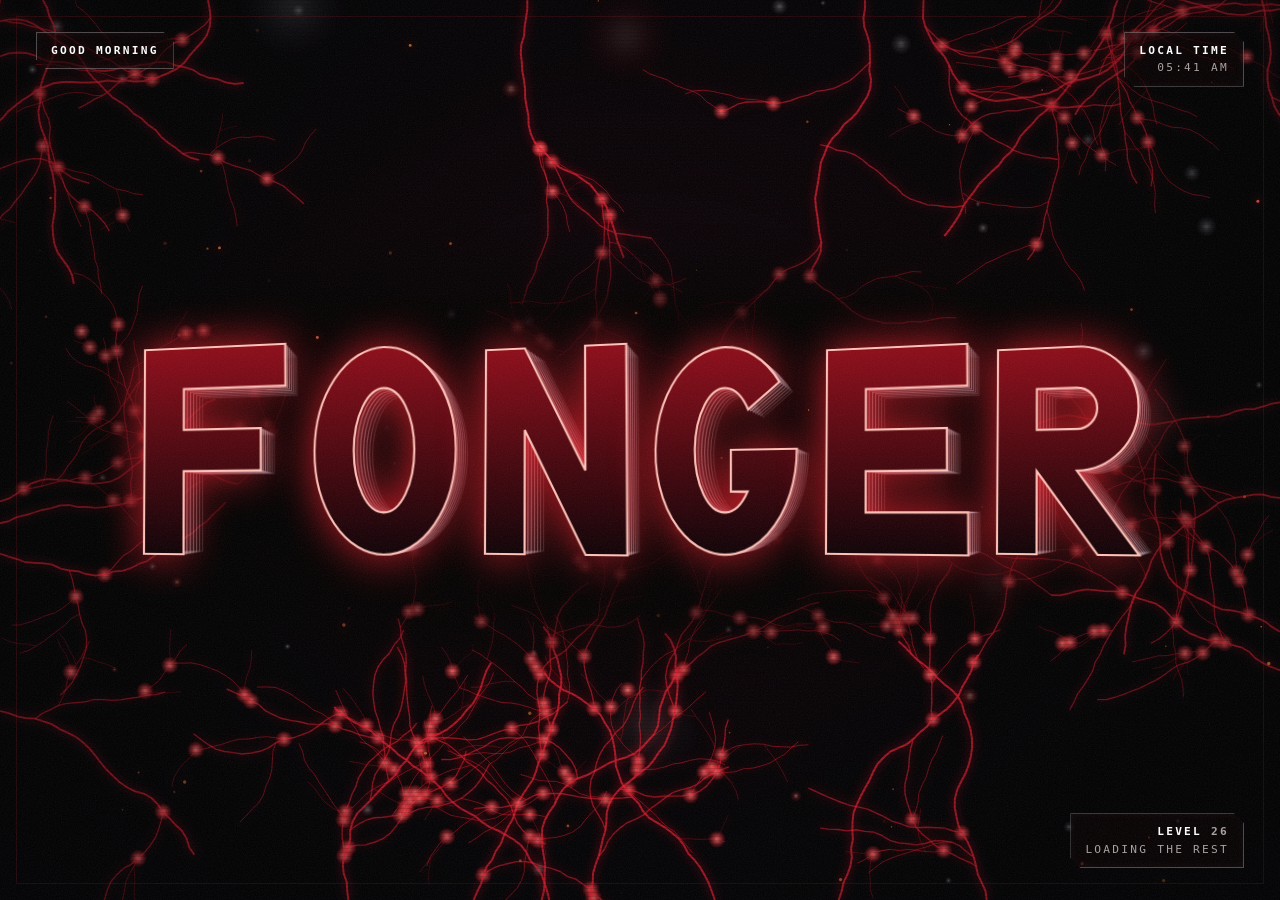
==== index.html @ 4745c88f "Add files via upload" ====
<!DOCTYPE html>
<html lang="cs">
<head>
  <meta charset="UTF-8">
  <meta name="viewport" content="width=device-width, initial-scale=1">
  <title>Fonger</title>
  <link rel="stylesheet" href="style.css">
  <link rel="expect" href="#logo" blocking="render">
  <link rel="prefetch" href="soon.html">
  <link rel="prefetch" href="outings.html">
  <link rel="prefetch" href="reach.html">
  <link rel="prefetch" href="experience.html">
  <link rel="prefetch" href="game.html">
  <script src="transition.js"></script>
  <script src="stats.js"></script>
  <style>
    /* Výška písmen */
    :root { --h: clamp(4rem, 17vw, 13rem); }

    body { overflow: hidden; min-height: 100vh; min-height: 100svh; }

    /* ---------- Světelné orby ---------- */
    .orbs {
      position: fixed;
      inset: 0;
      z-index: 0;
      overflow: hidden;
      pointer-events: none;
      animation: fadeIn 3s ease 1.2s both;
    }

    /* Jeden orb: měkká zářící kulička. Vlastnosti mu nastaví skript dole. */
    .orb {
      position: absolute;
      left: var(--x);
      top: var(--y);
      width: var(--s);
      height: var(--s);
      margin: calc(var(--s) * -0.5) 0 0 calc(var(--s) * -0.5);
      border-radius: 50%;
      background: radial-gradient(circle, var(--c1) 0%, var(--c2) 30%, transparent 70%);
      opacity: var(--o);
      filter: blur(var(--b));
      will-change: transform, translate, opacity;
      /* Tři nezávislé pohyby: do stran, nahoru a dolů, a pulzování jasu */
      animation:
        floatX var(--t) ease-in-out infinite alternate,
        floatY var(--t2) ease-in-out infinite alternate,
        twinkle var(--k) ease-in-out infinite;
      animation-delay: var(--d), var(--d3), var(--d2);
    }

    /* Pohyb do stran a pohyb nahoru a dolů mají různé délky,
       takže orb pluje po plynulých obloucích, ne po přímce */
    @keyframes floatX {
      from { translate: calc(var(--dx) * -0.5) 0; }
      to   { translate: calc(var(--dx) * 0.5) 0; }
    }

    @keyframes floatY {
      from { transform: translateY(calc(var(--dy) * -0.5)); }
      to   { transform: translateY(calc(var(--dy) * 0.5)); }
    }

    /* Jemné pulzování jasu */
    @keyframes twinkle {
      0%, 100% { opacity: var(--o); }
      50%      { opacity: calc(var(--o) * 0.4); }
    }

    /* ---------- Nápis ---------- */

    /* Všech šest písmen vedle sebe */
    .logo {
      position: relative;
      z-index: 2;
      display: flex;
      gap: calc(var(--h) * 0.12);
    }

    /* Jedno písmeno = jeden odkaz. Při načtení se nafoukne od země. */
    .letter {
      position: relative;
      display: block;
      text-decoration: none;
      outline: none;
      transform-origin: 50% 100%;
      animation: inflate 1.15s ease-out both;
      animation-delay: calc(var(--i) * 150ms);
    }

    @keyframes inflate {
      0%   { opacity: 0; transform: translateY(1.2rem) scale(0.2, 0.05); }
      35%  { opacity: 1; transform: translateY(0) scale(0.8, 1.25); }
      55%  { transform: scale(1.18, 0.88); }
      72%  { transform: scale(0.94, 1.08); }
      86%  { transform: scale(1.04, 0.97); }
      100% { opacity: 1; transform: scale(1, 1); }
    }

    /* Při návratu z podstránky se úvodní animace nepřehrávají znovu */
    html.vt .letter,
    html.vt .frame,
    html.vt .meta,
    html.vt .orbs { animation: none; }

    /* 3D písmeno ve stylu velkého E na stránce Experience:
       červená čelní plocha a za ní šedé drátěné vrstvy do hloubky.
       .tilt se naklání, když přes písmeno přejedeš (každé písmeno samo). */
    /* Myš reaguje na pevný čtverec písmene (a), ne na natočený tvar: jinak se písmeno "třese" pod kurzorem */
    .tilt, .tilt * { pointer-events: none; }

    .tilt {
      display: block;
      transform-style: preserve-3d;
      transform: perspective(900px) rotateX(var(--rx, 4deg)) rotateY(var(--ry, -14deg));
    }

    .stack {
      position: relative;
      display: block;
      width: calc(var(--h) * 0.7);
      height: var(--h);
      transform-style: preserve-3d;
      transform-origin: 50% 100%;
    }

    .stack svg {
      position: absolute;
      inset: 0;
      display: block;
      width: 100%;
      height: 100%;
      overflow: visible;
    }

    /* Drátěné vrstvy za písmenem, každá o kus hlouběji a průhlednější */
    .stack svg.w { transform: translateZ(calc(var(--k) * var(--h) * -0.06)); }
    .stack svg.w path {
      fill: rgba(255, 255, 255, 0.012);
      stroke: rgba(205, 205, 214, calc(0.7 - var(--k) * 0.09));
      stroke-width: 1.2px;
      vector-effect: non-scaling-stroke;
    }

    /* Čelní plocha: barevný přechod. Barvu (red / pink / blue) mění atribut data-face. */
    .stack svg.f {
      filter: drop-shadow(0 0 1.1rem rgba(255, 50, 50, 0.38));
      transition: filter 0.3s ease;
    }
    .stack svg.f path {
      fill: url(#fx-red) #b3081a;
      stroke: #ffb4aa;
      stroke-width: 1.4px;
      vector-effect: non-scaling-stroke;
    }
    .letter[data-face="pink"] svg.f path { fill: url(#fx-pink) #ff4fa6; stroke: #ffd6ec; }
    .letter[data-face="blue"] svg.f path { fill: url(#fx-blue) #0b3fb5; stroke: #b9d4ff; }
    .letter[data-face="pink"] svg.f { filter: drop-shadow(0 0 1.1rem rgba(255, 90, 170, 0.5)); }
    .letter[data-face="blue"] svg.f { filter: drop-shadow(0 0 1.1rem rgba(60, 130, 255, 0.5)); }

    /* Barva záře při najetí prozradí, kam písmeno vede */
    .letter { --hov: 255, 60, 60; }
    .letter[data-t="pink"] { --hov: 255, 90, 170; }
    .letter[data-t="blue"] { --hov: 70, 140, 255; }
    .letter[data-t="green"] { --hov: 60, 255, 130; }
    .letter[data-t="gold"] { --hov: 255, 200, 90; }

    .letter:hover svg.f,
    .letter:focus-visible svg.f {
      filter: brightness(1.18) drop-shadow(0 0 1.6rem rgba(var(--hov), 0.7));
    }

    /* Popisek pod písmenem */
    .tag {
      position: absolute;
      top: 100%;
      left: 50%;
      transform: translateX(-50%);
      margin-top: 1.5rem;
      font-size: 1.05rem;
      font-weight: 700;
      letter-spacing: 0.1em;
      white-space: nowrap;
      color: var(--ink);
      text-shadow: 0 1px 10px rgba(0, 0, 0, 0.8);
      opacity: 0;
      transition: opacity 0.25s ease;
    }

    .letter:hover .tag,
    .letter:focus-visible .tag { opacity: 1; color: rgb(var(--hov)); text-shadow: 0 0 14px rgba(var(--hov), 0.55), 0 1px 10px rgba(0, 0, 0, 0.8); }
    .letter[data-t="red"]:hover .tag { color: var(--ink); text-shadow: 0 1px 10px rgba(0, 0, 0, 0.8); }

    /* ---------- Plakátové detaily ---------- */

    /* Tenký rámeček kolem celé stránky */
    .frame {
      position: fixed;
      inset: 16px;
      z-index: 1;
      border: 1px solid rgba(255, 90, 90, 0.16);
      pointer-events: none;
      animation: fadeIn 1.6s ease 1.7s both;
    }

    /* Drobné texty v rozích */
    .meta {
      position: fixed;
      z-index: 2;
      font-size: 0.74rem;
      line-height: 1.55;
      letter-spacing: 0.08em;
      color: rgba(225, 222, 220, 0.5);
      font-variant-numeric: tabular-nums;
      pointer-events: none;
      animation: fadeIn 1.6s ease 1.9s both;
    }

    .meta b {
      display: block;
      font-weight: 600;
      color: rgba(228, 232, 244, 0.88);
    }

    .meta.tl { top: 32px; left: 36px; text-align: left; }
    .meta.tr { top: 32px; right: 36px; text-align: right; }
    .meta.br { bottom: 32px; right: 36px; text-align: right; }

    /* Tečky za "loading the rest" se postupně objevují */
    .dots::after {
      content: "";
      animation: dots 1.8s steps(1) infinite;
    }

    @keyframes dots {
      0%   { content: ""; }
      25%  { content: "."; }
      50%  { content: ".."; }
      75%  { content: "..."; }
    }

    /* Nápověda pod nápisem, ukáže se jen na dotykových zařízeních */
    .hint {
      display: none;
      position: fixed;
      z-index: 2;
      left: 36px;
      bottom: 32px;
      margin: 0;
      font-size: 0.78rem;
      letter-spacing: 0.3em;
      text-transform: uppercase;
      color: rgba(228, 232, 244, 0.7);
      text-shadow: 0 1px 10px rgba(0, 0, 0, 0.8);
      pointer-events: none;
      animation: fadeIn 1.2s ease 2.6s both, hintPulse 2.8s ease-in-out 3.8s infinite;
    }

    @keyframes hintPulse {
      0%, 100% { opacity: 0.3; }
      50%      { opacity: 0.9; }
    }

    /* Dotyková zařízení: žádné popisky pod písmeny. Popisek se ukáže nad písmenem,
       dokud ho držíš prstem, a písmena G, E, R (která někam vedou) jemně svítí. */
    @media (hover: none) {
      .hint { display: block; }

      .tag {
        top: auto;
        bottom: 100%;
        margin: 0 0 0.9rem;
        font-size: 0.95rem;
        letter-spacing: 0.14em;
        opacity: 0;
        transition: opacity 0.12s ease;
      }

      .letter:active .tag { opacity: 1; }

      .letter:nth-child(n+4)::before {
        content: "";
        position: absolute;
        inset: -22% -34%;
        z-index: -1;
        border-radius: 50%;
        background: radial-gradient(closest-side, rgba(255, 70, 70, 0.55), rgba(255, 70, 70, 0));
        pointer-events: none;
        opacity: 0;
        animation: breathe 3.2s ease-in-out infinite;
        animation-delay: calc(var(--i) * 350ms + 1.6s);
      }
    }

    @keyframes breathe {
      0%, 100% { opacity: 0.15; transform: scale(0.9); }
      50%      { opacity: 1;    transform: scale(1.08); }
    }

    @media (max-width: 700px) {
      .meta { font-size: 0.66rem; }
      .meta.tl { left: 28px; top: 28px; }
      .meta.tr { right: 28px; top: 28px; }
      .meta.br { right: 28px; bottom: 28px; }
    }

    /* Kdo má vypnuté animace: orby stojí na místě, tečky jsou prostě vidět */
    @media (prefers-reduced-motion: reduce) {
      .dots::after { animation: none; content: "..."; }
      .orb { animation: none !important; }
      .hint { animation: none !important; opacity: 0.6; }
      .letter:nth-child(n+4)::before { animation: none !important; opacity: 0.6; }
    }
        /* Telefon na výšku: písmena jsou velká a jdou schodištěm zleva nahoře doprava dolů */
    @media (max-width: 700px) and (orientation: portrait) {
      :root {
        --h: min(24vw, 10.6svh);
        --dx: calc((82vw - var(--h) * 0.7) / 5);     /* o kolik je každé další písmeno víc vpravo */
      }

      .logo {
        flex-direction: column;
        align-items: flex-start;
        width: 82vw;
        gap: calc(var(--h) * 0.1);
      }

      .letter { margin-left: calc(var(--i) * var(--dx)); }
      .logo { transform: translateY(10px); }
      .letter:nth-child(2) { margin-top: calc(var(--h) * -0.1); }   /* F je vpravo dole otevřené, mezera mezi F a O by vypadala větší */

      .hint { left: 28px; bottom: 28px; }

      /* Text "Level" přesouváme vlevo dolů, vpravo dole je písmeno R */
      .meta.br { right: auto; left: 28px; bottom: 62px; text-align: left; }
    }

    /* Telefon na výšku: popisek se ukáže vedle písmene, ne nad ním (nahoře by překrýval jiné písmeno).
       F, O, N mají popisek vpravo, G, E, R vlevo, protože tam je místo. */
    @media (hover: none) and (max-width: 700px) and (orientation: portrait) {
      .tag {
        top: 50%;
        bottom: auto;
        left: auto;
        right: 100%;
        margin: 0;
        padding-right: 1rem;
        transform: translateY(-50%);
      }
      .letter:nth-child(-n+3) .tag {
        right: auto;
        left: 100%;
        padding: 0 0 0 1rem;
      }
    }

    /* ---------- Krvavě rudý vzhled ---------- */
    body {
      background-color: #030001 !important;
      background-image: radial-gradient(circle at 50% 42%, #0e0309, #030001 72%) !important;
    }
    .letter svg.f path { stroke: #ffc2b8; stroke-width: 2.2px; }
    .letter[data-face="red"] svg.f { filter: drop-shadow(0 0 1.4rem rgba(255, 30, 44, 0.8)); }
    .letter[data-face="red"]:hover svg.f,
    .letter[data-face="red"]:focus-visible svg.f { filter: brightness(1.18) drop-shadow(0 0 1.8rem rgba(var(--hov), 0.9)) drop-shadow(0 0 4rem rgba(var(--hov), 0.45)); }
    .frame { border-color: rgba(255, 40, 50, 0.12); }
    #bolts { position: fixed; inset: 0; width: 100%; height: 100%; z-index: 3; pointer-events: none; }
    #bgfx, #embers { position: fixed; inset: 0; width: 100%; height: 100%; z-index: 0; pointer-events: none; }

    /* Nápisy v rozích: bílé, v tmavém rámečku se seříznutým rohem a červenou září */
    .meta {
      font-family: ui-monospace, Menlo, Consolas, monospace;
      text-transform: uppercase;
      letter-spacing: 0.2em;
      font-size: 0.7rem;
      color: #aaa0a0;
      padding: 9px 14px;
      border: 1px solid rgba(255, 255, 255, 0.28);
      background: rgba(10, 0, 3, 0.6);
      box-shadow: 0 0 16px rgba(255, 20, 40, 0.3), inset 0 0 10px rgba(255, 255, 255, 0.04);
      clip-path: polygon(0 0, calc(100% - 10px) 0, 100% 10px, 100% 100%, 10px 100%, 0 calc(100% - 10px));
    }
    .meta b { color: #fff; }
    .meta span { color: #aaa0a0; }
    @media (max-width: 700px) and (orientation: portrait) { .meta { font-size: 0.6rem; letter-spacing: 0.14em; padding: 7px 10px; } }

    /* ---------- Popisky: obrys se září, zalévaná výplň, červená čára odkryje slovo ---------- */
    .letter:hover svg.f,
    .letter:focus-visible svg.f { filter: brightness(1.18) drop-shadow(0 0 1.8rem rgba(var(--hov), 0.85)); }
    .tag {
      font-size: 1.7rem; font-weight: 900; text-transform: uppercase; letter-spacing: 0.16em;
      color: transparent !important;
      -webkit-text-stroke: 1.3px rgb(var(--hov));
      text-shadow: 0 0 18px rgba(var(--hov), 0.8), 0 0 40px rgba(var(--hov), 0.4);
      transition: none;
    }
    .letter[data-t="red"] .tag { -webkit-text-stroke: 1.3px #ffc2b8; }
    .tag::before {
      content: attr(data-x); position: absolute; left: 0; top: 0;
      -webkit-text-stroke: 0; text-shadow: 0 0 14px rgba(var(--hov), 0.9);
      color: rgba(var(--hov), 0.9);
      clip-path: inset(58% 0 0 0);
    }
    .letter[data-t="red"] .tag::before { color: rgba(255, 70, 80, 0.9); text-shadow: 0 0 14px rgba(255, 30, 50, 0.9); }
    .tag::after {
      content: ""; position: absolute; top: -4px; bottom: -4px; left: 0; width: 3px;
      background: #ff2a38; box-shadow: 0 0 14px 3px rgba(255, 30, 50, 0.9); opacity: 0;
    }
    @media (hover: hover) {
      .tag { clip-path: inset(-30px 100% -30px 0); }
      .letter:hover .tag, .letter:focus-visible .tag { opacity: 1; animation: tagWipe 0.5s cubic-bezier(0.2, 0.7, 0.2, 1) both; }
      .letter:hover .tag::before, .letter:focus-visible .tag::before { animation: tagFill 0.7s 0.25s cubic-bezier(0.2, 0.7, 0.2, 1) both; }
      .letter:hover .tag::after, .letter:focus-visible .tag::after { animation: tagLine 0.5s cubic-bezier(0.2, 0.7, 0.2, 1) both; }
    }
    @keyframes tagWipe { from { clip-path: inset(-30px 100% -30px 0); } to { clip-path: inset(-30px -20px -30px -20px); } }
    @keyframes tagFill { from { clip-path: inset(100% 0 0 0); } to { clip-path: inset(58% 0 0 0); } }
    @keyframes tagLine { 0% { left: 0; opacity: 1; } 85% { opacity: 1; } 100% { left: 100%; opacity: 0; } }
    @media (hover: none) { .tag { font-size: 1.15rem; letter-spacing: 0.12em; } }
    @media (prefers-reduced-motion: reduce) { .tag, .tag::before, .tag::after { animation: none !important; clip-path: none; } .tag::before { clip-path: inset(58% 0 0 0); } .tag::after { display: none; } }
  </style>
</head>
<body>
  <!-- Světelné orby: vytvoří je skript dole -->
  <div class="orbs" id="orbs" aria-hidden="true"></div>

  <!-- Rámeček a drobné texty v rozích. Texty se vyplňují skriptem dole. -->
  <div class="frame" aria-hidden="true"></div>

  <div class="meta tl"><b id="greet">Hello</b></div>
  <div class="meta tr"><b>Local time</b><span id="clock">--:--</span></div>
  <div class="meta br"><b>Level <span id="level">26</span></b>loading the rest<span class="dots"></span></div>

  <!-- Tvar každého písmene je v atributu d. Můžeš si ho zkusit upravit. -->
  <nav class="logo" id="logo" aria-label="Hlavní menu">
    <a class="letter" style="--i: 0" href="soon.html" data-t="red" data-face="red" aria-label="F, Soon">
      <span class="tilt"><span class="stack"><svg class="f" viewBox="0 0 70 100"><path fill-rule="evenodd" d="M0 0H70V20H20V40H58V60H20V100H0Z"/></svg></span></span>
      <span class="tag" data-x="Soon">Soon</span>
    </a>

    <a class="letter" style="--i: 1" href="outings.html" data-t="gold" data-face="red" aria-label="O, Outings">
      <span class="tilt"><span class="stack"><svg class="f" viewBox="0 0 70 100"><path fill-rule="evenodd" d="M0 50A35 50 0 1 1 70 50A35 50 0 1 1 0 50ZM20 50A15 30 0 1 0 50 50A15 30 0 1 0 20 50Z"/></svg></span></span>
      <span class="tag" data-x="Outings">Outings</span>
    </a>

    <a class="letter" style="--i: 2" href="soon.html" data-t="red" data-face="red" aria-label="N, Soon">
      <span class="tilt"><span class="stack"><svg class="f" viewBox="0 0 70 100"><path fill-rule="evenodd" d="M0 0H20L50 60V0H70V100H50L20 40V100H0Z"/></svg></span></span>
      <span class="tag" data-x="Soon">Soon</span>
    </a>

    <a class="letter" style="--i: 3" href="game.html" data-t="pink" data-face="red" aria-label="G, Game">
      <span class="tilt"><span class="stack"><svg class="f" viewBox="0 0 70 100"><path fill-rule="evenodd" d="M61.8 17.9A35 50 0 1 0 70 50H38V70H46.2A15 30 0 1 1 46.5 30.7Z"/></svg></span></span>
      <span class="tag" data-x="Game">Game</span>
    </a>

    <a class="letter" style="--i: 4" href="experience.html" data-t="blue" data-face="red" aria-label="E, Experience">
      <span class="tilt"><span class="stack"><svg class="f" viewBox="0 0 70 100"><path fill-rule="evenodd" d="M0 0H70V20H20V40H60V60H20V80H70V100H0Z"/></svg></span></span>
      <span class="tag" data-x="Experience">Experience</span>
    </a>

    <a class="letter" style="--i: 5" href="reach.html" data-t="green" data-face="red" aria-label="R, Reach me">
      <span class="tilt"><span class="stack"><svg class="f" viewBox="0 0 70 100"><path fill-rule="evenodd" d="M0 0H40A30 30 0 0 1 40 60L70 100H50L20 60V100H0ZM20 20H40A10 10 0 0 1 40 40H20Z"/></svg></span></span>
      <span class="tag" data-x="Reach me">Reach me</span>
    </a>
  </nav>

  <p class="hint">Tap a letter</p>

  <script>
    const KEY = 'fonger-letter';
    const calm = window.matchMedia('(prefers-reduced-motion: reduce)').matches;

    // Filtr musí existovat dřív, než se stránka poprvé vykreslí
    if (window.fongerEnsureDefs) window.fongerEnsureDefs();

    const root = document.documentElement;
    const logo = document.getElementById('logo');

    // Drátěné vrstvy za písmenem: šest kopií tvaru, každá o kus hlouběji (CSS je posune do hloubky)
    document.querySelectorAll('.stack').forEach(stack => {
      const front = stack.querySelector('svg.f');
      for (let k = 6; k >= 1; k--) {
        const layer = front.cloneNode(true);
        layer.setAttribute('class', 'w');
        layer.setAttribute('aria-hidden', 'true');
        layer.style.setProperty('--k', k);
        stack.insertBefore(layer, front);
      }
    });

    const items = Array.from(document.querySelectorAll('.letter')).map((a, i) => ({
      a: a,
      i: i,
      face: a.querySelector('svg.f'),          // čelní plocha: ta se při přechodu přesune do rohu
      path: a.querySelector('svg.f path'),
      href: a.getAttribute('href'),
      t: a.dataset.t                           // red / pink / blue = barva cílové stránky
    }));

    /* ---------- Naklánění: každé písmeno se samo natáčí za kurzorem (jako velké E na Experience) ---------- */
    const REST = { rx: 4, ry: -14 };           // klidová poloha: lehce natočené, ať je vidět hloubka
    const tiltState = items.map(() => ({ rx: REST.rx, ry: REST.ry, tx: REST.rx, ty: REST.ry }));
    let frozen = false;                          // po kliknutí se naklánění zastaví

    items.forEach((item, i) => {
      const S = tiltState[i];

      const aim = e => {
        const b = item.a.getBoundingClientRect();
        const x = (e.clientX - b.left) / b.width - 0.5;       // -0.5 až 0.5
        const y = (e.clientY - b.top) / b.height - 0.5;
        S.ty = x * 56;                                         // doleva/doprava
        S.tx = -y * 36;                                        // nahoru/dolů
      };
      const rest = () => { S.tx = REST.rx; S.ty = REST.ry; };

      if (!calm) {
        item.a.addEventListener('pointerenter', aim);
        item.a.addEventListener('pointermove', aim);
        item.a.addEventListener('pointerleave', rest);
        item.a.addEventListener('pointercancel', rest);
      }
    });

    if (calm) {
      items.forEach(item => { item.a.style.setProperty('--rx', REST.rx + 'deg'); item.a.style.setProperty('--ry', REST.ry + 'deg'); });
    } else {
      (function loop() {
        if (!frozen) {
          items.forEach((item, i) => {
            const S = tiltState[i];
            S.rx += (S.tx - S.rx) * 0.12;
            S.ry += (S.ty - S.ry) * 0.12;
            item.a.style.setProperty('--rx', S.rx.toFixed(2) + 'deg');
            item.a.style.setProperty('--ry', S.ry.toFixed(2) + 'deg');
          });
        }
        requestAnimationFrame(loop);
      })();
    }

    /* ---------- Klik: zapamatujeme písmeno a necháme prohlížeč udělat přechod ---------- */
    items.forEach(item => {
      item.a.addEventListener('click', e => {
        // Stránka ještě neexistuje: nic se nestane
        if (!item.href || item.href === '#') { e.preventDefault(); return; }

        frozen = true;
        // písmeno se před přechodem srovná do základního tvaru (jinak by se přesunulo nakřivo)
        item.a.style.setProperty('--rx', '0deg');
        item.a.style.setProperty('--ry', '0deg');
        try {
          sessionStorage.setItem(KEY, JSON.stringify({
            i: item.i,
            d: item.path.getAttribute('d'),
            href: item.href
          }));
        } catch (err) {}
        window.__fongerChosen = item.face;
      });
    });

    window.addEventListener('pageshow', e => { if (e.persisted) frozen = false; });

    /* ---------- Světelné orby ---------- */

    /* Tři vrstvy hloubky:
       n = počet, size = velikost (px), op = jas, blur = rozmazání (px),
       drift = jak daleko se vznášejí (px, celkový rozsah pohybu),
       t = doba jednoho pohybu do strany (s), tw = doba pulzování (s) */
    const ORB_LAYERS = [
      { n: 22, size: [5, 12],   op: [0.35, 0.6],  blur: 0,  drift: [70, 150],  t: [12, 22], tw: [4, 8] },
      { n: 14, size: [12, 26],  op: [0.35, 0.55], blur: 1,  drift: [90, 190],  t: [16, 28], tw: [5, 10] },
      { n: 6,  size: [50, 120], op: [0.1, 0.2],   blur: 8,  drift: [130, 280], t: [24, 40], tw: [8, 14] }
    ];

    // Náhoda se vždy stejným výsledkem, ať obloha vypadá pokaždé stejně
    function makeRandom(seed) {
      return function () {
        seed |= 0;
        seed = (seed + 0x6D2B79F5) | 0;
        let t = Math.imul(seed ^ (seed >>> 15), 1 | seed);
        t = (t + Math.imul(t ^ (t >>> 7), 61 | t)) ^ t;
        return ((t ^ (t >>> 14)) >>> 0) / 4294967296;
      };
    }

    (function buildOrbs() {
      const rnd = makeRandom(11);
      const between = (r) => r[0] + rnd() * (r[1] - r[0]);
      const host = document.getElementById('orbs');
      let html = '';

      ORB_LAYERS.forEach(L => {
        for (let i = 0; i < L.n; i++) {
          const warm = rnd() < 0.25;                            // pár teplejších orbů
          const c1 = warm ? 'rgba(255, 190, 180, 0.95)' : 'rgba(232, 232, 236, 0.95)';
          const c2 = warm ? 'rgba(255, 70, 60, 0.38)' : 'rgba(200, 200, 208, 0.40)';
          const dx = between(L.drift);
          const dy = between(L.drift) * 0.8;
          const t = between(L.t);
          const t2 = t * (0.65 + rnd() * 0.3);                  // jiná délka pohybu nahoru a dolů
          const k = between(L.tw);
          html +=
            '<span class="orb" style="' +
            '--x:' + (rnd() * 100).toFixed(1) + 'vw;' +
            '--y:' + (rnd() * 100).toFixed(1) + 'vh;' +
            '--s:' + between(L.size).toFixed(1) + 'px;' +
            '--o:' + between(L.op).toFixed(2) + ';' +
            '--b:' + L.blur + 'px;' +
            '--dx:' + dx.toFixed(0) + 'px;' +
            '--dy:' + dy.toFixed(0) + 'px;' +
            '--t:' + t.toFixed(1) + 's;' +
            '--t2:' + t2.toFixed(1) + 's;' +
            '--k:' + k.toFixed(1) + 's;' +
            '--d:-' + (rnd() * t).toFixed(1) + 's;' +
            '--d3:-' + (rnd() * t2).toFixed(1) + 's;' +
            '--d2:-' + (rnd() * k).toFixed(1) + 's;' +
            '--c1:' + c1 + ';--c2:' + c2 + ';"></span>';
        }
      });

      host.innerHTML = html;
    })();

    /* ---------- Texty v rozích ---------- */
    const BIRTH_YEAR = 2000;    // rok narození
    const BIRTH_MONTH = 6;      // měsíc narození (červen)
    const BIRTH_DAY = 12;       // den narození

    const greet = document.getElementById('greet');
    const clock = document.getElementById('clock');
    const level = document.getElementById('level');

    // Pozdrav podle denní doby návštěvníka
    function greeting(hour) {
      if (hour >= 5 && hour < 12) return 'Good morning';
      if (hour >= 12 && hour < 18) return 'Good afternoon';
      if (hour >= 18) return 'Good evening';
      return 'Up late?';
    }

    // Level = kolik je ti let. Zvedne se každý rok 12. června.
    function currentLevel(now) {
      let age = now.getFullYear() - BIRTH_YEAR;
      const m = now.getMonth() + 1;
      if (m < BIRTH_MONTH || (m === BIRTH_MONTH && now.getDate() < BIRTH_DAY)) age--;
      return age;
    }

    function tick() {
      const now = new Date();
      clock.textContent = now.toLocaleTimeString([], { hour: '2-digit', minute: '2-digit' });
      greet.textContent = greeting(now.getHours());
      level.textContent = currentLevel(now);
    }
    tick();
    setInterval(tick, 10000);
  </script>

  <!-- Elektrické záblesky: drobné jiskry na písmenech, jiskry po kliknutí do pozadí a občas velký rudý záblesk daleko od nápisu -->
  <canvas id="bolts" aria-hidden="true"></canvas>
  <script>
  (function () {
    if (window.matchMedia('(prefers-reduced-motion: reduce)').matches) return;
    var cv = document.getElementById('bolts'), g = cv.getContext('2d'), W, H, dpr, fx = [], running = false;
    function size() { dpr = Math.min(window.devicePixelRatio || 1, 2); W = innerWidth; H = innerHeight; cv.width = W * dpr; cv.height = H * dpr; g.setTransform(dpr, 0, 0, dpr, 0, 0); }
    size(); addEventListener('resize', size);
    var rnd = function (a, b) { return a + Math.random() * (b - a); };
    var letters = function () { return Array.prototype.map.call(document.querySelectorAll('.letter'), function (e) { return e.getBoundingClientRect(); }); };

    /* Klikatá čára z bodu x,y; občas se z ní odštěpí menší větev */
    function bolt(x, y, ang, len, branch) {
      var pts = [[x, y]], n = Math.max(5, Math.round(len / 9)), step = len / n;
      for (var i = 0; i < n; i++) {
        ang += rnd(-0.9, 0.9); x += Math.cos(ang) * step; y += Math.sin(ang) * step; pts.push([x, y]);
      }
      var out = { pts: pts, kids: [] };
      if (branch && len > 50) for (var k = 2; k < pts.length - 1; k++) if (Math.random() < 0.18) out.kids.push(bolt(pts[k][0], pts[k][1], ang + rnd(-1.2, 1.2), len * rnd(0.25, 0.45), false));
      return out;
    }
    function drawBolt(b, a, w) {
      g.beginPath(); g.moveTo(b.pts[0][0], b.pts[0][1]);
      for (var i = 1; i < b.pts.length; i++) g.lineTo(b.pts[i][0], b.pts[i][1]);
      g.strokeStyle = 'rgba(255,70,80,' + a + ')'; g.lineWidth = w; g.shadowColor = 'rgba(255,20,40,' + a + ')'; g.shadowBlur = 12; g.stroke();
      g.strokeStyle = 'rgba(255,215,215,' + a * 0.85 + ')'; g.lineWidth = w * 0.4; g.shadowBlur = 0; g.stroke();
      b.kids.forEach(function (k) { drawBolt(k, a * 0.8, w * 0.7); });
    }
    function add(e) { e.t0 = performance.now(); fx.push(e); if (!running) { running = true; requestAnimationFrame(frame); } }

    /* Drobná jiskra na okraji náhodného písmene */
    function spark() {
      var L = letters(), r = L[Math.floor(Math.random() * L.length)]; if (!r) return;
      var x = r.left + rnd(0, r.width), y = r.top + rnd(0, r.height);
      if (Math.random() < 0.7) { if (Math.random() < 0.5) x = r.left + (Math.random() < 0.5 ? 0 : r.width); else y = r.top + (Math.random() < 0.5 ? 0 : r.height); }
      add({ type: 'bolt', life: rnd(110, 190), w: rnd(1, 1.5), b: bolt(x, y, rnd(0, 6.28), rnd(30, 80), true) });
    }
    /* Jiskry po kliknutí do pozadí */
    function burst(x, y) {
      var n = 3 + Math.floor(Math.random() * 3);
      for (var i = 0; i < n; i++) add({ type: 'bolt', life: rnd(150, 260), w: rnd(1.1, 1.7), b: bolt(x, y, (i / n) * 6.28 + rnd(-0.4, 0.4), rnd(40, 110), true) });
      add({ type: 'glow', x: x, y: y, r: 70, life: 220, a: 0.35 });
    }
    /* Velký rudý záblesk daleko od nápisu: na okraji obrazovky, nikdy za písmeny */
    function flash() {
      var L = letters(), pad = 60;
      for (var tries = 0; tries < 30; tries++) {
        var x = rnd(0, W), y = rnd(0, H), r = rnd(180, 340), ok = true;
        for (var i = 0; i < L.length; i++) {
          var q = L[i];
          if (x > q.left - pad - r * 0.5 && x < q.right + pad + r * 0.5 && y > q.top - pad - r * 0.5 && y < q.bottom + pad + r * 0.5) { ok = false; break; }
        }
        if (ok) { add({ type: 'glow', x: x, y: y, r: r, life: rnd(520, 800), a: 0.42, flick: true }); return; }
      }
    }

    function frame(now) {
      g.clearRect(0, 0, W, H);
      fx = fx.filter(function (e) {
        var p = (now - e.t0) / e.life; if (p >= 1) return false;
        g.save();
        if (e.type === 'glow') {
          var a = e.a * (1 - p) * (e.flick ? (0.55 + 0.45 * Math.abs(Math.sin(p * 17))) : 1);
          var gr = g.createRadialGradient(e.x, e.y, 0, e.x, e.y, e.r);
          gr.addColorStop(0, 'rgba(255,30,50,' + a + ')'); gr.addColorStop(0.45, 'rgba(190,10,30,' + a * 0.4 + ')'); gr.addColorStop(1, 'rgba(120,0,15,0)');
          g.fillStyle = gr; g.fillRect(e.x - e.r, e.y - e.r, e.r * 2, e.r * 2);
        } else {
          var on = Math.floor(p * 6) % 2 === 0 || p < 0.25;      // bliká, ne plynule
          if (on) drawBolt(e.b, 1 - p * 0.5, e.w);
        }
        g.restore();
        return true;
      });
      if (fx.length) requestAnimationFrame(frame); else { running = false; g.clearRect(0, 0, W, H); }
    }

    (function loopFlash() { setTimeout(function () { if (!document.hidden) flash(); loopFlash(); }, rnd(4500, 9500)); })();
    addEventListener('pointerdown', function (e) { if (!e.target.closest('.letter')) burst(e.clientX, e.clientY); });
    window.__bolts = { spark: spark, flash: flash, burst: burst };
  })();
  </script>

  <!-- Pozadí: žilky, jiskry a skenovací linky. Nikdy nejdou přes nápis. -->
  <canvas id="bgfx" aria-hidden="true"></canvas>
  <canvas id="embers" aria-hidden="true"></canvas>
  <script>
  (function () {
    var still = window.matchMedia('(prefers-reduced-motion: reduce)').matches;
    var bg = document.getElementById('bgfx'), em = document.getElementById('embers');
    var g = bg.getContext('2d'), e = em.getContext('2d'), W, H, dpr, veins = [], parts = [], clear;
    var seed = 7; function R() { seed = (seed * 16807) % 2147483647; return seed / 2147483647; }
    var Q = function (a, b) { return a + Math.random() * (b - a); };

    function titleBox() {
      var L = document.querySelectorAll('.letter'), x0 = 1e9, y0 = 1e9, x1 = 0, y1 = 0;
      Array.prototype.forEach.call(L, function (el) { var r = el.getBoundingClientRect(); x0 = Math.min(x0, r.left); y0 = Math.min(y0, r.top); x1 = Math.max(x1, r.right); y1 = Math.max(y1, r.bottom); });
      if (x0 > x1) { x0 = W * .1; x1 = W * .9; y0 = H * .35; y1 = H * .65; }
      return { x: x0, y: y0, w: x1 - x0, h: y1 - y0 };
    }
    function vein(x, y, a, len, w) {
      if (len < 8 || w < 0.3) return;
      var pts = [[x, y]], k = Math.floor(len / 9), px = x, py = y;
      for (var i = 0; i < k; i++) {
        a += (R() - .5) * .6; px += Math.cos(a) * 9; py += Math.sin(a) * 9; pts.push([px, py]);
        if (R() < .1) { veins.push({ node: [px, py] }); vein(px, py, a + (R() < .5 ? -1 : 1) * (.5 + R() * .5), len * .55, w * .7); }
      }
      veins.push({ pts: pts, w: w });
    }
    function paint() {
      dpr = Math.min(window.devicePixelRatio || 1, 2); W = innerWidth; H = innerHeight;
      [bg, em].forEach(function (c) { c.width = W * dpr; c.height = H * dpr; });
      g.setTransform(dpr, 0, 0, dpr, 0, 0); e.setTransform(dpr, 0, 0, dpr, 0, 0);
      seed = 7; veins = []; clear = titleBox();
      var sc = Math.max(.6, Math.min(1, W / 1280)), cnt = W < 700 ? 5 : 8;
      for (var i = 0; i < cnt; i++) { vein(R() * W, 0, 1.57 + (R() - .5) * .8, 300 * sc, 2); vein(R() * W, H, -1.57 + (R() - .5) * .8, 300 * sc, 2); }
      for (i = 0; i < 6; i++) { vein(0, R() * H, (R() - .5) * .8, 260 * sc, 1.8); vein(W, R() * H, 3.14 + (R() - .5) * .8, 260 * sc, 1.8); }
      g.clearRect(0, 0, W, H);
      veins.forEach(function (v) {
        if (v.node) { if (R() < .5) { var gr = g.createRadialGradient(v.node[0], v.node[1], 0, v.node[0], v.node[1], 9); gr.addColorStop(0, 'rgba(255,120,120,.9)'); gr.addColorStop(1, 'rgba(255,30,40,0)'); g.fillStyle = gr; g.beginPath(); g.arc(v.node[0], v.node[1], 9, 0, 6.28); g.fill(); } return; }
        g.beginPath(); v.pts.forEach(function (p, i) { i ? g.lineTo(p[0], p[1]) : g.moveTo(p[0], p[1]); });
        g.strokeStyle = 'rgba(230,30,48,' + (.25 + v.w * .22) + ')'; g.lineWidth = v.w; g.shadowColor = 'rgba(255,20,40,.9)'; g.shadowBlur = 10; g.stroke(); g.shadowBlur = 0;
      });
      /* tmavý pás za nápisem, ať žilky nejdou přes písmena */
      var cx = clear.x + clear.w / 2, cy = clear.y + clear.h / 2, rx = clear.w * .62 + 40, ry = clear.h * .95 + 30;
      var gg = g.createRadialGradient(0, 0, 10, 0, 0, rx);
      gg.addColorStop(0, 'rgba(2,0,1,.96)'); gg.addColorStop(.6, 'rgba(2,0,1,.78)'); gg.addColorStop(1, 'rgba(2,0,1,0)');
      g.save(); g.translate(cx, cy); g.scale(1, ry / rx); g.fillStyle = gg; g.fillRect(-rx, -rx, rx * 2, rx * 2); g.restore();
      var vg = g.createRadialGradient(W / 2, H / 2, H * .4, W / 2, H / 2, H * 1.05); vg.addColorStop(0, 'rgba(0,0,0,0)'); vg.addColorStop(1, 'rgba(0,0,0,.6)');
      g.fillStyle = vg; g.fillRect(0, 0, W, H);
      g.fillStyle = 'rgba(0,0,0,.14)'; for (var y = 0; y < H; y += 4) g.fillRect(0, y, W, 1);
      e.clearRect(0, 0, W, H);
      if (still) return;
    }
    function inClear(x, y) { return x > clear.x - 20 && x < clear.x + clear.w + 20 && y > clear.y - 30 && y < clear.y + clear.h + 30; }
    function spawn(init) {
      var x, y, t = 0; do { x = Q(0, W); y = init ? Q(0, H) : H + 10; t++; } while (inClear(x, y) && t < 8);
      parts.push({ x: x, y: y, r: Q(.6, 1.8), vy: Q(.12, .4), ph: Q(0, 6.28), a: Q(.3, .8), g: Q(0, 90) | 0 });
    }
    var pulse = null;
    function run() {
      e.clearRect(0, 0, W, H);
      parts.forEach(function (p) {
        p.y -= p.vy; p.x += Math.sin(p.ph += .02) * .3;
        var f = .55 + .45 * Math.sin(p.ph * 2.3);
        e.fillStyle = 'rgba(255,' + (90 + p.g) + ',70,' + (p.a * f) + ')'; e.shadowColor = 'rgba(255,40,40,1)'; e.shadowBlur = 8;
        e.beginPath(); e.arc(p.x, p.y, p.r, 0, 6.28); e.fill();
      });
      e.shadowBlur = 0;
      parts = parts.filter(function (p) { return p.y > -10; }); while (parts.length < 70) spawn(false);
      /* světelný puls putující po žilce */
      if (!pulse && Math.random() < .01) { var c = veins.filter(function (v) { return v.pts && v.pts.length > 14; }); if (c.length) pulse = { v: c[Math.floor(Math.random() * c.length)], i: 0 }; }
      if (pulse) {
        var P = pulse.v.pts, hi = Math.min(P.length - 1, Math.floor(pulse.i)), lo = Math.max(0, hi - 6); e.beginPath(); for (var k = lo; k <= hi; k++) k === lo ? e.moveTo(P[k][0], P[k][1]) : e.lineTo(P[k][0], P[k][1]);
        e.strokeStyle = 'rgba(255,170,170,.9)'; e.lineWidth = 2; e.shadowColor = 'rgba(255,40,50,1)'; e.shadowBlur = 14; e.stroke(); e.shadowBlur = 0;
        pulse.i += .7; if (pulse.i > P.length + 6) pulse = null;
      }
      if (!document.hidden) requestAnimationFrame(run); else document.addEventListener('visibilitychange', function f() { if (!document.hidden) { document.removeEventListener('visibilitychange', f); requestAnimationFrame(run); } });
    }
    paint(); addEventListener('resize', function () { paint(); });
    if (document.fonts && document.fonts.ready) document.fonts.ready.then(paint);
    setTimeout(paint, 1500);
    if (!still) { for (var i = 0; i < 70; i++) spawn(true); requestAnimationFrame(run); }
  })();
  </script>
</body>
</html>
---- style.css ----
/* Barvy celého webu. Změníš je tady a změní se na všech stránkách */
:root {
  --bg: #060606;        /* téměř černé pozadí */
  --bg-2: #1a0b0d;      /* tmavě rudý střed pozadí */
  --ink: #e9e6e4;       /* hlavní barva textu: teplá šedobílá */
  --ink-2: #2a2426;     /* tmavá šedá (stíny) */
  --accent: #ffffff;    /* nejsvětlejší odstín pro odkazy a zvýraznění */

  /* Barva značky (písmene) vlevo nahoře na podstránkách. Každá stránka si ji přepíše:
     url(#fx-red) červená, url(#fx-pink) růžová, url(#fx-blue) modrá */
  --mark-fill: url(#fx-red);
  --mark-glow: 255, 60, 60;
  --mark-edge: #3a0509;
  --gl-hue: 0deg;       /* o kolik se při glitch přechodu posune odstín */
}

/* Zapne plynulé přechody mezi stránkami (kdo má vypnuté animace, nic neuvidí) */
@media (prefers-reduced-motion: no-preference) {
  @view-transition {
    navigation: auto;
  }
}

body {
  margin: 0;
  min-height: 100vh;
  display: grid;
  place-items: center;
  background-color: var(--bg);
  background-image: radial-gradient(circle at 50% 40%, var(--bg-2), var(--bg) 70%);
  color: var(--ink);
  font-family: system-ui, sans-serif;
  text-align: center;
}

/* ---------- Pozadí: mráčky ve čtyřech vrstvách (vloží je transition.js) ---------- */
.mist {
  position: fixed;
  inset: 0;
  z-index: -1;
  overflow: hidden;
  pointer-events: none;
}

/* Jedna vrstva je dvakrát tak široká než obrazovka a plave zleva doprava.
   Uvnitř jsou dvě stejné poloviny, takže se pohyb nikdy nepřetrhne. */
.mist .layer {
  position: absolute;
  top: 0;
  left: 0;
  width: 200vw;
  height: 100%;
  opacity: var(--o);                  /* průhlednost celé vrstvy */
  will-change: transform;
  animation: slide var(--t) linear infinite;
}

.mist .set {
  position: absolute;
  top: 0;
  width: 100vw;
  height: 100%;
}
.mist .set:nth-child(1) { left: 0; }
.mist .set:nth-child(2) { left: 100vw; }

@keyframes slide {
  from { transform: translateX(-100vw); }
  to   { transform: translateX(0); }
}

/* Jeden mráček. Polohu, velikost a odstín mu nastaví transition.js */
.mist .cloud {
  position: absolute;
  left: var(--x);
  top: var(--y);
  width: var(--w);
  height: auto;
  overflow: visible;
  stroke-width: var(--sw, 1);         /* tloušťka obrysu */
  stroke-opacity: 0.8;
}

/* Pět odstínů jedné ocelové šedomodré */
.mist .cloud.c0 { fill: url(#cg0); stroke: #c9d3ea; }
.mist .cloud.c1 { fill: url(#cg1); stroke: #9fb4d9; }
.mist .cloud.c2 { fill: url(#cg2); stroke: #8aa0c8; }
.mist .cloud.c3 { fill: url(#cg3); stroke: #b4c0dc; }
.mist .cloud.c4 { fill: url(#cg4); stroke: #7e92bd; }

/* Ztmavení okrajů, ať pozornost zůstane uprostřed */
.mist::after {
  content: "";
  position: absolute;
  inset: 0;
  background: radial-gradient(ellipse at 50% 45%, transparent 30%, rgba(2, 4, 10, 0.65) 100%);
}

/* Jemné zrno přes celý web, to dělá matný dojem */
body::before {
  content: "";
  position: fixed;
  inset: 0;
  z-index: 100;
  pointer-events: none;
  opacity: 0.08;
  background-image: url("data:image/svg+xml,%3Csvg xmlns='http://www.w3.org/2000/svg' width='220' height='220'%3E%3Cfilter id='n'%3E%3CfeTurbulence type='fractalNoise' baseFrequency='.85' numOctaves='2' stitchTiles='stitch'/%3E%3CfeColorMatrix type='saturate' values='0'/%3E%3C/filter%3E%3Crect width='100%25' height='100%25' filter='url(%23n)'/%3E%3C/svg%3E");
}

@keyframes fadeIn {
  from { opacity: 0; }
  to   { opacity: 1; }
}

/* Nadpisy: stříbrný chromový přechod s jemným stínem */
.riso {
  background-image: linear-gradient(180deg, #ffffff 0%, #c4c8d8 50%, #6f7590 100%);
  -webkit-background-clip: text;
  background-clip: text;
  color: transparent;
  filter: drop-shadow(0 0.12em 0.18em rgba(0, 0, 0, 0.6));
}

/* Značka vlevo nahoře na podstránkách. Zpočátku domeček,
   po příchodu z hlavní stránky písmeno, které jsi kliknul */
.home {
  position: fixed;
  top: 20px;
  left: 20px;
  z-index: 10;
  display: block;
  width: 32px;
  height: 32px;
  color: var(--ink);
  transition: transform 0.2s ease, color 0.2s ease;
  view-transition-name: letter;      /* díky tomu se písmeno z hlavní stránky přesune sem */
}

.home.is-letter {
  width: 28px;
  height: 40px;
  filter: drop-shadow(0 0 8px rgba(var(--mark-glow), 0.55));
}

.home:hover,
.home:focus-visible {
  color: var(--accent);
  transform: scale(1.12);
  outline: none;
}

.home svg {
  display: block;
  width: 100%;
  height: 100%;
  overflow: visible;
}

/* Z domečku se stane stejné 3D písmeno jako na hlavní stránce, v barvě té stránky */
.home.is-letter svg {
  fill: none;
  stroke: none;
  /* tvrdé stíny dolů doprava = tloušťka písmene */
  filter: drop-shadow(1px 1px 0 var(--mark-edge)) drop-shadow(2px 2px 0 var(--mark-edge)) drop-shadow(3px 3px 0 #000);
}

.home.is-letter path {
  fill: var(--mark-fill, url(#fx-red));
  stroke: rgba(255, 255, 255, 0.55);
  stroke-width: 1px;
  vector-effect: non-scaling-stroke;
}

/* Jak se přechody animují */
::view-transition-old(root),
::view-transition-new(root) {
  animation-duration: 0.45s;
  animation-timing-function: ease;
}

::view-transition-group(letter) {
  animation-duration: 0.75s;
  animation-timing-function: cubic-bezier(0.65, 0, 0.2, 1);
}

/* ---------- Glitch jen kolem písmene, které letí do rohu ----------
   Písmeno nejdřív chvíli "glitchuje" na místě (červená přeblikává do barvy cíle,
   kolem jsou posunuté barevné okraje a pruhy), pak odletí do rohu. Zbytek stránky se nehýbe. */
@media (prefers-reduced-motion: no-preference) {
    /* Stránka se prolne až po glitchi písmene, ať se glitch neodehrává přes obsah nové stránky */
  html[data-vt="game"]::view-transition-old(root),
  html[data-vt="game"]::view-transition-new(root),
  html[data-vt="experience"]::view-transition-old(root),
  html[data-vt="experience"]::view-transition-new(root) {
    animation-delay: 0.5s;
    animation-fill-mode: both;
  }
  html[data-vt="game"]::view-transition-group(letter),
  html[data-vt="experience"]::view-transition-group(letter) {
    animation-duration: 0.75s;
    animation-delay: 0.5s;
  }
  html[data-vt="game"]::view-transition-image-pair(letter),
  html[data-vt="experience"]::view-transition-image-pair(letter) {
    animation: gl-pair 1.25s step-end both;
  }
  html[data-vt="game"]::view-transition-old(letter),
  html[data-vt="experience"]::view-transition-old(letter) {
    animation: gl-old 1.25s step-end both;
    mix-blend-mode: normal;
  }
  html[data-vt="game"]::view-transition-new(letter),
  html[data-vt="experience"]::view-transition-new(letter) {
    animation: gl-new 1.25s step-end both;
    mix-blend-mode: normal;
  }
}

/* Chvění, pruhy a rozdělené barvy (azurová + purpurová) okolo písmene */
@keyframes gl-pair {
  0%   { transform: none; filter: none; clip-path: none; }
  4%   { transform: translate(-14px, 2px); clip-path: inset(0 0 55% 0);
         filter: drop-shadow(11px 0 0 rgba(0,255,255,.85)) drop-shadow(-11px 0 0 rgba(255,0,110,.85)); }
  9%   { transform: translate(16px, -3px); clip-path: inset(38% 0 20% 0);
         filter: drop-shadow(-12px 0 0 rgba(0,255,255,.85)) drop-shadow(12px 0 0 rgba(255,0,110,.85)); }
  14%  { transform: translate(-10px, 0); clip-path: inset(70% 0 0 0);
         filter: drop-shadow(9px 0 0 rgba(0,255,255,.85)) drop-shadow(-9px 0 0 rgba(255,0,110,.85)); }
  19%  { transform: translate(12px, 2px) skewX(-9deg); clip-path: none;
         filter: drop-shadow(-10px 0 0 rgba(0,255,255,.8)) drop-shadow(10px 0 0 rgba(255,0,110,.8)); }
  25%  { transform: translate(-8px, -2px); clip-path: inset(0 0 0 42%);
         filter: drop-shadow(8px 0 0 rgba(0,255,255,.8)) drop-shadow(-8px 0 0 rgba(255,0,110,.8)); }
  31%  { transform: translate(7px, 1px); clip-path: inset(20% 0 48% 0);
         filter: drop-shadow(-8px 0 0 rgba(0,255,255,.75)) drop-shadow(8px 0 0 rgba(255,0,110,.75)); }
  38%  { transform: translate(-5px, 0); clip-path: none;
         filter: drop-shadow(6px 0 0 rgba(0,255,255,.7)) drop-shadow(-6px 0 0 rgba(255,0,110,.7)); }
  46%  { transform: translate(4px, 0); clip-path: inset(55% 0 0 0);
         filter: drop-shadow(-5px 0 0 rgba(0,255,255,.6)) drop-shadow(5px 0 0 rgba(255,0,110,.6)); }
  55%  { transform: none; clip-path: none;
         filter: drop-shadow(4px 0 0 rgba(0,255,255,.5)) drop-shadow(-4px 0 0 rgba(255,0,110,.5)); }
  75%  { transform: none; filter: drop-shadow(2px 0 0 rgba(0,255,255,.35)) drop-shadow(-2px 0 0 rgba(255,0,110,.35)); }
  100% { transform: none; filter: none; clip-path: none; }
}

/* Barva uvnitř písmene přeskakuje mezi červenou (stará) a cílovou (nová) a nakonec zůstane cílová */
@keyframes gl-old {
  0%   { opacity: 1; }
  8%   { opacity: 0; }
  16%  { opacity: 1; }
  24%  { opacity: 0; }
  32%  { opacity: 1; }
  38%  { opacity: 0; }
  100% { opacity: 0; }
}

@keyframes gl-new {
  0%   { opacity: 0; }
  8%   { opacity: 1; }
  16%  { opacity: 0; }
  24%  { opacity: 1; }
  32%  { opacity: 0; }
  38%  { opacity: 1; }
  100% { opacity: 1; }
}

/* Kdo má v systému vypnuté animace, nic se nehýbe (mráčky stojí na svých místech) */
@media (prefers-reduced-motion: reduce) {
  *, *::before, *::after {
    animation-duration: 0.01ms !important;
    animation-delay: 0s !important;
    transition-duration: 0.01ms !important;
  }

  .mist .layer {
    animation: none !important;
    transform: translateX(-100vw);
  }
}

/* G: starý (červený) snímek přeblikává do růžové, malé nové písmeno se objeví až při letu */
@keyframes gl-old-g {
  0%   { opacity: 1; filter: none; }
  8%   { opacity: 1; filter: hue-rotate(-38deg) saturate(1.3); }
  16%  { opacity: 1; filter: none; }
  24%  { opacity: 1; filter: hue-rotate(-38deg) saturate(1.3); }
  32%  { opacity: 1; filter: none; }
  40%  { opacity: 1; filter: hue-rotate(-38deg) saturate(1.3); }
  75%  { opacity: 1; filter: hue-rotate(-38deg) saturate(1.3); }
  100% { opacity: 0; filter: hue-rotate(-38deg) saturate(1.3); }
}
@keyframes gl-new-g {
  0%   { opacity: 0; }
  75%  { opacity: 1; }
  100% { opacity: 1; }
}
@media (prefers-reduced-motion: no-preference) {
  html[data-vt="game"]::view-transition-old(letter) { animation: gl-old-g 1.25s step-end both; }
  html[data-vt="game"]::view-transition-new(letter) { animation: gl-new-g 1.25s step-end both; }
}
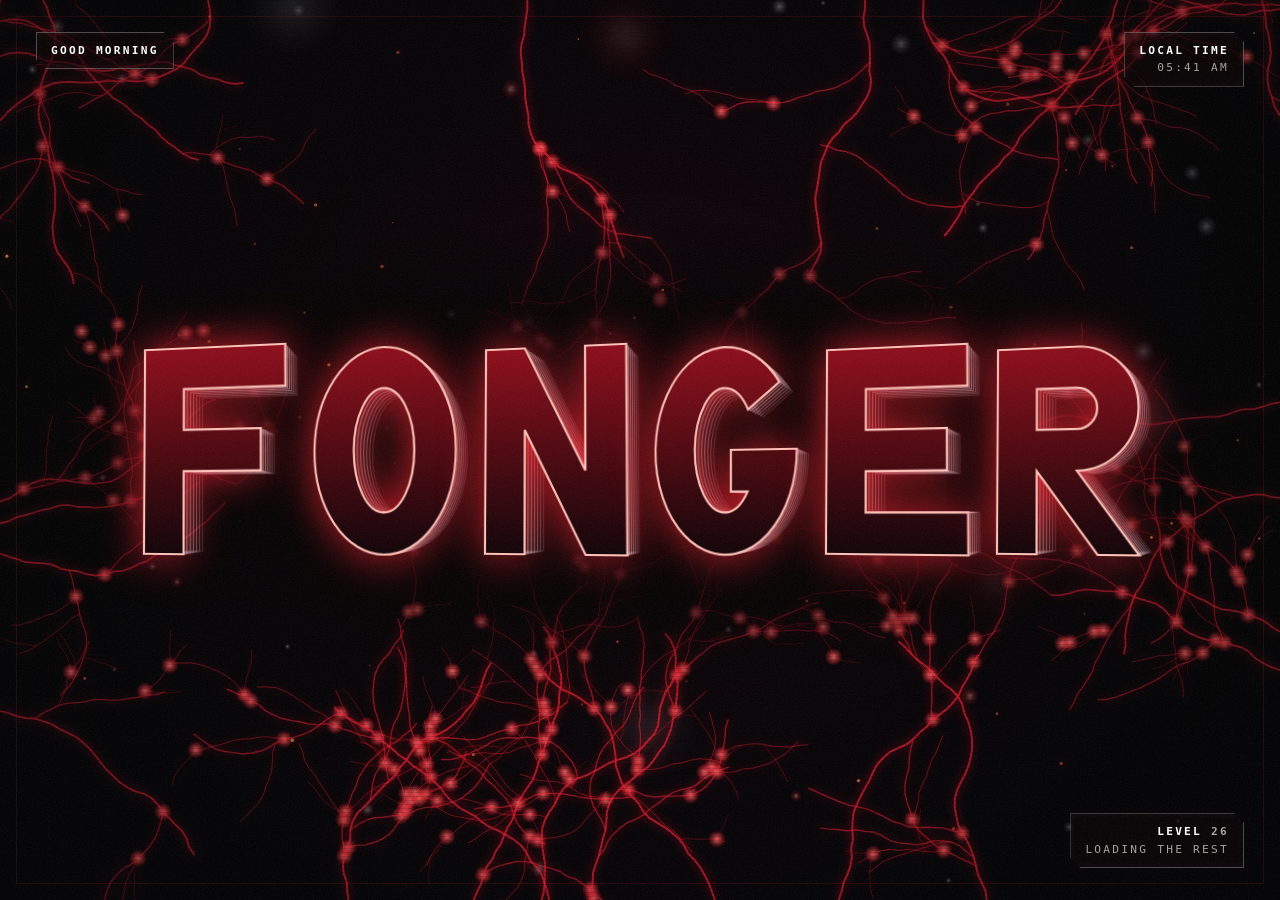
==== commit 8e65039f: "Add files via upload" ====
--- a/index.html
+++ b/index.html
@@ -4,6 +4,20 @@
   <meta charset="UTF-8">
   <meta name="viewport" content="width=device-width, initial-scale=1">
   <title>Fonger</title>
+  <meta name="description" content="Portfolio of Adam Vávra: websites, games and experiments. Click the letters to explore.">
+  <link rel="icon" href="favicon.svg" type="image/svg+xml">
+  <link rel="alternate icon" href="favicon-32.png" type="image/png" sizes="32x32">
+  <link rel="apple-touch-icon" href="apple-touch-icon.png">
+  <meta property="og:type" content="website">
+  <meta property="og:site_name" content="Fonger">
+  <meta property="og:title" content="Fonger">
+  <meta property="og:description" content="Portfolio of Adam Vávra: websites, games and experiments. Click the letters to explore.">
+  <meta property="og:url" content="https://fongerproject.vercel.app/">
+  <meta property="og:image" content="https://fongerproject.vercel.app/og-image.jpg">
+  <meta property="og:image:width" content="1200">
+  <meta property="og:image:height" content="630">
+  <meta name="twitter:card" content="summary_large_image">
+  <meta name="twitter:image" content="https://fongerproject.vercel.app/og-image.jpg">
   <link rel="stylesheet" href="style.css">
   <link rel="expect" href="#logo" blocking="render">
   <link rel="prefetch" href="soon.html">
--- a/style.css
+++ b/style.css
@@ -1,298 +1,314 @@
-/* Barvy celého webu. Změníš je tady a změní se na všech stránkách */
-:root {
-  --bg: #060606;        /* téměř černé pozadí */
-  --bg-2: #1a0b0d;      /* tmavě rudý střed pozadí */
-  --ink: #e9e6e4;       /* hlavní barva textu: teplá šedobílá */
-  --ink-2: #2a2426;     /* tmavá šedá (stíny) */
-  --accent: #ffffff;    /* nejsvětlejší odstín pro odkazy a zvýraznění */
-
-  /* Barva značky (písmene) vlevo nahoře na podstránkách. Každá stránka si ji přepíše:
-     url(#fx-red) červená, url(#fx-pink) růžová, url(#fx-blue) modrá */
-  --mark-fill: url(#fx-red);
-  --mark-glow: 255, 60, 60;
-  --mark-edge: #3a0509;
-  --gl-hue: 0deg;       /* o kolik se při glitch přechodu posune odstín */
-}
-
-/* Zapne plynulé přechody mezi stránkami (kdo má vypnuté animace, nic neuvidí) */
-@media (prefers-reduced-motion: no-preference) {
-  @view-transition {
-    navigation: auto;
-  }
-}
-
-body {
-  margin: 0;
-  min-height: 100vh;
-  display: grid;
-  place-items: center;
-  background-color: var(--bg);
-  background-image: radial-gradient(circle at 50% 40%, var(--bg-2), var(--bg) 70%);
-  color: var(--ink);
-  font-family: system-ui, sans-serif;
-  text-align: center;
-}
-
-/* ---------- Pozadí: mráčky ve čtyřech vrstvách (vloží je transition.js) ---------- */
-.mist {
-  position: fixed;
-  inset: 0;
-  z-index: -1;
-  overflow: hidden;
-  pointer-events: none;
-}
-
-/* Jedna vrstva je dvakrát tak široká než obrazovka a plave zleva doprava.
-   Uvnitř jsou dvě stejné poloviny, takže se pohyb nikdy nepřetrhne. */
-.mist .layer {
-  position: absolute;
-  top: 0;
-  left: 0;
-  width: 200vw;
-  height: 100%;
-  opacity: var(--o);                  /* průhlednost celé vrstvy */
-  will-change: transform;
-  animation: slide var(--t) linear infinite;
-}
-
-.mist .set {
-  position: absolute;
-  top: 0;
-  width: 100vw;
-  height: 100%;
-}
-.mist .set:nth-child(1) { left: 0; }
-.mist .set:nth-child(2) { left: 100vw; }
-
-@keyframes slide {
-  from { transform: translateX(-100vw); }
-  to   { transform: translateX(0); }
-}
-
-/* Jeden mráček. Polohu, velikost a odstín mu nastaví transition.js */
-.mist .cloud {
-  position: absolute;
-  left: var(--x);
-  top: var(--y);
-  width: var(--w);
-  height: auto;
-  overflow: visible;
-  stroke-width: var(--sw, 1);         /* tloušťka obrysu */
-  stroke-opacity: 0.8;
-}
-
-/* Pět odstínů jedné ocelové šedomodré */
-.mist .cloud.c0 { fill: url(#cg0); stroke: #c9d3ea; }
-.mist .cloud.c1 { fill: url(#cg1); stroke: #9fb4d9; }
-.mist .cloud.c2 { fill: url(#cg2); stroke: #8aa0c8; }
-.mist .cloud.c3 { fill: url(#cg3); stroke: #b4c0dc; }
-.mist .cloud.c4 { fill: url(#cg4); stroke: #7e92bd; }
-
-/* Ztmavení okrajů, ať pozornost zůstane uprostřed */
-.mist::after {
-  content: "";
-  position: absolute;
-  inset: 0;
-  background: radial-gradient(ellipse at 50% 45%, transparent 30%, rgba(2, 4, 10, 0.65) 100%);
-}
-
-/* Jemné zrno přes celý web, to dělá matný dojem */
-body::before {
-  content: "";
-  position: fixed;
-  inset: 0;
-  z-index: 100;
-  pointer-events: none;
-  opacity: 0.08;
-  background-image: url("data:image/svg+xml,%3Csvg xmlns='http://www.w3.org/2000/svg' width='220' height='220'%3E%3Cfilter id='n'%3E%3CfeTurbulence type='fractalNoise' baseFrequency='.85' numOctaves='2' stitchTiles='stitch'/%3E%3CfeColorMatrix type='saturate' values='0'/%3E%3C/filter%3E%3Crect width='100%25' height='100%25' filter='url(%23n)'/%3E%3C/svg%3E");
-}
-
-@keyframes fadeIn {
-  from { opacity: 0; }
-  to   { opacity: 1; }
-}
-
-/* Nadpisy: stříbrný chromový přechod s jemným stínem */
-.riso {
-  background-image: linear-gradient(180deg, #ffffff 0%, #c4c8d8 50%, #6f7590 100%);
-  -webkit-background-clip: text;
-  background-clip: text;
-  color: transparent;
-  filter: drop-shadow(0 0.12em 0.18em rgba(0, 0, 0, 0.6));
-}
-
-/* Značka vlevo nahoře na podstránkách. Zpočátku domeček,
-   po příchodu z hlavní stránky písmeno, které jsi kliknul */
-.home {
-  position: fixed;
-  top: 20px;
-  left: 20px;
-  z-index: 10;
-  display: block;
-  width: 32px;
-  height: 32px;
-  color: var(--ink);
-  transition: transform 0.2s ease, color 0.2s ease;
-  view-transition-name: letter;      /* díky tomu se písmeno z hlavní stránky přesune sem */
-}
-
-.home.is-letter {
-  width: 28px;
-  height: 40px;
-  filter: drop-shadow(0 0 8px rgba(var(--mark-glow), 0.55));
-}
-
-.home:hover,
-.home:focus-visible {
-  color: var(--accent);
-  transform: scale(1.12);
-  outline: none;
-}
-
-.home svg {
-  display: block;
-  width: 100%;
-  height: 100%;
-  overflow: visible;
-}
-
-/* Z domečku se stane stejné 3D písmeno jako na hlavní stránce, v barvě té stránky */
-.home.is-letter svg {
-  fill: none;
-  stroke: none;
-  /* tvrdé stíny dolů doprava = tloušťka písmene */
-  filter: drop-shadow(1px 1px 0 var(--mark-edge)) drop-shadow(2px 2px 0 var(--mark-edge)) drop-shadow(3px 3px 0 #000);
-}
-
-.home.is-letter path {
-  fill: var(--mark-fill, url(#fx-red));
-  stroke: rgba(255, 255, 255, 0.55);
-  stroke-width: 1px;
-  vector-effect: non-scaling-stroke;
-}
-
-/* Jak se přechody animují */
-::view-transition-old(root),
-::view-transition-new(root) {
-  animation-duration: 0.45s;
-  animation-timing-function: ease;
-}
-
-::view-transition-group(letter) {
-  animation-duration: 0.75s;
-  animation-timing-function: cubic-bezier(0.65, 0, 0.2, 1);
-}
-
-/* ---------- Glitch jen kolem písmene, které letí do rohu ----------
-   Písmeno nejdřív chvíli "glitchuje" na místě (červená přeblikává do barvy cíle,
-   kolem jsou posunuté barevné okraje a pruhy), pak odletí do rohu. Zbytek stránky se nehýbe. */
-@media (prefers-reduced-motion: no-preference) {
-    /* Stránka se prolne až po glitchi písmene, ať se glitch neodehrává přes obsah nové stránky */
-  html[data-vt="game"]::view-transition-old(root),
-  html[data-vt="game"]::view-transition-new(root),
-  html[data-vt="experience"]::view-transition-old(root),
-  html[data-vt="experience"]::view-transition-new(root) {
-    animation-delay: 0.5s;
-    animation-fill-mode: both;
-  }
-  html[data-vt="game"]::view-transition-group(letter),
-  html[data-vt="experience"]::view-transition-group(letter) {
-    animation-duration: 0.75s;
-    animation-delay: 0.5s;
-  }
-  html[data-vt="game"]::view-transition-image-pair(letter),
-  html[data-vt="experience"]::view-transition-image-pair(letter) {
-    animation: gl-pair 1.25s step-end both;
-  }
-  html[data-vt="game"]::view-transition-old(letter),
-  html[data-vt="experience"]::view-transition-old(letter) {
-    animation: gl-old 1.25s step-end both;
-    mix-blend-mode: normal;
-  }
-  html[data-vt="game"]::view-transition-new(letter),
-  html[data-vt="experience"]::view-transition-new(letter) {
-    animation: gl-new 1.25s step-end both;
-    mix-blend-mode: normal;
-  }
-}
-
-/* Chvění, pruhy a rozdělené barvy (azurová + purpurová) okolo písmene */
-@keyframes gl-pair {
-  0%   { transform: none; filter: none; clip-path: none; }
-  4%   { transform: translate(-14px, 2px); clip-path: inset(0 0 55% 0);
-         filter: drop-shadow(11px 0 0 rgba(0,255,255,.85)) drop-shadow(-11px 0 0 rgba(255,0,110,.85)); }
-  9%   { transform: translate(16px, -3px); clip-path: inset(38% 0 20% 0);
-         filter: drop-shadow(-12px 0 0 rgba(0,255,255,.85)) drop-shadow(12px 0 0 rgba(255,0,110,.85)); }
-  14%  { transform: translate(-10px, 0); clip-path: inset(70% 0 0 0);
-         filter: drop-shadow(9px 0 0 rgba(0,255,255,.85)) drop-shadow(-9px 0 0 rgba(255,0,110,.85)); }
-  19%  { transform: translate(12px, 2px) skewX(-9deg); clip-path: none;
-         filter: drop-shadow(-10px 0 0 rgba(0,255,255,.8)) drop-shadow(10px 0 0 rgba(255,0,110,.8)); }
-  25%  { transform: translate(-8px, -2px); clip-path: inset(0 0 0 42%);
-         filter: drop-shadow(8px 0 0 rgba(0,255,255,.8)) drop-shadow(-8px 0 0 rgba(255,0,110,.8)); }
-  31%  { transform: translate(7px, 1px); clip-path: inset(20% 0 48% 0);
-         filter: drop-shadow(-8px 0 0 rgba(0,255,255,.75)) drop-shadow(8px 0 0 rgba(255,0,110,.75)); }
-  38%  { transform: translate(-5px, 0); clip-path: none;
-         filter: drop-shadow(6px 0 0 rgba(0,255,255,.7)) drop-shadow(-6px 0 0 rgba(255,0,110,.7)); }
-  46%  { transform: translate(4px, 0); clip-path: inset(55% 0 0 0);
-         filter: drop-shadow(-5px 0 0 rgba(0,255,255,.6)) drop-shadow(5px 0 0 rgba(255,0,110,.6)); }
-  55%  { transform: none; clip-path: none;
-         filter: drop-shadow(4px 0 0 rgba(0,255,255,.5)) drop-shadow(-4px 0 0 rgba(255,0,110,.5)); }
-  75%  { transform: none; filter: drop-shadow(2px 0 0 rgba(0,255,255,.35)) drop-shadow(-2px 0 0 rgba(255,0,110,.35)); }
-  100% { transform: none; filter: none; clip-path: none; }
-}
-
-/* Barva uvnitř písmene přeskakuje mezi červenou (stará) a cílovou (nová) a nakonec zůstane cílová */
-@keyframes gl-old {
-  0%   { opacity: 1; }
-  8%   { opacity: 0; }
-  16%  { opacity: 1; }
-  24%  { opacity: 0; }
-  32%  { opacity: 1; }
-  38%  { opacity: 0; }
-  100% { opacity: 0; }
-}
-
-@keyframes gl-new {
-  0%   { opacity: 0; }
-  8%   { opacity: 1; }
-  16%  { opacity: 0; }
-  24%  { opacity: 1; }
-  32%  { opacity: 0; }
-  38%  { opacity: 1; }
-  100% { opacity: 1; }
-}
-
-/* Kdo má v systému vypnuté animace, nic se nehýbe (mráčky stojí na svých místech) */
-@media (prefers-reduced-motion: reduce) {
-  *, *::before, *::after {
-    animation-duration: 0.01ms !important;
-    animation-delay: 0s !important;
-    transition-duration: 0.01ms !important;
-  }
-
-  .mist .layer {
-    animation: none !important;
-    transform: translateX(-100vw);
-  }
-}
-
-/* G: starý (červený) snímek přeblikává do růžové, malé nové písmeno se objeví až při letu */
-@keyframes gl-old-g {
-  0%   { opacity: 1; filter: none; }
-  8%   { opacity: 1; filter: hue-rotate(-38deg) saturate(1.3); }
-  16%  { opacity: 1; filter: none; }
-  24%  { opacity: 1; filter: hue-rotate(-38deg) saturate(1.3); }
-  32%  { opacity: 1; filter: none; }
-  40%  { opacity: 1; filter: hue-rotate(-38deg) saturate(1.3); }
-  75%  { opacity: 1; filter: hue-rotate(-38deg) saturate(1.3); }
-  100% { opacity: 0; filter: hue-rotate(-38deg) saturate(1.3); }
-}
-@keyframes gl-new-g {
-  0%   { opacity: 0; }
-  75%  { opacity: 1; }
-  100% { opacity: 1; }
-}
-@media (prefers-reduced-motion: no-preference) {
-  html[data-vt="game"]::view-transition-old(letter) { animation: gl-old-g 1.25s step-end both; }
-  html[data-vt="game"]::view-transition-new(letter) { animation: gl-new-g 1.25s step-end both; }
+/* Barvy celého webu. Změníš je tady a změní se na všech stránkách */
+:root {
+  --bg: #060606;        /* téměř černé pozadí */
+  --bg-2: #1a0b0d;      /* tmavě rudý střed pozadí */
+  --ink: #e9e6e4;       /* hlavní barva textu: teplá šedobílá */
+  --ink-2: #2a2426;     /* tmavá šedá (stíny) */
+  --accent: #ffffff;    /* nejsvětlejší odstín pro odkazy a zvýraznění */
+
+  /* Barva značky (písmene) vlevo nahoře na podstránkách. Každá stránka si ji přepíše:
+     url(#fx-red) červená, url(#fx-pink) růžová, url(#fx-blue) modrá */
+  --mark-fill: url(#fx-red);
+  --mark-glow: 255, 60, 60;
+  --mark-edge: #3a0509;
+}
+
+/* Zapne plynulé přechody mezi stránkami (kdo má vypnuté animace, nic neuvidí) */
+@media (prefers-reduced-motion: no-preference) {
+  @view-transition {
+    navigation: auto;
+  }
+}
+
+body {
+  margin: 0;
+  min-height: 100vh;
+  display: grid;
+  place-items: center;
+  background-color: var(--bg);
+  background-image: radial-gradient(circle at 50% 40%, var(--bg-2), var(--bg) 70%);
+  color: var(--ink);
+  font-family: system-ui, sans-serif;
+  text-align: center;
+}
+
+/* ---------- Pozadí: mráčky ve čtyřech vrstvách (vloží je transition.js) ---------- */
+.mist {
+  position: fixed;
+  inset: 0;
+  z-index: -1;
+  overflow: hidden;
+  pointer-events: none;
+}
+
+/* Jedna vrstva je dvakrát tak široká než obrazovka a plave zleva doprava.
+   Uvnitř jsou dvě stejné poloviny, takže se pohyb nikdy nepřetrhne. */
+.mist .layer {
+  position: absolute;
+  top: 0;
+  left: 0;
+  width: 200vw;
+  height: 100%;
+  opacity: var(--o);                  /* průhlednost celé vrstvy */
+  will-change: transform;
+  animation: slide var(--t) linear infinite;
+}
+
+.mist .set {
+  position: absolute;
+  top: 0;
+  width: 100vw;
+  height: 100%;
+}
+.mist .set:nth-child(1) { left: 0; }
+.mist .set:nth-child(2) { left: 100vw; }
+
+@keyframes slide {
+  from { transform: translateX(-100vw); }
+  to   { transform: translateX(0); }
+}
+
+/* Jeden mráček. Polohu, velikost a odstín mu nastaví transition.js */
+.mist .cloud {
+  position: absolute;
+  left: var(--x);
+  top: var(--y);
+  width: var(--w);
+  height: auto;
+  overflow: visible;
+  stroke-width: var(--sw, 1);         /* tloušťka obrysu */
+  stroke-opacity: 0.8;
+}
+
+/* Pět odstínů jedné ocelové šedomodré */
+.mist .cloud.c0 { fill: url(#cg0); stroke: #c9d3ea; }
+.mist .cloud.c1 { fill: url(#cg1); stroke: #9fb4d9; }
+.mist .cloud.c2 { fill: url(#cg2); stroke: #8aa0c8; }
+.mist .cloud.c3 { fill: url(#cg3); stroke: #b4c0dc; }
+.mist .cloud.c4 { fill: url(#cg4); stroke: #7e92bd; }
+
+/* Ztmavení okrajů, ať pozornost zůstane uprostřed */
+.mist::after {
+  content: "";
+  position: absolute;
+  inset: 0;
+  background: radial-gradient(ellipse at 50% 45%, transparent 30%, rgba(2, 4, 10, 0.65) 100%);
+}
+
+/* Jemné zrno přes celý web, to dělá matný dojem */
+body::before {
+  content: "";
+  position: fixed;
+  inset: 0;
+  z-index: 100;
+  pointer-events: none;
+  opacity: 0.08;
+  background-image: url("data:image/svg+xml,%3Csvg xmlns='http://www.w3.org/2000/svg' width='220' height='220'%3E%3Cfilter id='n'%3E%3CfeTurbulence type='fractalNoise' baseFrequency='.85' numOctaves='2' stitchTiles='stitch'/%3E%3CfeColorMatrix type='saturate' values='0'/%3E%3C/filter%3E%3Crect width='100%25' height='100%25' filter='url(%23n)'/%3E%3C/svg%3E");
+}
+
+@keyframes fadeIn {
+  from { opacity: 0; }
+  to   { opacity: 1; }
+}
+
+/* Nadpisy: stříbrný chromový přechod s jemným stínem */
+.riso {
+  background-image: linear-gradient(180deg, #ffffff 0%, #c4c8d8 50%, #6f7590 100%);
+  -webkit-background-clip: text;
+  background-clip: text;
+  color: transparent;
+  filter: drop-shadow(0 0.12em 0.18em rgba(0, 0, 0, 0.6));
+}
+
+/* Značka vlevo nahoře na podstránkách. Zpočátku domeček,
+   po příchodu z hlavní stránky písmeno, které jsi kliknul */
+.home {
+  position: fixed;
+  top: 20px;
+  left: 20px;
+  z-index: 10;
+  display: block;
+  width: 32px;
+  height: 32px;
+  color: var(--ink);
+  transition: transform 0.2s ease, color 0.2s ease;
+  view-transition-name: letter;      /* díky tomu se písmeno z hlavní stránky přesune sem */
+}
+
+.home.is-letter {
+  width: 28px;
+  height: 40px;
+  filter: drop-shadow(0 0 8px rgba(var(--mark-glow), 0.55));
+}
+
+.home:hover,
+.home:focus-visible {
+  color: var(--accent);
+  transform: scale(1.12);
+  outline: none;
+}
+
+.home svg {
+  display: block;
+  width: 100%;
+  height: 100%;
+  overflow: visible;
+}
+
+/* Z domečku se stane stejné červené 3D písmeno jako na hlavní stránce */
+.home.is-letter svg {
+  fill: none;
+  stroke: none;
+}
+
+.home.is-letter path {
+  fill: var(--mark-fill, url(#fx-red));
+  stroke: rgba(255, 255, 255, 0.55);
+  stroke-width: 1px;
+  vector-effect: non-scaling-stroke;
+  /* tvrdý stín dolů doprava = tloušťka písmene */
+  transform: none;
+}
+
+.home.is-letter svg {
+  filter: drop-shadow(1px 1px 0 var(--mark-edge)) drop-shadow(2px 2px 0 var(--mark-edge)) drop-shadow(3px 3px 0 #000);
+}
+
+/* Jak se přechody animují */
+::view-transition-old(root),
+::view-transition-new(root) {
+  animation-duration: 0.45s;
+  animation-timing-function: ease;
+}
+
+::view-transition-group(letter) {
+  animation-duration: 0.75s;
+  animation-timing-function: cubic-bezier(0.65, 0, 0.2, 1);
+}
+
+/* ---------- Glitch jen kolem písmene, které letí do rohu ----------
+   Písmeno nejdřív chvíli "glitchuje" na místě (červená přeblikává do barvy cíle,
+   kolem jsou posunuté barevné okraje a pruhy), pak odletí do rohu. Zbytek stránky se nehýbe. */
+@media (prefers-reduced-motion: no-preference) {
+  /* Stránka se prolne až po glitchi písmene, ať se glitch neodehrává přes obsah nové stránky (třeba přes automat) */
+  html[data-vt="game"]::view-transition-old(root),
+  html[data-vt="game"]::view-transition-new(root),
+  html[data-vt="experience"]::view-transition-old(root),
+  html[data-vt="reach"]::view-transition-old(root),
+  html[data-vt="outings"]::view-transition-old(root),
+  html[data-vt="experience"]::view-transition-new(root),
+  html[data-vt="reach"]::view-transition-new(root),
+  html[data-vt="outings"]::view-transition-new(root) {
+    animation-delay: 0.5s;
+    animation-fill-mode: both;
+  }
+  html[data-vt="game"]::view-transition-group(letter),
+  html[data-vt="experience"]::view-transition-group(letter),
+  html[data-vt="reach"]::view-transition-group(letter),
+  html[data-vt="outings"]::view-transition-group(letter) {
+    animation-duration: 0.75s;
+    animation-delay: 0.5s;
+  }
+  html[data-vt="game"]::view-transition-image-pair(letter),
+  html[data-vt="experience"]::view-transition-image-pair(letter),
+  html[data-vt="reach"]::view-transition-image-pair(letter),
+  html[data-vt="outings"]::view-transition-image-pair(letter) {
+    animation: gl-pair 1.25s step-end both;
+  }
+  html[data-vt="game"]::view-transition-old(letter),
+  html[data-vt="experience"]::view-transition-old(letter),
+  html[data-vt="reach"]::view-transition-old(letter),
+  html[data-vt="outings"]::view-transition-old(letter) {
+    animation: gl-old 1.25s step-end both;
+    mix-blend-mode: normal;
+  }
+  html[data-vt="game"]::view-transition-new(letter),
+  html[data-vt="experience"]::view-transition-new(letter),
+  html[data-vt="reach"]::view-transition-new(letter),
+  html[data-vt="outings"]::view-transition-new(letter) {
+    animation: gl-new 1.25s step-end both;
+    mix-blend-mode: normal;
+  }
+}
+
+/* Chvění, pruhy a rozdělené barvy (azurová + purpurová) okolo písmene */
+@keyframes gl-pair {
+  0%   { transform: none; filter: none; clip-path: none; }
+  4%   { transform: translate(-14px, 2px); clip-path: inset(0 0 55% 0);
+         filter: drop-shadow(11px 0 0 rgba(0,255,255,.85)) drop-shadow(-11px 0 0 rgba(255,0,110,.85)); }
+  9%   { transform: translate(16px, -3px); clip-path: inset(38% 0 20% 0);
+         filter: drop-shadow(-12px 0 0 rgba(0,255,255,.85)) drop-shadow(12px 0 0 rgba(255,0,110,.85)); }
+  14%  { transform: translate(-10px, 0); clip-path: inset(70% 0 0 0);
+         filter: drop-shadow(9px 0 0 rgba(0,255,255,.85)) drop-shadow(-9px 0 0 rgba(255,0,110,.85)); }
+  19%  { transform: translate(12px, 2px) skewX(-9deg); clip-path: none;
+         filter: drop-shadow(-10px 0 0 rgba(0,255,255,.8)) drop-shadow(10px 0 0 rgba(255,0,110,.8)); }
+  25%  { transform: translate(-8px, -2px); clip-path: inset(0 0 0 42%);
+         filter: drop-shadow(8px 0 0 rgba(0,255,255,.8)) drop-shadow(-8px 0 0 rgba(255,0,110,.8)); }
+  31%  { transform: translate(7px, 1px); clip-path: inset(20% 0 48% 0);
+         filter: drop-shadow(-8px 0 0 rgba(0,255,255,.75)) drop-shadow(8px 0 0 rgba(255,0,110,.75)); }
+  38%  { transform: translate(-5px, 0); clip-path: none;
+         filter: drop-shadow(6px 0 0 rgba(0,255,255,.7)) drop-shadow(-6px 0 0 rgba(255,0,110,.7)); }
+  46%  { transform: translate(4px, 0); clip-path: inset(55% 0 0 0);
+         filter: drop-shadow(-5px 0 0 rgba(0,255,255,.6)) drop-shadow(5px 0 0 rgba(255,0,110,.6)); }
+  55%  { transform: none; clip-path: none;
+         filter: drop-shadow(4px 0 0 rgba(0,255,255,.5)) drop-shadow(-4px 0 0 rgba(255,0,110,.5)); }
+  75%  { transform: none; filter: drop-shadow(2px 0 0 rgba(0,255,255,.35)) drop-shadow(-2px 0 0 rgba(255,0,110,.35)); }
+  100% { transform: none; filter: none; clip-path: none; }
+}
+
+/* Barva uvnitř písmene přeskakuje mezi červenou (stará) a cílovou (nová) a nakonec zůstane cílová */
+@keyframes gl-old {
+  0%   { opacity: 1; }
+  8%   { opacity: 0; }
+  16%  { opacity: 1; }
+  24%  { opacity: 0; }
+  32%  { opacity: 1; }
+  38%  { opacity: 0; }
+  100% { opacity: 0; }
+}
+
+@keyframes gl-new {
+  0%   { opacity: 0; }
+  8%   { opacity: 1; }
+  16%  { opacity: 0; }
+  24%  { opacity: 1; }
+  32%  { opacity: 0; }
+  38%  { opacity: 1; }
+  100% { opacity: 1; }
+}
+
+/* G: starý (červený) snímek přeblikává do růžové barvy, malé nové písmeno se objeví až když letí.
+   Tím se nenatahuje malé písmeno s tmavým stínem do velkého rámečku. */
+@keyframes gl-old-g {
+  0%   { opacity: 1; filter: none; }
+  8%   { opacity: 1; filter: hue-rotate(-38deg) saturate(1.3); }
+  16%  { opacity: 1; filter: none; }
+  24%  { opacity: 1; filter: hue-rotate(-38deg) saturate(1.3); }
+  32%  { opacity: 1; filter: none; }
+  40%  { opacity: 1; filter: hue-rotate(-38deg) saturate(1.3); }
+  75%  { opacity: 1; filter: hue-rotate(-38deg) saturate(1.3); }
+  100% { opacity: 0; filter: hue-rotate(-38deg) saturate(1.3); }
+}
+@keyframes gl-new-g {
+  0%   { opacity: 0; }
+  75%  { opacity: 1; }
+  100% { opacity: 1; }
+}
+@media (prefers-reduced-motion: no-preference) {
+  html[data-vt="game"]::view-transition-old(letter) { animation: gl-old-g 1.25s step-end both; }
+  html[data-vt="game"]::view-transition-new(letter) { animation: gl-new-g 1.25s step-end both; }
+}
+
+/* Kdo má v systému vypnuté animace, nic se nehýbe (mráčky stojí na svých místech) */
+@media (prefers-reduced-motion: reduce) {
+  *, *::before, *::after {
+    animation-duration: 0.01ms !important;
+    animation-delay: 0s !important;
+    transition-duration: 0.01ms !important;
+  }
+
+  .mist .layer {
+    animation: none !important;
+    transform: translateX(-100vw);
+  }
 }
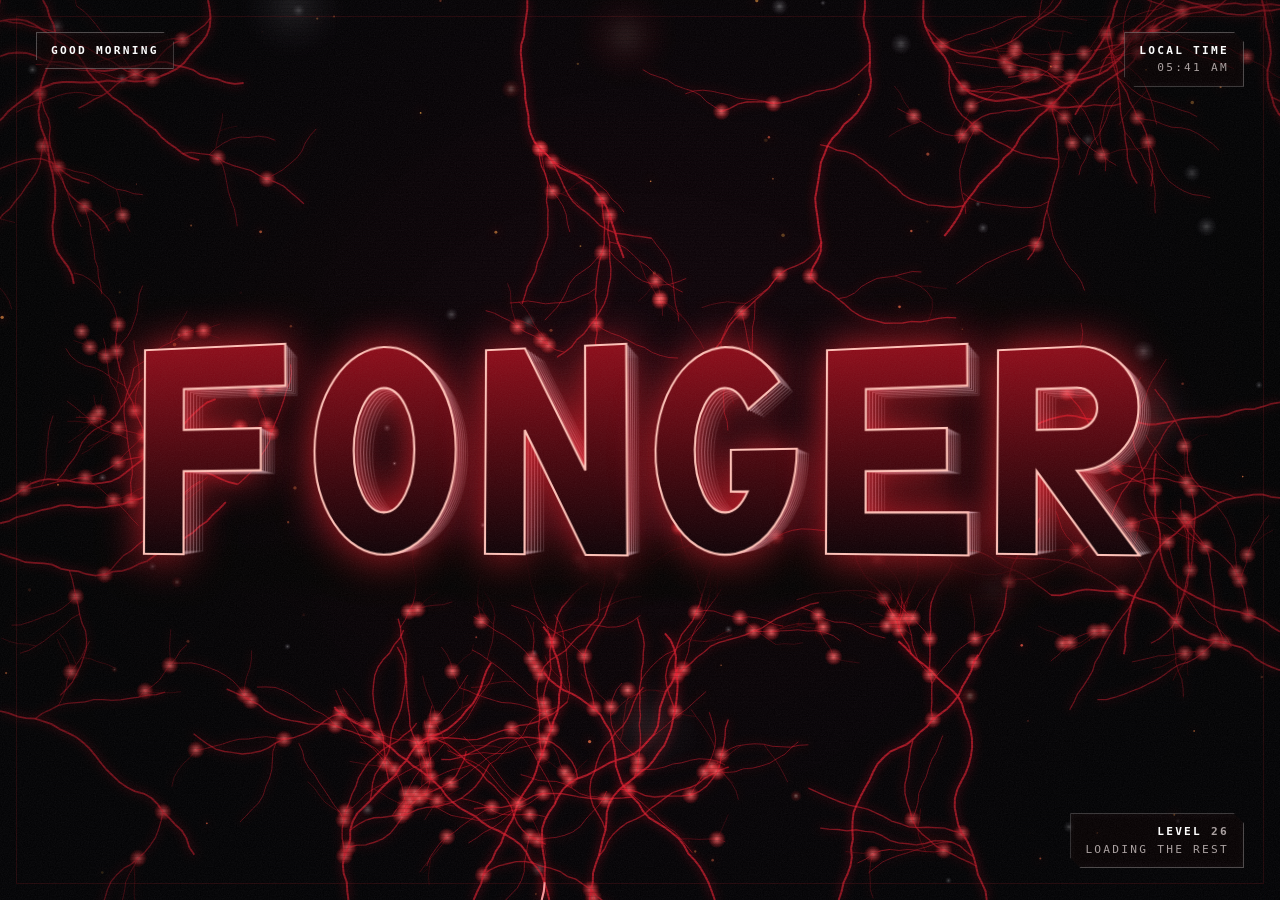
==== commit 0128404a: "Add files via upload" ====
--- a/index.html
+++ b/index.html
@@ -8,6 +8,8 @@
   <link rel="icon" href="favicon.svg" type="image/svg+xml">
   <link rel="alternate icon" href="favicon-32.png" type="image/png" sizes="32x32">
   <link rel="apple-touch-icon" href="apple-touch-icon.png">
+  <meta name="apple-mobile-web-app-title" content="Fonger Project">
+  <meta name="application-name" content="Fonger Project">
   <meta property="og:type" content="website">
   <meta property="og:site_name" content="Fonger">
   <meta property="og:title" content="Fonger">
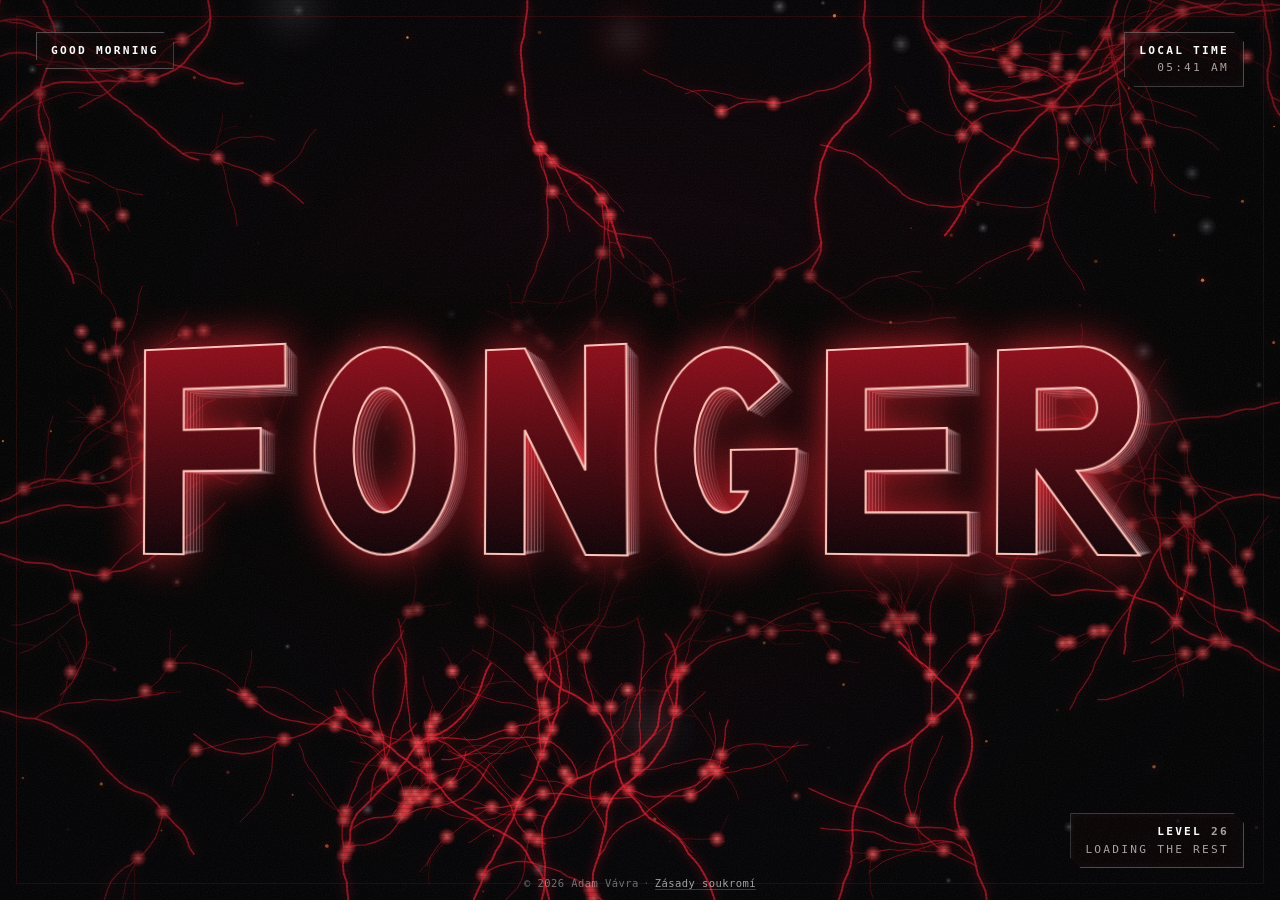
==== commit 3286f097: "Add files via upload" ====
--- a/index.html
+++ b/index.html
@@ -29,6 +29,7 @@
   <link rel="prefetch" href="game.html">
   <script src="transition.js"></script>
   <script src="stats.js"></script>
+  <script src="legal.js" defer></script>
   <style>
     /* Výška písmen */
     :root { --h: clamp(4rem, 17vw, 13rem); }
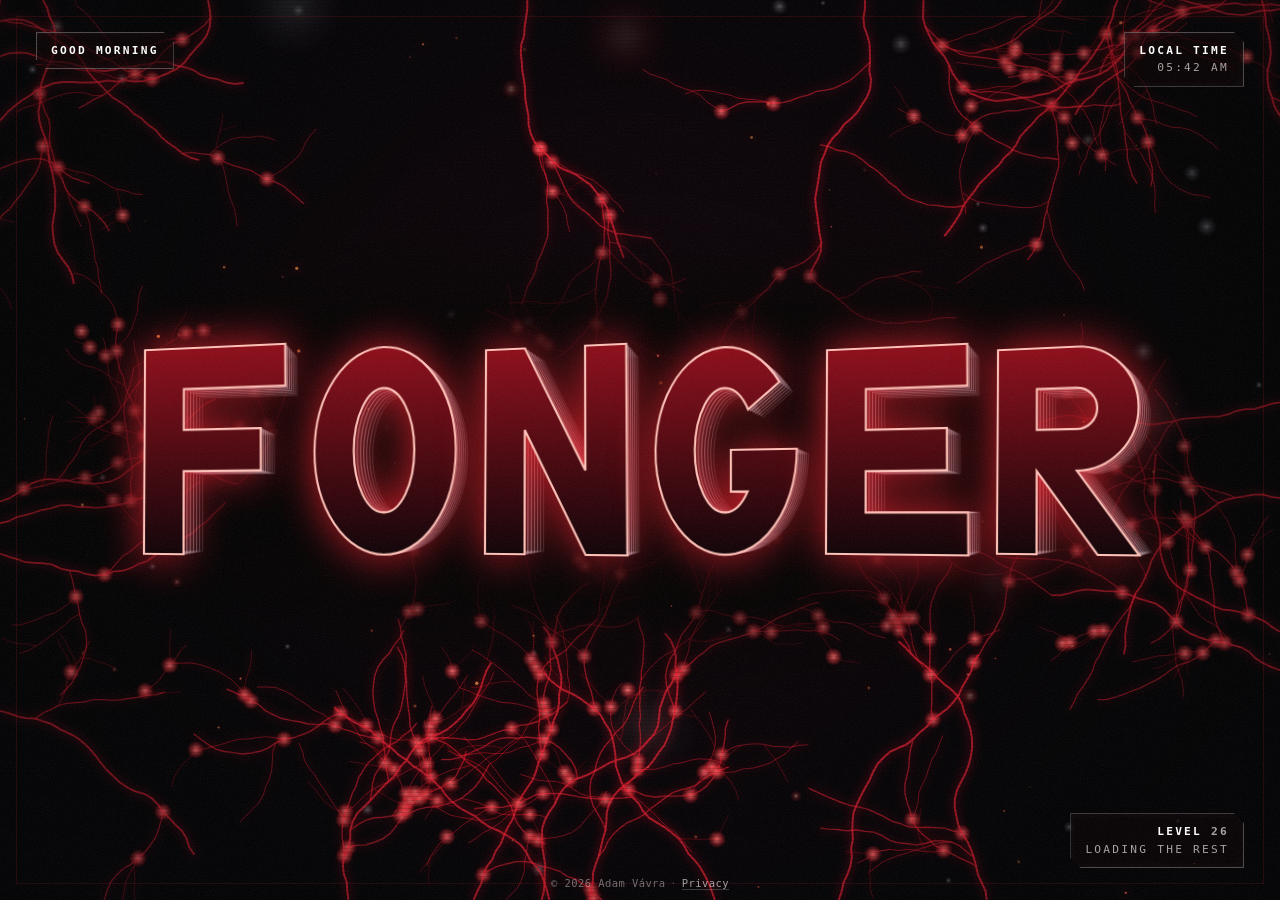
==== commit 3ab7c5d7: "Add files via upload" ====
--- a/index.html
+++ b/index.html
@@ -4,22 +4,6 @@
   <meta charset="UTF-8">
   <meta name="viewport" content="width=device-width, initial-scale=1">
   <title>Fonger</title>
-  <meta name="description" content="Portfolio of Adam Vávra: websites, games and experiments. Click the letters to explore.">
-  <link rel="icon" href="favicon.svg" type="image/svg+xml">
-  <link rel="alternate icon" href="favicon-32.png" type="image/png" sizes="32x32">
-  <link rel="apple-touch-icon" href="apple-touch-icon.png">
-  <meta name="apple-mobile-web-app-title" content="Fonger Project">
-  <meta name="application-name" content="Fonger Project">
-  <meta property="og:type" content="website">
-  <meta property="og:site_name" content="Fonger">
-  <meta property="og:title" content="Fonger">
-  <meta property="og:description" content="Portfolio of Adam Vávra: websites, games and experiments. Click the letters to explore.">
-  <meta property="og:url" content="https://fongerproject.vercel.app/">
-  <meta property="og:image" content="https://fongerproject.vercel.app/og-image.jpg">
-  <meta property="og:image:width" content="1200">
-  <meta property="og:image:height" content="630">
-  <meta name="twitter:card" content="summary_large_image">
-  <meta name="twitter:image" content="https://fongerproject.vercel.app/og-image.jpg">
   <link rel="stylesheet" href="style.css">
   <link rel="expect" href="#logo" blocking="render">
   <link rel="prefetch" href="soon.html">
@@ -27,9 +11,9 @@
   <link rel="prefetch" href="reach.html">
   <link rel="prefetch" href="experience.html">
   <link rel="prefetch" href="game.html">
+  <link rel="prefetch" href="hall.js">
   <script src="transition.js"></script>
   <script src="stats.js"></script>
-  <script src="legal.js" defer></script>
   <style>
     /* Výška písmen */
     :root { --h: clamp(4rem, 17vw, 13rem); }
@@ -839,5 +823,6 @@
     if (!still) { for (var i = 0; i < 70; i++) spawn(true); requestAnimationFrame(run); }
   })();
   </script>
+<script src="legal.js" defer></script>
 </body>
 </html>
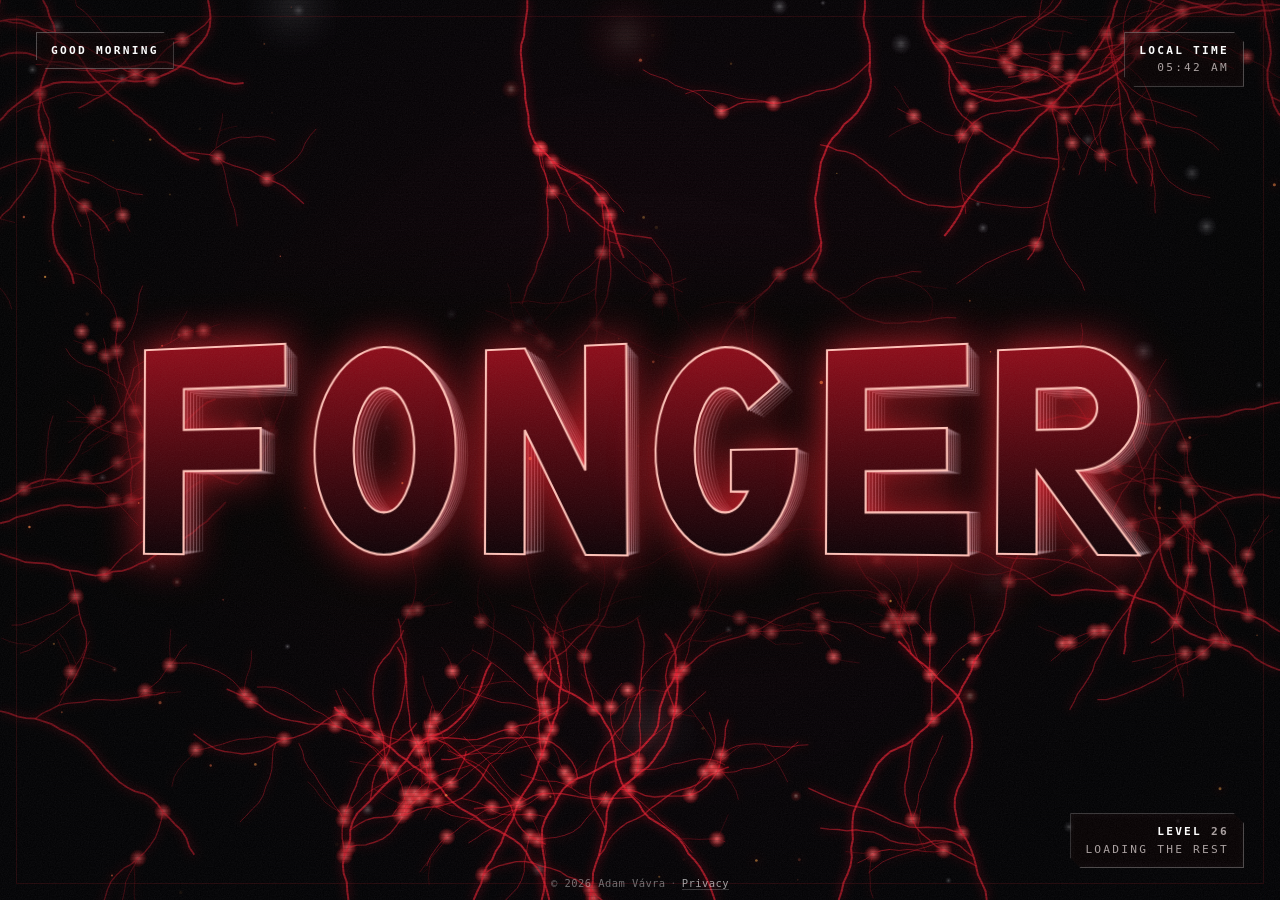
==== commit b1cd53bb: "Add files via upload" ====
--- a/index.html
+++ b/index.html
@@ -7,6 +7,7 @@
   <link rel="stylesheet" href="style.css">
   <link rel="expect" href="#logo" blocking="render">
   <link rel="prefetch" href="soon.html">
+  <link rel="prefetch" href="fun.html">
   <link rel="prefetch" href="outings.html">
   <link rel="prefetch" href="reach.html">
   <link rel="prefetch" href="experience.html">
@@ -434,10 +435,10 @@
 
   <!-- Tvar každého písmene je v atributu d. Můžeš si ho zkusit upravit. -->
   <nav class="logo" id="logo" aria-label="Hlavní menu">
-    <a class="letter" style="--i: 0" href="soon.html" data-t="red" data-face="red" aria-label="F, Soon">
-      <span class="tilt"><span class="stack"><svg class="f" viewBox="0 0 70 100"><path fill-rule="evenodd" d="M0 0H70V20H20V40H58V60H20V100H0Z"/></svg></span></span>
-      <span class="tag" data-x="Soon">Soon</span>
-    </a>
+   <a class="letter" style="--i: 0" href="fun.html" data-t="green" data-face="red" aria-label="F, Fun">
+     <span class="tilt"><span class="stack"><svg class="f" viewBox="0 0 70 100"><path fill-rule="evenodd" d="M0 0H70V20H20V40H58V60H20V100H0Z"/></svg></span></span>
+     <span class="tag" data-x="Fun">Fun</span>
+   </a>
 
     <a class="letter" style="--i: 1" href="outings.html" data-t="gold" data-face="red" aria-label="O, Outings">
       <span class="tilt"><span class="stack"><svg class="f" viewBox="0 0 70 100"><path fill-rule="evenodd" d="M0 50A35 50 0 1 1 70 50A35 50 0 1 1 0 50ZM20 50A15 30 0 1 0 50 50A15 30 0 1 0 20 50Z"/></svg></span></span>
--- a/style.css
+++ b/style.css
@@ -311,4 +311,13 @@
     animation: none !important;
     transform: translateX(-100vw);
   }
-}+}
+
+   @media (prefers-reduced-motion: no-preference) {
+     html[data-vt="fun"]::view-transition-old(root),
+     html[data-vt="fun"]::view-transition-new(root) { animation-delay: 0.5s; animation-fill-mode: both; }
+     html[data-vt="fun"]::view-transition-group(letter) { animation-duration: 0.75s; animation-delay: 0.5s; }
+     html[data-vt="fun"]::view-transition-image-pair(letter) { animation: gl-pair 1.25s step-end both; }
+     html[data-vt="fun"]::view-transition-old(letter) { animation: gl-old 1.25s step-end both; mix-blend-mode: normal; }
+     html[data-vt="fun"]::view-transition-new(letter) { animation: gl-new 1.25s step-end both; mix-blend-mode: normal; }
+   }
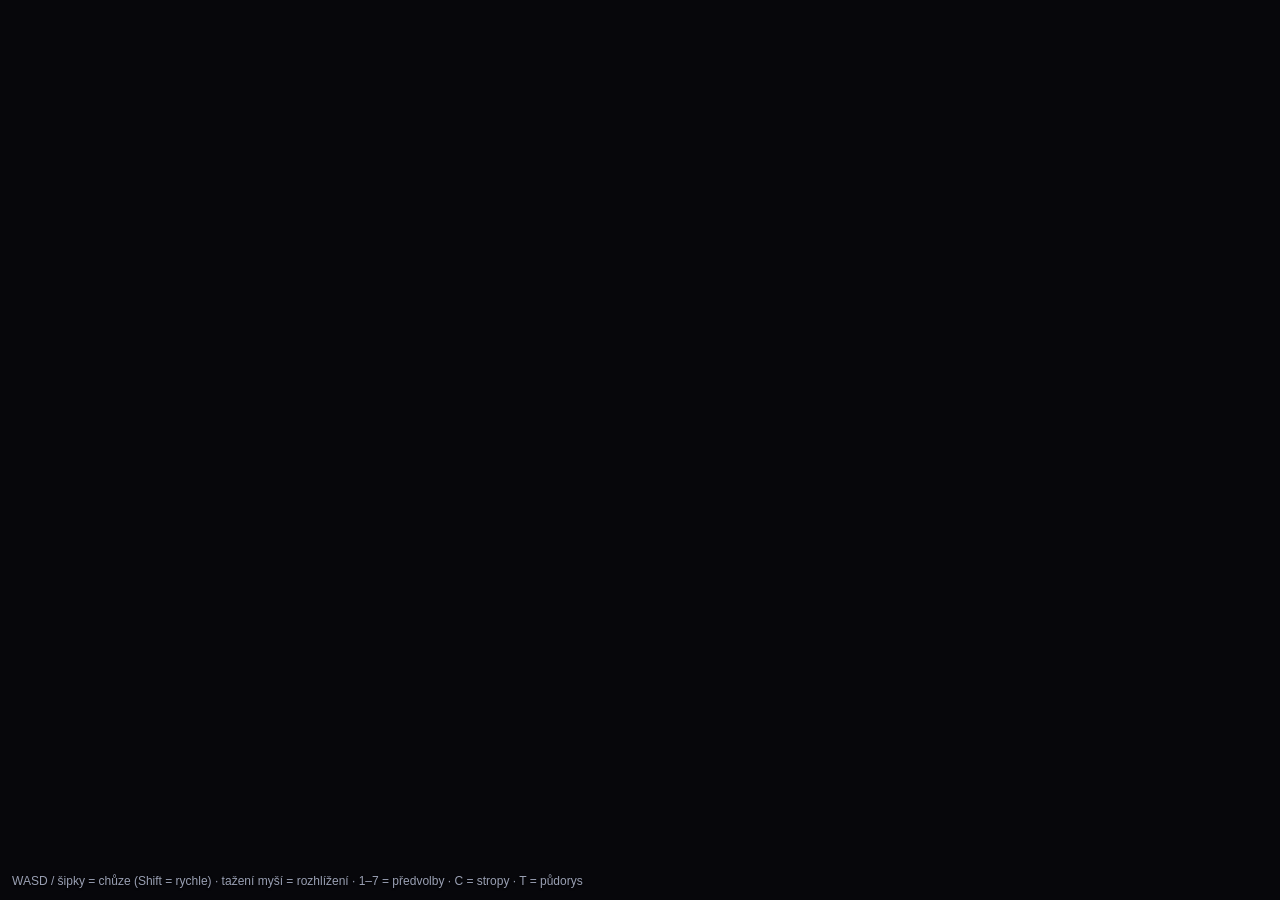
==== commit 7cea0282: "Add files via upload" ====
--- a/index.html
+++ b/index.html
@@ -1,829 +1,9 @@
-<!DOCTYPE html>
-<html lang="cs">
-<head>
-  <meta charset="UTF-8">
-  <meta name="viewport" content="width=device-width, initial-scale=1">
-  <title>Fonger</title>
-  <link rel="stylesheet" href="style.css">
-  <link rel="expect" href="#logo" blocking="render">
-  <link rel="prefetch" href="soon.html">
-  <link rel="prefetch" href="fun.html">
-  <link rel="prefetch" href="outings.html">
-  <link rel="prefetch" href="reach.html">
-  <link rel="prefetch" href="experience.html">
-  <link rel="prefetch" href="game.html">
-  <link rel="prefetch" href="hall.js">
-  <script src="transition.js"></script>
-  <script src="stats.js"></script>
-  <style>
-    /* Výška písmen */
-    :root { --h: clamp(4rem, 17vw, 13rem); }
-
-    body { overflow: hidden; min-height: 100vh; min-height: 100svh; }
-
-    /* ---------- Světelné orby ---------- */
-    .orbs {
-      position: fixed;
-      inset: 0;
-      z-index: 0;
-      overflow: hidden;
-      pointer-events: none;
-      animation: fadeIn 3s ease 1.2s both;
-    }
-
-    /* Jeden orb: měkká zářící kulička. Vlastnosti mu nastaví skript dole. */
-    .orb {
-      position: absolute;
-      left: var(--x);
-      top: var(--y);
-      width: var(--s);
-      height: var(--s);
-      margin: calc(var(--s) * -0.5) 0 0 calc(var(--s) * -0.5);
-      border-radius: 50%;
-      background: radial-gradient(circle, var(--c1) 0%, var(--c2) 30%, transparent 70%);
-      opacity: var(--o);
-      filter: blur(var(--b));
-      will-change: transform, translate, opacity;
-      /* Tři nezávislé pohyby: do stran, nahoru a dolů, a pulzování jasu */
-      animation:
-        floatX var(--t) ease-in-out infinite alternate,
-        floatY var(--t2) ease-in-out infinite alternate,
-        twinkle var(--k) ease-in-out infinite;
-      animation-delay: var(--d), var(--d3), var(--d2);
-    }
-
-    /* Pohyb do stran a pohyb nahoru a dolů mají různé délky,
-       takže orb pluje po plynulých obloucích, ne po přímce */
-    @keyframes floatX {
-      from { translate: calc(var(--dx) * -0.5) 0; }
-      to   { translate: calc(var(--dx) * 0.5) 0; }
-    }
-
-    @keyframes floatY {
-      from { transform: translateY(calc(var(--dy) * -0.5)); }
-      to   { transform: translateY(calc(var(--dy) * 0.5)); }
-    }
-
-    /* Jemné pulzování jasu */
-    @keyframes twinkle {
-      0%, 100% { opacity: var(--o); }
-      50%      { opacity: calc(var(--o) * 0.4); }
-    }
-
-    /* ---------- Nápis ---------- */
-
-    /* Všech šest písmen vedle sebe */
-    .logo {
-      position: relative;
-      z-index: 2;
-      display: flex;
-      gap: calc(var(--h) * 0.12);
-    }
-
-    /* Jedno písmeno = jeden odkaz. Při načtení se nafoukne od země. */
-    .letter {
-      position: relative;
-      display: block;
-      text-decoration: none;
-      outline: none;
-      transform-origin: 50% 100%;
-      animation: inflate 1.15s ease-out both;
-      animation-delay: calc(var(--i) * 150ms);
-    }
-
-    @keyframes inflate {
-      0%   { opacity: 0; transform: translateY(1.2rem) scale(0.2, 0.05); }
-      35%  { opacity: 1; transform: translateY(0) scale(0.8, 1.25); }
-      55%  { transform: scale(1.18, 0.88); }
-      72%  { transform: scale(0.94, 1.08); }
-      86%  { transform: scale(1.04, 0.97); }
-      100% { opacity: 1; transform: scale(1, 1); }
-    }
-
-    /* Při návratu z podstránky se úvodní animace nepřehrávají znovu */
-    html.vt .letter,
-    html.vt .frame,
-    html.vt .meta,
-    html.vt .orbs { animation: none; }
-
-    /* 3D písmeno ve stylu velkého E na stránce Experience:
-       červená čelní plocha a za ní šedé drátěné vrstvy do hloubky.
-       .tilt se naklání, když přes písmeno přejedeš (každé písmeno samo). */
-    /* Myš reaguje na pevný čtverec písmene (a), ne na natočený tvar: jinak se písmeno "třese" pod kurzorem */
-    .tilt, .tilt * { pointer-events: none; }
-
-    .tilt {
-      display: block;
-      transform-style: preserve-3d;
-      transform: perspective(900px) rotateX(var(--rx, 4deg)) rotateY(var(--ry, -14deg));
-    }
-
-    .stack {
-      position: relative;
-      display: block;
-      width: calc(var(--h) * 0.7);
-      height: var(--h);
-      transform-style: preserve-3d;
-      transform-origin: 50% 100%;
-    }
-
-    .stack svg {
-      position: absolute;
-      inset: 0;
-      display: block;
-      width: 100%;
-      height: 100%;
-      overflow: visible;
-    }
-
-    /* Drátěné vrstvy za písmenem, každá o kus hlouběji a průhlednější */
-    .stack svg.w { transform: translateZ(calc(var(--k) * var(--h) * -0.06)); }
-    .stack svg.w path {
-      fill: rgba(255, 255, 255, 0.012);
-      stroke: rgba(205, 205, 214, calc(0.7 - var(--k) * 0.09));
-      stroke-width: 1.2px;
-      vector-effect: non-scaling-stroke;
-    }
-
-    /* Čelní plocha: barevný přechod. Barvu (red / pink / blue) mění atribut data-face. */
-    .stack svg.f {
-      filter: drop-shadow(0 0 1.1rem rgba(255, 50, 50, 0.38));
-      transition: filter 0.3s ease;
-    }
-    .stack svg.f path {
-      fill: url(#fx-red) #b3081a;
-      stroke: #ffb4aa;
-      stroke-width: 1.4px;
-      vector-effect: non-scaling-stroke;
-    }
-    .letter[data-face="pink"] svg.f path { fill: url(#fx-pink) #ff4fa6; stroke: #ffd6ec; }
-    .letter[data-face="blue"] svg.f path { fill: url(#fx-blue) #0b3fb5; stroke: #b9d4ff; }
-    .letter[data-face="pink"] svg.f { filter: drop-shadow(0 0 1.1rem rgba(255, 90, 170, 0.5)); }
-    .letter[data-face="blue"] svg.f { filter: drop-shadow(0 0 1.1rem rgba(60, 130, 255, 0.5)); }
-
-    /* Barva záře při najetí prozradí, kam písmeno vede */
-    .letter { --hov: 255, 60, 60; }
-    .letter[data-t="pink"] { --hov: 255, 90, 170; }
-    .letter[data-t="blue"] { --hov: 70, 140, 255; }
-    .letter[data-t="green"] { --hov: 60, 255, 130; }
-    .letter[data-t="gold"] { --hov: 255, 200, 90; }
-
-    .letter:hover svg.f,
-    .letter:focus-visible svg.f {
-      filter: brightness(1.18) drop-shadow(0 0 1.6rem rgba(var(--hov), 0.7));
-    }
-
-    /* Popisek pod písmenem */
-    .tag {
-      position: absolute;
-      top: 100%;
-      left: 50%;
-      transform: translateX(-50%);
-      margin-top: 1.5rem;
-      font-size: 1.05rem;
-      font-weight: 700;
-      letter-spacing: 0.1em;
-      white-space: nowrap;
-      color: var(--ink);
-      text-shadow: 0 1px 10px rgba(0, 0, 0, 0.8);
-      opacity: 0;
-      transition: opacity 0.25s ease;
-    }
-
-    .letter:hover .tag,
-    .letter:focus-visible .tag { opacity: 1; color: rgb(var(--hov)); text-shadow: 0 0 14px rgba(var(--hov), 0.55), 0 1px 10px rgba(0, 0, 0, 0.8); }
-    .letter[data-t="red"]:hover .tag { color: var(--ink); text-shadow: 0 1px 10px rgba(0, 0, 0, 0.8); }
-
-    /* ---------- Plakátové detaily ---------- */
-
-    /* Tenký rámeček kolem celé stránky */
-    .frame {
-      position: fixed;
-      inset: 16px;
-      z-index: 1;
-      border: 1px solid rgba(255, 90, 90, 0.16);
-      pointer-events: none;
-      animation: fadeIn 1.6s ease 1.7s both;
-    }
-
-    /* Drobné texty v rozích */
-    .meta {
-      position: fixed;
-      z-index: 2;
-      font-size: 0.74rem;
-      line-height: 1.55;
-      letter-spacing: 0.08em;
-      color: rgba(225, 222, 220, 0.5);
-      font-variant-numeric: tabular-nums;
-      pointer-events: none;
-      animation: fadeIn 1.6s ease 1.9s both;
-    }
-
-    .meta b {
-      display: block;
-      font-weight: 600;
-      color: rgba(228, 232, 244, 0.88);
-    }
-
-    .meta.tl { top: 32px; left: 36px; text-align: left; }
-    .meta.tr { top: 32px; right: 36px; text-align: right; }
-    .meta.br { bottom: 32px; right: 36px; text-align: right; }
-
-    /* Tečky za "loading the rest" se postupně objevují */
-    .dots::after {
-      content: "";
-      animation: dots 1.8s steps(1) infinite;
-    }
-
-    @keyframes dots {
-      0%   { content: ""; }
-      25%  { content: "."; }
-      50%  { content: ".."; }
-      75%  { content: "..."; }
-    }
-
-    /* Nápověda pod nápisem, ukáže se jen na dotykových zařízeních */
-    .hint {
-      display: none;
-      position: fixed;
-      z-index: 2;
-      left: 36px;
-      bottom: 32px;
-      margin: 0;
-      font-size: 0.78rem;
-      letter-spacing: 0.3em;
-      text-transform: uppercase;
-      color: rgba(228, 232, 244, 0.7);
-      text-shadow: 0 1px 10px rgba(0, 0, 0, 0.8);
-      pointer-events: none;
-      animation: fadeIn 1.2s ease 2.6s both, hintPulse 2.8s ease-in-out 3.8s infinite;
-    }
-
-    @keyframes hintPulse {
-      0%, 100% { opacity: 0.3; }
-      50%      { opacity: 0.9; }
-    }
-
-    /* Dotyková zařízení: žádné popisky pod písmeny. Popisek se ukáže nad písmenem,
-       dokud ho držíš prstem, a písmena G, E, R (která někam vedou) jemně svítí. */
-    @media (hover: none) {
-      .hint { display: block; }
-
-      .tag {
-        top: auto;
-        bottom: 100%;
-        margin: 0 0 0.9rem;
-        font-size: 0.95rem;
-        letter-spacing: 0.14em;
-        opacity: 0;
-        transition: opacity 0.12s ease;
-      }
-
-      .letter:active .tag { opacity: 1; }
-
-      .letter:nth-child(n+4)::before {
-        content: "";
-        position: absolute;
-        inset: -22% -34%;
-        z-index: -1;
-        border-radius: 50%;
-        background: radial-gradient(closest-side, rgba(255, 70, 70, 0.55), rgba(255, 70, 70, 0));
-        pointer-events: none;
-        opacity: 0;
-        animation: breathe 3.2s ease-in-out infinite;
-        animation-delay: calc(var(--i) * 350ms + 1.6s);
-      }
-    }
-
-    @keyframes breathe {
-      0%, 100% { opacity: 0.15; transform: scale(0.9); }
-      50%      { opacity: 1;    transform: scale(1.08); }
-    }
-
-    @media (max-width: 700px) {
-      .meta { font-size: 0.66rem; }
-      .meta.tl { left: 28px; top: 28px; }
-      .meta.tr { right: 28px; top: 28px; }
-      .meta.br { right: 28px; bottom: 28px; }
-    }
-
-    /* Kdo má vypnuté animace: orby stojí na místě, tečky jsou prostě vidět */
-    @media (prefers-reduced-motion: reduce) {
-      .dots::after { animation: none; content: "..."; }
-      .orb { animation: none !important; }
-      .hint { animation: none !important; opacity: 0.6; }
-      .letter:nth-child(n+4)::before { animation: none !important; opacity: 0.6; }
-    }
-        /* Telefon na výšku: písmena jsou velká a jdou schodištěm zleva nahoře doprava dolů */
-    @media (max-width: 700px) and (orientation: portrait) {
-      :root {
-        --h: min(24vw, 10.6svh);
-        --dx: calc((82vw - var(--h) * 0.7) / 5);     /* o kolik je každé další písmeno víc vpravo */
-      }
-
-      .logo {
-        flex-direction: column;
-        align-items: flex-start;
-        width: 82vw;
-        gap: calc(var(--h) * 0.1);
-      }
-
-      .letter { margin-left: calc(var(--i) * var(--dx)); }
-      .logo { transform: translateY(10px); }
-      .letter:nth-child(2) { margin-top: calc(var(--h) * -0.1); }   /* F je vpravo dole otevřené, mezera mezi F a O by vypadala větší */
-
-      .hint { left: 28px; bottom: 28px; }
-
-      /* Text "Level" přesouváme vlevo dolů, vpravo dole je písmeno R */
-      .meta.br { right: auto; left: 28px; bottom: 62px; text-align: left; }
-    }
-
-    /* Telefon na výšku: popisek se ukáže vedle písmene, ne nad ním (nahoře by překrýval jiné písmeno).
-       F, O, N mají popisek vpravo, G, E, R vlevo, protože tam je místo. */
-    @media (hover: none) and (max-width: 700px) and (orientation: portrait) {
-      .tag {
-        top: 50%;
-        bottom: auto;
-        left: auto;
-        right: 100%;
-        margin: 0;
-        padding-right: 1rem;
-        transform: translateY(-50%);
-      }
-      .letter:nth-child(-n+3) .tag {
-        right: auto;
-        left: 100%;
-        padding: 0 0 0 1rem;
-      }
-    }
-
-    /* ---------- Krvavě rudý vzhled ---------- */
-    body {
-      background-color: #030001 !important;
-      background-image: radial-gradient(circle at 50% 42%, #0e0309, #030001 72%) !important;
-    }
-    .letter svg.f path { stroke: #ffc2b8; stroke-width: 2.2px; }
-    .letter[data-face="red"] svg.f { filter: drop-shadow(0 0 1.4rem rgba(255, 30, 44, 0.8)); }
-    .letter[data-face="red"]:hover svg.f,
-    .letter[data-face="red"]:focus-visible svg.f { filter: brightness(1.18) drop-shadow(0 0 1.8rem rgba(var(--hov), 0.9)) drop-shadow(0 0 4rem rgba(var(--hov), 0.45)); }
-    .frame { border-color: rgba(255, 40, 50, 0.12); }
-    #bolts { position: fixed; inset: 0; width: 100%; height: 100%; z-index: 3; pointer-events: none; }
-    #bgfx, #embers { position: fixed; inset: 0; width: 100%; height: 100%; z-index: 0; pointer-events: none; }
-
-    /* Nápisy v rozích: bílé, v tmavém rámečku se seříznutým rohem a červenou září */
-    .meta {
-      font-family: ui-monospace, Menlo, Consolas, monospace;
-      text-transform: uppercase;
-      letter-spacing: 0.2em;
-      font-size: 0.7rem;
-      color: #aaa0a0;
-      padding: 9px 14px;
-      border: 1px solid rgba(255, 255, 255, 0.28);
-      background: rgba(10, 0, 3, 0.6);
-      box-shadow: 0 0 16px rgba(255, 20, 40, 0.3), inset 0 0 10px rgba(255, 255, 255, 0.04);
-      clip-path: polygon(0 0, calc(100% - 10px) 0, 100% 10px, 100% 100%, 10px 100%, 0 calc(100% - 10px));
-    }
-    .meta b { color: #fff; }
-    .meta span { color: #aaa0a0; }
-    @media (max-width: 700px) and (orientation: portrait) { .meta { font-size: 0.6rem; letter-spacing: 0.14em; padding: 7px 10px; } }
-
-    /* ---------- Popisky: obrys se září, zalévaná výplň, červená čára odkryje slovo ---------- */
-    .letter:hover svg.f,
-    .letter:focus-visible svg.f { filter: brightness(1.18) drop-shadow(0 0 1.8rem rgba(var(--hov), 0.85)); }
-    .tag {
-      font-size: 1.7rem; font-weight: 900; text-transform: uppercase; letter-spacing: 0.16em;
-      color: transparent !important;
-      -webkit-text-stroke: 1.3px rgb(var(--hov));
-      text-shadow: 0 0 18px rgba(var(--hov), 0.8), 0 0 40px rgba(var(--hov), 0.4);
-      transition: none;
-    }
-    .letter[data-t="red"] .tag { -webkit-text-stroke: 1.3px #ffc2b8; }
-    .tag::before {
-      content: attr(data-x); position: absolute; left: 0; top: 0;
-      -webkit-text-stroke: 0; text-shadow: 0 0 14px rgba(var(--hov), 0.9);
-      color: rgba(var(--hov), 0.9);
-      clip-path: inset(58% 0 0 0);
-    }
-    .letter[data-t="red"] .tag::before { color: rgba(255, 70, 80, 0.9); text-shadow: 0 0 14px rgba(255, 30, 50, 0.9); }
-    .tag::after {
-      content: ""; position: absolute; top: -4px; bottom: -4px; left: 0; width: 3px;
-      background: #ff2a38; box-shadow: 0 0 14px 3px rgba(255, 30, 50, 0.9); opacity: 0;
-    }
-    @media (hover: hover) {
-      .tag { clip-path: inset(-30px 100% -30px 0); }
-      .letter:hover .tag, .letter:focus-visible .tag { opacity: 1; animation: tagWipe 0.5s cubic-bezier(0.2, 0.7, 0.2, 1) both; }
-      .letter:hover .tag::before, .letter:focus-visible .tag::before { animation: tagFill 0.7s 0.25s cubic-bezier(0.2, 0.7, 0.2, 1) both; }
-      .letter:hover .tag::after, .letter:focus-visible .tag::after { animation: tagLine 0.5s cubic-bezier(0.2, 0.7, 0.2, 1) both; }
-    }
-    @keyframes tagWipe { from { clip-path: inset(-30px 100% -30px 0); } to { clip-path: inset(-30px -20px -30px -20px); } }
-    @keyframes tagFill { from { clip-path: inset(100% 0 0 0); } to { clip-path: inset(58% 0 0 0); } }
-    @keyframes tagLine { 0% { left: 0; opacity: 1; } 85% { opacity: 1; } 100% { left: 100%; opacity: 0; } }
-    @media (hover: none) { .tag { font-size: 1.15rem; letter-spacing: 0.12em; } }
-    @media (prefers-reduced-motion: reduce) { .tag, .tag::before, .tag::after { animation: none !important; clip-path: none; } .tag::before { clip-path: inset(58% 0 0 0); } .tag::after { display: none; } }
-  </style>
-</head>
+<!doctype html>
+<html lang="cs"><head><meta charset="utf-8"><title>Man Cave – 3D komplex</title>
+<meta name="viewport" content="width=device-width,initial-scale=1">
+<style>html,body{margin:0;background:#07070b;overflow:hidden}#help{position:fixed;left:12px;bottom:10px;color:#9aa0b4;font:12px/1.4 Arial;pointer-events:none;text-shadow:0 1px 2px #000}</style></head>
 <body>
-  <!-- Světelné orby: vytvoří je skript dole -->
-  <div class="orbs" id="orbs" aria-hidden="true"></div>
-
-  <!-- Rámeček a drobné texty v rozích. Texty se vyplňují skriptem dole. -->
-  <div class="frame" aria-hidden="true"></div>
-
-  <div class="meta tl"><b id="greet">Hello</b></div>
-  <div class="meta tr"><b>Local time</b><span id="clock">--:--</span></div>
-  <div class="meta br"><b>Level <span id="level">26</span></b>loading the rest<span class="dots"></span></div>
-
-  <!-- Tvar každého písmene je v atributu d. Můžeš si ho zkusit upravit. -->
-  <nav class="logo" id="logo" aria-label="Hlavní menu">
-   <a class="letter" style="--i: 0" href="fun.html" data-t="green" data-face="red" aria-label="F, Fun">
-     <span class="tilt"><span class="stack"><svg class="f" viewBox="0 0 70 100"><path fill-rule="evenodd" d="M0 0H70V20H20V40H58V60H20V100H0Z"/></svg></span></span>
-     <span class="tag" data-x="Fun">Fun</span>
-   </a>
-
-    <a class="letter" style="--i: 1" href="outings.html" data-t="gold" data-face="red" aria-label="O, Outings">
-      <span class="tilt"><span class="stack"><svg class="f" viewBox="0 0 70 100"><path fill-rule="evenodd" d="M0 50A35 50 0 1 1 70 50A35 50 0 1 1 0 50ZM20 50A15 30 0 1 0 50 50A15 30 0 1 0 20 50Z"/></svg></span></span>
-      <span class="tag" data-x="Outings">Outings</span>
-    </a>
-
-    <a class="letter" style="--i: 2" href="soon.html" data-t="red" data-face="red" aria-label="N, Soon">
-      <span class="tilt"><span class="stack"><svg class="f" viewBox="0 0 70 100"><path fill-rule="evenodd" d="M0 0H20L50 60V0H70V100H50L20 40V100H0Z"/></svg></span></span>
-      <span class="tag" data-x="Soon">Soon</span>
-    </a>
-
-    <a class="letter" style="--i: 3" href="game.html" data-t="pink" data-face="red" aria-label="G, Game">
-      <span class="tilt"><span class="stack"><svg class="f" viewBox="0 0 70 100"><path fill-rule="evenodd" d="M61.8 17.9A35 50 0 1 0 70 50H38V70H46.2A15 30 0 1 1 46.5 30.7Z"/></svg></span></span>
-      <span class="tag" data-x="Game">Game</span>
-    </a>
-
-    <a class="letter" style="--i: 4" href="experience.html" data-t="blue" data-face="red" aria-label="E, Experience">
-      <span class="tilt"><span class="stack"><svg class="f" viewBox="0 0 70 100"><path fill-rule="evenodd" d="M0 0H70V20H20V40H60V60H20V80H70V100H0Z"/></svg></span></span>
-      <span class="tag" data-x="Experience">Experience</span>
-    </a>
-
-    <a class="letter" style="--i: 5" href="reach.html" data-t="green" data-face="red" aria-label="R, Reach me">
-      <span class="tilt"><span class="stack"><svg class="f" viewBox="0 0 70 100"><path fill-rule="evenodd" d="M0 0H40A30 30 0 0 1 40 60L70 100H50L20 60V100H0ZM20 20H40A10 10 0 0 1 40 40H20Z"/></svg></span></span>
-      <span class="tag" data-x="Reach me">Reach me</span>
-    </a>
-  </nav>
-
-  <p class="hint">Tap a letter</p>
-
-  <script>
-    const KEY = 'fonger-letter';
-    const calm = window.matchMedia('(prefers-reduced-motion: reduce)').matches;
-
-    // Filtr musí existovat dřív, než se stránka poprvé vykreslí
-    if (window.fongerEnsureDefs) window.fongerEnsureDefs();
-
-    const root = document.documentElement;
-    const logo = document.getElementById('logo');
-
-    // Drátěné vrstvy za písmenem: šest kopií tvaru, každá o kus hlouběji (CSS je posune do hloubky)
-    document.querySelectorAll('.stack').forEach(stack => {
-      const front = stack.querySelector('svg.f');
-      for (let k = 6; k >= 1; k--) {
-        const layer = front.cloneNode(true);
-        layer.setAttribute('class', 'w');
-        layer.setAttribute('aria-hidden', 'true');
-        layer.style.setProperty('--k', k);
-        stack.insertBefore(layer, front);
-      }
-    });
-
-    const items = Array.from(document.querySelectorAll('.letter')).map((a, i) => ({
-      a: a,
-      i: i,
-      face: a.querySelector('svg.f'),          // čelní plocha: ta se při přechodu přesune do rohu
-      path: a.querySelector('svg.f path'),
-      href: a.getAttribute('href'),
-      t: a.dataset.t                           // red / pink / blue = barva cílové stránky
-    }));
-
-    /* ---------- Naklánění: každé písmeno se samo natáčí za kurzorem (jako velké E na Experience) ---------- */
-    const REST = { rx: 4, ry: -14 };           // klidová poloha: lehce natočené, ať je vidět hloubka
-    const tiltState = items.map(() => ({ rx: REST.rx, ry: REST.ry, tx: REST.rx, ty: REST.ry }));
-    let frozen = false;                          // po kliknutí se naklánění zastaví
-
-    items.forEach((item, i) => {
-      const S = tiltState[i];
-
-      const aim = e => {
-        const b = item.a.getBoundingClientRect();
-        const x = (e.clientX - b.left) / b.width - 0.5;       // -0.5 až 0.5
-        const y = (e.clientY - b.top) / b.height - 0.5;
-        S.ty = x * 56;                                         // doleva/doprava
-        S.tx = -y * 36;                                        // nahoru/dolů
-      };
-      const rest = () => { S.tx = REST.rx; S.ty = REST.ry; };
-
-      if (!calm) {
-        item.a.addEventListener('pointerenter', aim);
-        item.a.addEventListener('pointermove', aim);
-        item.a.addEventListener('pointerleave', rest);
-        item.a.addEventListener('pointercancel', rest);
-      }
-    });
-
-    if (calm) {
-      items.forEach(item => { item.a.style.setProperty('--rx', REST.rx + 'deg'); item.a.style.setProperty('--ry', REST.ry + 'deg'); });
-    } else {
-      (function loop() {
-        if (!frozen) {
-          items.forEach((item, i) => {
-            const S = tiltState[i];
-            S.rx += (S.tx - S.rx) * 0.12;
-            S.ry += (S.ty - S.ry) * 0.12;
-            item.a.style.setProperty('--rx', S.rx.toFixed(2) + 'deg');
-            item.a.style.setProperty('--ry', S.ry.toFixed(2) + 'deg');
-          });
-        }
-        requestAnimationFrame(loop);
-      })();
-    }
-
-    /* ---------- Klik: zapamatujeme písmeno a necháme prohlížeč udělat přechod ---------- */
-    items.forEach(item => {
-      item.a.addEventListener('click', e => {
-        // Stránka ještě neexistuje: nic se nestane
-        if (!item.href || item.href === '#') { e.preventDefault(); return; }
-
-        frozen = true;
-        // písmeno se před přechodem srovná do základního tvaru (jinak by se přesunulo nakřivo)
-        item.a.style.setProperty('--rx', '0deg');
-        item.a.style.setProperty('--ry', '0deg');
-        try {
-          sessionStorage.setItem(KEY, JSON.stringify({
-            i: item.i,
-            d: item.path.getAttribute('d'),
-            href: item.href
-          }));
-        } catch (err) {}
-        window.__fongerChosen = item.face;
-      });
-    });
-
-    window.addEventListener('pageshow', e => { if (e.persisted) frozen = false; });
-
-    /* ---------- Světelné orby ---------- */
-
-    /* Tři vrstvy hloubky:
-       n = počet, size = velikost (px), op = jas, blur = rozmazání (px),
-       drift = jak daleko se vznášejí (px, celkový rozsah pohybu),
-       t = doba jednoho pohybu do strany (s), tw = doba pulzování (s) */
-    const ORB_LAYERS = [
-      { n: 22, size: [5, 12],   op: [0.35, 0.6],  blur: 0,  drift: [70, 150],  t: [12, 22], tw: [4, 8] },
-      { n: 14, size: [12, 26],  op: [0.35, 0.55], blur: 1,  drift: [90, 190],  t: [16, 28], tw: [5, 10] },
-      { n: 6,  size: [50, 120], op: [0.1, 0.2],   blur: 8,  drift: [130, 280], t: [24, 40], tw: [8, 14] }
-    ];
-
-    // Náhoda se vždy stejným výsledkem, ať obloha vypadá pokaždé stejně
-    function makeRandom(seed) {
-      return function () {
-        seed |= 0;
-        seed = (seed + 0x6D2B79F5) | 0;
-        let t = Math.imul(seed ^ (seed >>> 15), 1 | seed);
-        t = (t + Math.imul(t ^ (t >>> 7), 61 | t)) ^ t;
-        return ((t ^ (t >>> 14)) >>> 0) / 4294967296;
-      };
-    }
-
-    (function buildOrbs() {
-      const rnd = makeRandom(11);
-      const between = (r) => r[0] + rnd() * (r[1] - r[0]);
-      const host = document.getElementById('orbs');
-      let html = '';
-
-      ORB_LAYERS.forEach(L => {
-        for (let i = 0; i < L.n; i++) {
-          const warm = rnd() < 0.25;                            // pár teplejších orbů
-          const c1 = warm ? 'rgba(255, 190, 180, 0.95)' : 'rgba(232, 232, 236, 0.95)';
-          const c2 = warm ? 'rgba(255, 70, 60, 0.38)' : 'rgba(200, 200, 208, 0.40)';
-          const dx = between(L.drift);
-          const dy = between(L.drift) * 0.8;
-          const t = between(L.t);
-          const t2 = t * (0.65 + rnd() * 0.3);                  // jiná délka pohybu nahoru a dolů
-          const k = between(L.tw);
-          html +=
-            '<span class="orb" style="' +
-            '--x:' + (rnd() * 100).toFixed(1) + 'vw;' +
-            '--y:' + (rnd() * 100).toFixed(1) + 'vh;' +
-            '--s:' + between(L.size).toFixed(1) + 'px;' +
-            '--o:' + between(L.op).toFixed(2) + ';' +
-            '--b:' + L.blur + 'px;' +
-            '--dx:' + dx.toFixed(0) + 'px;' +
-            '--dy:' + dy.toFixed(0) + 'px;' +
-            '--t:' + t.toFixed(1) + 's;' +
-            '--t2:' + t2.toFixed(1) + 's;' +
-            '--k:' + k.toFixed(1) + 's;' +
-            '--d:-' + (rnd() * t).toFixed(1) + 's;' +
-            '--d3:-' + (rnd() * t2).toFixed(1) + 's;' +
-            '--d2:-' + (rnd() * k).toFixed(1) + 's;' +
-            '--c1:' + c1 + ';--c2:' + c2 + ';"></span>';
-        }
-      });
-
-      host.innerHTML = html;
-    })();
-
-    /* ---------- Texty v rozích ---------- */
-    const BIRTH_YEAR = 2000;    // rok narození
-    const BIRTH_MONTH = 6;      // měsíc narození (červen)
-    const BIRTH_DAY = 12;       // den narození
-
-    const greet = document.getElementById('greet');
-    const clock = document.getElementById('clock');
-    const level = document.getElementById('level');
-
-    // Pozdrav podle denní doby návštěvníka
-    function greeting(hour) {
-      if (hour >= 5 && hour < 12) return 'Good morning';
-      if (hour >= 12 && hour < 18) return 'Good afternoon';
-      if (hour >= 18) return 'Good evening';
-      return 'Up late?';
-    }
-
-    // Level = kolik je ti let. Zvedne se každý rok 12. června.
-    function currentLevel(now) {
-      let age = now.getFullYear() - BIRTH_YEAR;
-      const m = now.getMonth() + 1;
-      if (m < BIRTH_MONTH || (m === BIRTH_MONTH && now.getDate() < BIRTH_DAY)) age--;
-      return age;
-    }
-
-    function tick() {
-      const now = new Date();
-      clock.textContent = now.toLocaleTimeString([], { hour: '2-digit', minute: '2-digit' });
-      greet.textContent = greeting(now.getHours());
-      level.textContent = currentLevel(now);
-    }
-    tick();
-    setInterval(tick, 10000);
-  </script>
-
-  <!-- Elektrické záblesky: drobné jiskry na písmenech, jiskry po kliknutí do pozadí a občas velký rudý záblesk daleko od nápisu -->
-  <canvas id="bolts" aria-hidden="true"></canvas>
-  <script>
-  (function () {
-    if (window.matchMedia('(prefers-reduced-motion: reduce)').matches) return;
-    var cv = document.getElementById('bolts'), g = cv.getContext('2d'), W, H, dpr, fx = [], running = false;
-    function size() { dpr = Math.min(window.devicePixelRatio || 1, 2); W = innerWidth; H = innerHeight; cv.width = W * dpr; cv.height = H * dpr; g.setTransform(dpr, 0, 0, dpr, 0, 0); }
-    size(); addEventListener('resize', size);
-    var rnd = function (a, b) { return a + Math.random() * (b - a); };
-    var letters = function () { return Array.prototype.map.call(document.querySelectorAll('.letter'), function (e) { return e.getBoundingClientRect(); }); };
-
-    /* Klikatá čára z bodu x,y; občas se z ní odštěpí menší větev */
-    function bolt(x, y, ang, len, branch) {
-      var pts = [[x, y]], n = Math.max(5, Math.round(len / 9)), step = len / n;
-      for (var i = 0; i < n; i++) {
-        ang += rnd(-0.9, 0.9); x += Math.cos(ang) * step; y += Math.sin(ang) * step; pts.push([x, y]);
-      }
-      var out = { pts: pts, kids: [] };
-      if (branch && len > 50) for (var k = 2; k < pts.length - 1; k++) if (Math.random() < 0.18) out.kids.push(bolt(pts[k][0], pts[k][1], ang + rnd(-1.2, 1.2), len * rnd(0.25, 0.45), false));
-      return out;
-    }
-    function drawBolt(b, a, w) {
-      g.beginPath(); g.moveTo(b.pts[0][0], b.pts[0][1]);
-      for (var i = 1; i < b.pts.length; i++) g.lineTo(b.pts[i][0], b.pts[i][1]);
-      g.strokeStyle = 'rgba(255,70,80,' + a + ')'; g.lineWidth = w; g.shadowColor = 'rgba(255,20,40,' + a + ')'; g.shadowBlur = 12; g.stroke();
-      g.strokeStyle = 'rgba(255,215,215,' + a * 0.85 + ')'; g.lineWidth = w * 0.4; g.shadowBlur = 0; g.stroke();
-      b.kids.forEach(function (k) { drawBolt(k, a * 0.8, w * 0.7); });
-    }
-    function add(e) { e.t0 = performance.now(); fx.push(e); if (!running) { running = true; requestAnimationFrame(frame); } }
-
-    /* Drobná jiskra na okraji náhodného písmene */
-    function spark() {
-      var L = letters(), r = L[Math.floor(Math.random() * L.length)]; if (!r) return;
-      var x = r.left + rnd(0, r.width), y = r.top + rnd(0, r.height);
-      if (Math.random() < 0.7) { if (Math.random() < 0.5) x = r.left + (Math.random() < 0.5 ? 0 : r.width); else y = r.top + (Math.random() < 0.5 ? 0 : r.height); }
-      add({ type: 'bolt', life: rnd(110, 190), w: rnd(1, 1.5), b: bolt(x, y, rnd(0, 6.28), rnd(30, 80), true) });
-    }
-    /* Jiskry po kliknutí do pozadí */
-    function burst(x, y) {
-      var n = 3 + Math.floor(Math.random() * 3);
-      for (var i = 0; i < n; i++) add({ type: 'bolt', life: rnd(150, 260), w: rnd(1.1, 1.7), b: bolt(x, y, (i / n) * 6.28 + rnd(-0.4, 0.4), rnd(40, 110), true) });
-      add({ type: 'glow', x: x, y: y, r: 70, life: 220, a: 0.35 });
-    }
-    /* Velký rudý záblesk daleko od nápisu: na okraji obrazovky, nikdy za písmeny */
-    function flash() {
-      var L = letters(), pad = 60;
-      for (var tries = 0; tries < 30; tries++) {
-        var x = rnd(0, W), y = rnd(0, H), r = rnd(180, 340), ok = true;
-        for (var i = 0; i < L.length; i++) {
-          var q = L[i];
-          if (x > q.left - pad - r * 0.5 && x < q.right + pad + r * 0.5 && y > q.top - pad - r * 0.5 && y < q.bottom + pad + r * 0.5) { ok = false; break; }
-        }
-        if (ok) { add({ type: 'glow', x: x, y: y, r: r, life: rnd(520, 800), a: 0.42, flick: true }); return; }
-      }
-    }
-
-    function frame(now) {
-      g.clearRect(0, 0, W, H);
-      fx = fx.filter(function (e) {
-        var p = (now - e.t0) / e.life; if (p >= 1) return false;
-        g.save();
-        if (e.type === 'glow') {
-          var a = e.a * (1 - p) * (e.flick ? (0.55 + 0.45 * Math.abs(Math.sin(p * 17))) : 1);
-          var gr = g.createRadialGradient(e.x, e.y, 0, e.x, e.y, e.r);
-          gr.addColorStop(0, 'rgba(255,30,50,' + a + ')'); gr.addColorStop(0.45, 'rgba(190,10,30,' + a * 0.4 + ')'); gr.addColorStop(1, 'rgba(120,0,15,0)');
-          g.fillStyle = gr; g.fillRect(e.x - e.r, e.y - e.r, e.r * 2, e.r * 2);
-        } else {
-          var on = Math.floor(p * 6) % 2 === 0 || p < 0.25;      // bliká, ne plynule
-          if (on) drawBolt(e.b, 1 - p * 0.5, e.w);
-        }
-        g.restore();
-        return true;
-      });
-      if (fx.length) requestAnimationFrame(frame); else { running = false; g.clearRect(0, 0, W, H); }
-    }
-
-    (function loopFlash() { setTimeout(function () { if (!document.hidden) flash(); loopFlash(); }, rnd(4500, 9500)); })();
-    addEventListener('pointerdown', function (e) { if (!e.target.closest('.letter')) burst(e.clientX, e.clientY); });
-    window.__bolts = { spark: spark, flash: flash, burst: burst };
-  })();
-  </script>
-
-  <!-- Pozadí: žilky, jiskry a skenovací linky. Nikdy nejdou přes nápis. -->
-  <canvas id="bgfx" aria-hidden="true"></canvas>
-  <canvas id="embers" aria-hidden="true"></canvas>
-  <script>
-  (function () {
-    var still = window.matchMedia('(prefers-reduced-motion: reduce)').matches;
-    var bg = document.getElementById('bgfx'), em = document.getElementById('embers');
-    var g = bg.getContext('2d'), e = em.getContext('2d'), W, H, dpr, veins = [], parts = [], clear;
-    var seed = 7; function R() { seed = (seed * 16807) % 2147483647; return seed / 2147483647; }
-    var Q = function (a, b) { return a + Math.random() * (b - a); };
-
-    function titleBox() {
-      var L = document.querySelectorAll('.letter'), x0 = 1e9, y0 = 1e9, x1 = 0, y1 = 0;
-      Array.prototype.forEach.call(L, function (el) { var r = el.getBoundingClientRect(); x0 = Math.min(x0, r.left); y0 = Math.min(y0, r.top); x1 = Math.max(x1, r.right); y1 = Math.max(y1, r.bottom); });
-      if (x0 > x1) { x0 = W * .1; x1 = W * .9; y0 = H * .35; y1 = H * .65; }
-      return { x: x0, y: y0, w: x1 - x0, h: y1 - y0 };
-    }
-    function vein(x, y, a, len, w) {
-      if (len < 8 || w < 0.3) return;
-      var pts = [[x, y]], k = Math.floor(len / 9), px = x, py = y;
-      for (var i = 0; i < k; i++) {
-        a += (R() - .5) * .6; px += Math.cos(a) * 9; py += Math.sin(a) * 9; pts.push([px, py]);
-        if (R() < .1) { veins.push({ node: [px, py] }); vein(px, py, a + (R() < .5 ? -1 : 1) * (.5 + R() * .5), len * .55, w * .7); }
-      }
-      veins.push({ pts: pts, w: w });
-    }
-    function paint() {
-      dpr = Math.min(window.devicePixelRatio || 1, 2); W = innerWidth; H = innerHeight;
-      [bg, em].forEach(function (c) { c.width = W * dpr; c.height = H * dpr; });
-      g.setTransform(dpr, 0, 0, dpr, 0, 0); e.setTransform(dpr, 0, 0, dpr, 0, 0);
-      seed = 7; veins = []; clear = titleBox();
-      var sc = Math.max(.6, Math.min(1, W / 1280)), cnt = W < 700 ? 5 : 8;
-      for (var i = 0; i < cnt; i++) { vein(R() * W, 0, 1.57 + (R() - .5) * .8, 300 * sc, 2); vein(R() * W, H, -1.57 + (R() - .5) * .8, 300 * sc, 2); }
-      for (i = 0; i < 6; i++) { vein(0, R() * H, (R() - .5) * .8, 260 * sc, 1.8); vein(W, R() * H, 3.14 + (R() - .5) * .8, 260 * sc, 1.8); }
-      g.clearRect(0, 0, W, H);
-      veins.forEach(function (v) {
-        if (v.node) { if (R() < .5) { var gr = g.createRadialGradient(v.node[0], v.node[1], 0, v.node[0], v.node[1], 9); gr.addColorStop(0, 'rgba(255,120,120,.9)'); gr.addColorStop(1, 'rgba(255,30,40,0)'); g.fillStyle = gr; g.beginPath(); g.arc(v.node[0], v.node[1], 9, 0, 6.28); g.fill(); } return; }
-        g.beginPath(); v.pts.forEach(function (p, i) { i ? g.lineTo(p[0], p[1]) : g.moveTo(p[0], p[1]); });
-        g.strokeStyle = 'rgba(230,30,48,' + (.25 + v.w * .22) + ')'; g.lineWidth = v.w; g.shadowColor = 'rgba(255,20,40,.9)'; g.shadowBlur = 10; g.stroke(); g.shadowBlur = 0;
-      });
-      /* tmavý pás za nápisem, ať žilky nejdou přes písmena */
-      var cx = clear.x + clear.w / 2, cy = clear.y + clear.h / 2, rx = clear.w * .62 + 40, ry = clear.h * .95 + 30;
-      var gg = g.createRadialGradient(0, 0, 10, 0, 0, rx);
-      gg.addColorStop(0, 'rgba(2,0,1,.96)'); gg.addColorStop(.6, 'rgba(2,0,1,.78)'); gg.addColorStop(1, 'rgba(2,0,1,0)');
-      g.save(); g.translate(cx, cy); g.scale(1, ry / rx); g.fillStyle = gg; g.fillRect(-rx, -rx, rx * 2, rx * 2); g.restore();
-      var vg = g.createRadialGradient(W / 2, H / 2, H * .4, W / 2, H / 2, H * 1.05); vg.addColorStop(0, 'rgba(0,0,0,0)'); vg.addColorStop(1, 'rgba(0,0,0,.6)');
-      g.fillStyle = vg; g.fillRect(0, 0, W, H);
-      g.fillStyle = 'rgba(0,0,0,.14)'; for (var y = 0; y < H; y += 4) g.fillRect(0, y, W, 1);
-      e.clearRect(0, 0, W, H);
-      if (still) return;
-    }
-    function inClear(x, y) { return x > clear.x - 20 && x < clear.x + clear.w + 20 && y > clear.y - 30 && y < clear.y + clear.h + 30; }
-    function spawn(init) {
-      var x, y, t = 0; do { x = Q(0, W); y = init ? Q(0, H) : H + 10; t++; } while (inClear(x, y) && t < 8);
-      parts.push({ x: x, y: y, r: Q(.6, 1.8), vy: Q(.12, .4), ph: Q(0, 6.28), a: Q(.3, .8), g: Q(0, 90) | 0 });
-    }
-    var pulse = null;
-    function run() {
-      e.clearRect(0, 0, W, H);
-      parts.forEach(function (p) {
-        p.y -= p.vy; p.x += Math.sin(p.ph += .02) * .3;
-        var f = .55 + .45 * Math.sin(p.ph * 2.3);
-        e.fillStyle = 'rgba(255,' + (90 + p.g) + ',70,' + (p.a * f) + ')'; e.shadowColor = 'rgba(255,40,40,1)'; e.shadowBlur = 8;
-        e.beginPath(); e.arc(p.x, p.y, p.r, 0, 6.28); e.fill();
-      });
-      e.shadowBlur = 0;
-      parts = parts.filter(function (p) { return p.y > -10; }); while (parts.length < 70) spawn(false);
-      /* světelný puls putující po žilce */
-      if (!pulse && Math.random() < .01) { var c = veins.filter(function (v) { return v.pts && v.pts.length > 14; }); if (c.length) pulse = { v: c[Math.floor(Math.random() * c.length)], i: 0 }; }
-      if (pulse) {
-        var P = pulse.v.pts, hi = Math.min(P.length - 1, Math.floor(pulse.i)), lo = Math.max(0, hi - 6); e.beginPath(); for (var k = lo; k <= hi; k++) k === lo ? e.moveTo(P[k][0], P[k][1]) : e.lineTo(P[k][0], P[k][1]);
-        e.strokeStyle = 'rgba(255,170,170,.9)'; e.lineWidth = 2; e.shadowColor = 'rgba(255,40,50,1)'; e.shadowBlur = 14; e.stroke(); e.shadowBlur = 0;
-        pulse.i += .7; if (pulse.i > P.length + 6) pulse = null;
-      }
-      if (!document.hidden) requestAnimationFrame(run); else document.addEventListener('visibilitychange', function f() { if (!document.hidden) { document.removeEventListener('visibilitychange', f); requestAnimationFrame(run); } });
-    }
-    paint(); addEventListener('resize', function () { paint(); });
-    if (document.fonts && document.fonts.ready) document.fonts.ready.then(paint);
-    setTimeout(paint, 1500);
-    if (!still) { for (var i = 0; i < 70; i++) spawn(true); requestAnimationFrame(run); }
-  })();
-  </script>
-<script src="legal.js" defer></script>
-</body>
-</html>+<div id="help">WASD / šipky = chůze (Shift = rychle) · tažení myší = rozhlížení · 1–7 = předvolby · C = stropy · T = půdorys</div>
+<!-- spustitelná verze: three.js je zabalený uvnitř (funguje offline, stačí lokální server, např. VS Code "Live Server") -->
+<script src="mancave.bundle.js"></script>
+</body></html>
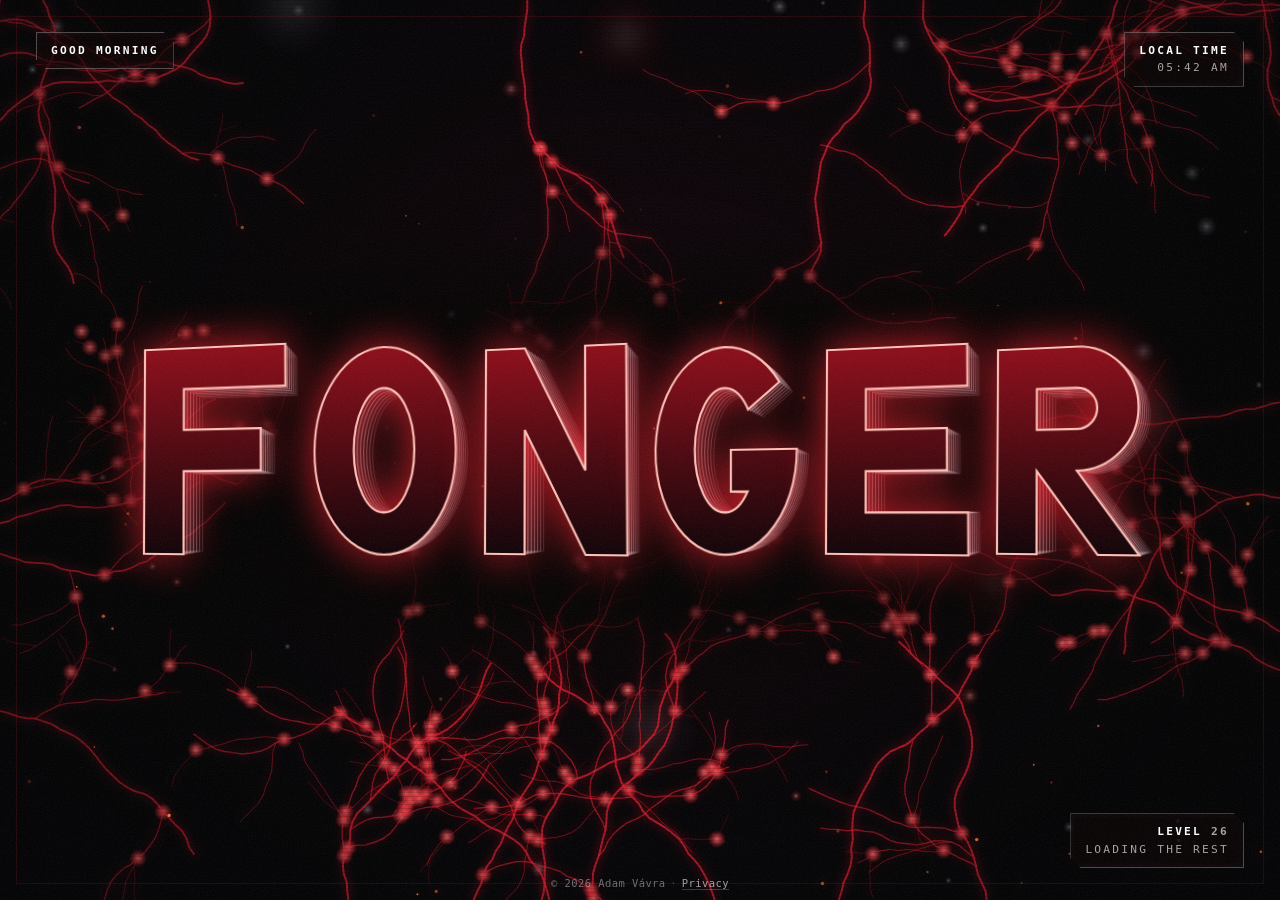
==== commit a8e7879f: "Add files via upload" ====
--- a/index.html
+++ b/index.html
@@ -1,9 +1,829 @@
-<!doctype html>
-<html lang="cs"><head><meta charset="utf-8"><title>Man Cave – 3D komplex</title>
-<meta name="viewport" content="width=device-width,initial-scale=1">
-<style>html,body{margin:0;background:#07070b;overflow:hidden}#help{position:fixed;left:12px;bottom:10px;color:#9aa0b4;font:12px/1.4 Arial;pointer-events:none;text-shadow:0 1px 2px #000}</style></head>
+<!DOCTYPE html>
+<html lang="cs">
+<head>
+  <meta charset="UTF-8">
+  <meta name="viewport" content="width=device-width, initial-scale=1">
+  <title>Fonger</title>
+  <link rel="stylesheet" href="style.css">
+  <link rel="expect" href="#logo" blocking="render">
+  <link rel="prefetch" href="soon.html">
+  <link rel="prefetch" href="fun.html">
+  <link rel="prefetch" href="outings.html">
+  <link rel="prefetch" href="reach.html">
+  <link rel="prefetch" href="experience.html">
+  <link rel="prefetch" href="game.html">
+  <link rel="prefetch" href="hall.js">
+  <script src="transition.js"></script>
+  <script src="stats.js"></script>
+  <style>
+    /* Výška písmen */
+    :root { --h: clamp(4rem, 17vw, 13rem); }
+
+    body { overflow: hidden; min-height: 100vh; min-height: 100svh; }
+
+    /* ---------- Světelné orby ---------- */
+    .orbs {
+      position: fixed;
+      inset: 0;
+      z-index: 0;
+      overflow: hidden;
+      pointer-events: none;
+      animation: fadeIn 3s ease 1.2s both;
+    }
+
+    /* Jeden orb: měkká zářící kulička. Vlastnosti mu nastaví skript dole. */
+    .orb {
+      position: absolute;
+      left: var(--x);
+      top: var(--y);
+      width: var(--s);
+      height: var(--s);
+      margin: calc(var(--s) * -0.5) 0 0 calc(var(--s) * -0.5);
+      border-radius: 50%;
+      background: radial-gradient(circle, var(--c1) 0%, var(--c2) 30%, transparent 70%);
+      opacity: var(--o);
+      filter: blur(var(--b));
+      will-change: transform, translate, opacity;
+      /* Tři nezávislé pohyby: do stran, nahoru a dolů, a pulzování jasu */
+      animation:
+        floatX var(--t) ease-in-out infinite alternate,
+        floatY var(--t2) ease-in-out infinite alternate,
+        twinkle var(--k) ease-in-out infinite;
+      animation-delay: var(--d), var(--d3), var(--d2);
+    }
+
+    /* Pohyb do stran a pohyb nahoru a dolů mají různé délky,
+       takže orb pluje po plynulých obloucích, ne po přímce */
+    @keyframes floatX {
+      from { translate: calc(var(--dx) * -0.5) 0; }
+      to   { translate: calc(var(--dx) * 0.5) 0; }
+    }
+
+    @keyframes floatY {
+      from { transform: translateY(calc(var(--dy) * -0.5)); }
+      to   { transform: translateY(calc(var(--dy) * 0.5)); }
+    }
+
+    /* Jemné pulzování jasu */
+    @keyframes twinkle {
+      0%, 100% { opacity: var(--o); }
+      50%      { opacity: calc(var(--o) * 0.4); }
+    }
+
+    /* ---------- Nápis ---------- */
+
+    /* Všech šest písmen vedle sebe */
+    .logo {
+      position: relative;
+      z-index: 2;
+      display: flex;
+      gap: calc(var(--h) * 0.12);
+    }
+
+    /* Jedno písmeno = jeden odkaz. Při načtení se nafoukne od země. */
+    .letter {
+      position: relative;
+      display: block;
+      text-decoration: none;
+      outline: none;
+      transform-origin: 50% 100%;
+      animation: inflate 1.15s ease-out both;
+      animation-delay: calc(var(--i) * 150ms);
+    }
+
+    @keyframes inflate {
+      0%   { opacity: 0; transform: translateY(1.2rem) scale(0.2, 0.05); }
+      35%  { opacity: 1; transform: translateY(0) scale(0.8, 1.25); }
+      55%  { transform: scale(1.18, 0.88); }
+      72%  { transform: scale(0.94, 1.08); }
+      86%  { transform: scale(1.04, 0.97); }
+      100% { opacity: 1; transform: scale(1, 1); }
+    }
+
+    /* Při návratu z podstránky se úvodní animace nepřehrávají znovu */
+    html.vt .letter,
+    html.vt .frame,
+    html.vt .meta,
+    html.vt .orbs { animation: none; }
+
+    /* 3D písmeno ve stylu velkého E na stránce Experience:
+       červená čelní plocha a za ní šedé drátěné vrstvy do hloubky.
+       .tilt se naklání, když přes písmeno přejedeš (každé písmeno samo). */
+    /* Myš reaguje na pevný čtverec písmene (a), ne na natočený tvar: jinak se písmeno "třese" pod kurzorem */
+    .tilt, .tilt * { pointer-events: none; }
+
+    .tilt {
+      display: block;
+      transform-style: preserve-3d;
+      transform: perspective(900px) rotateX(var(--rx, 4deg)) rotateY(var(--ry, -14deg));
+    }
+
+    .stack {
+      position: relative;
+      display: block;
+      width: calc(var(--h) * 0.7);
+      height: var(--h);
+      transform-style: preserve-3d;
+      transform-origin: 50% 100%;
+    }
+
+    .stack svg {
+      position: absolute;
+      inset: 0;
+      display: block;
+      width: 100%;
+      height: 100%;
+      overflow: visible;
+    }
+
+    /* Drátěné vrstvy za písmenem, každá o kus hlouběji a průhlednější */
+    .stack svg.w { transform: translateZ(calc(var(--k) * var(--h) * -0.06)); }
+    .stack svg.w path {
+      fill: rgba(255, 255, 255, 0.012);
+      stroke: rgba(205, 205, 214, calc(0.7 - var(--k) * 0.09));
+      stroke-width: 1.2px;
+      vector-effect: non-scaling-stroke;
+    }
+
+    /* Čelní plocha: barevný přechod. Barvu (red / pink / blue) mění atribut data-face. */
+    .stack svg.f {
+      filter: drop-shadow(0 0 1.1rem rgba(255, 50, 50, 0.38));
+      transition: filter 0.3s ease;
+    }
+    .stack svg.f path {
+      fill: url(#fx-red) #b3081a;
+      stroke: #ffb4aa;
+      stroke-width: 1.4px;
+      vector-effect: non-scaling-stroke;
+    }
+    .letter[data-face="pink"] svg.f path { fill: url(#fx-pink) #ff4fa6; stroke: #ffd6ec; }
+    .letter[data-face="blue"] svg.f path { fill: url(#fx-blue) #0b3fb5; stroke: #b9d4ff; }
+    .letter[data-face="pink"] svg.f { filter: drop-shadow(0 0 1.1rem rgba(255, 90, 170, 0.5)); }
+    .letter[data-face="blue"] svg.f { filter: drop-shadow(0 0 1.1rem rgba(60, 130, 255, 0.5)); }
+
+    /* Barva záře při najetí prozradí, kam písmeno vede */
+    .letter { --hov: 255, 60, 60; }
+    .letter[data-t="pink"] { --hov: 255, 90, 170; }
+    .letter[data-t="blue"] { --hov: 70, 140, 255; }
+    .letter[data-t="green"] { --hov: 60, 255, 130; }
+    .letter[data-t="gold"] { --hov: 255, 200, 90; }
+
+    .letter:hover svg.f,
+    .letter:focus-visible svg.f {
+      filter: brightness(1.18) drop-shadow(0 0 1.6rem rgba(var(--hov), 0.7));
+    }
+
+    /* Popisek pod písmenem */
+    .tag {
+      position: absolute;
+      top: 100%;
+      left: 50%;
+      transform: translateX(-50%);
+      margin-top: 1.5rem;
+      font-size: 1.05rem;
+      font-weight: 700;
+      letter-spacing: 0.1em;
+      white-space: nowrap;
+      color: var(--ink);
+      text-shadow: 0 1px 10px rgba(0, 0, 0, 0.8);
+      opacity: 0;
+      transition: opacity 0.25s ease;
+    }
+
+    .letter:hover .tag,
+    .letter:focus-visible .tag { opacity: 1; color: rgb(var(--hov)); text-shadow: 0 0 14px rgba(var(--hov), 0.55), 0 1px 10px rgba(0, 0, 0, 0.8); }
+    .letter[data-t="red"]:hover .tag { color: var(--ink); text-shadow: 0 1px 10px rgba(0, 0, 0, 0.8); }
+
+    /* ---------- Plakátové detaily ---------- */
+
+    /* Tenký rámeček kolem celé stránky */
+    .frame {
+      position: fixed;
+      inset: 16px;
+      z-index: 1;
+      border: 1px solid rgba(255, 90, 90, 0.16);
+      pointer-events: none;
+      animation: fadeIn 1.6s ease 1.7s both;
+    }
+
+    /* Drobné texty v rozích */
+    .meta {
+      position: fixed;
+      z-index: 2;
+      font-size: 0.74rem;
+      line-height: 1.55;
+      letter-spacing: 0.08em;
+      color: rgba(225, 222, 220, 0.5);
+      font-variant-numeric: tabular-nums;
+      pointer-events: none;
+      animation: fadeIn 1.6s ease 1.9s both;
+    }
+
+    .meta b {
+      display: block;
+      font-weight: 600;
+      color: rgba(228, 232, 244, 0.88);
+    }
+
+    .meta.tl { top: 32px; left: 36px; text-align: left; }
+    .meta.tr { top: 32px; right: 36px; text-align: right; }
+    .meta.br { bottom: 32px; right: 36px; text-align: right; }
+
+    /* Tečky za "loading the rest" se postupně objevují */
+    .dots::after {
+      content: "";
+      animation: dots 1.8s steps(1) infinite;
+    }
+
+    @keyframes dots {
+      0%   { content: ""; }
+      25%  { content: "."; }
+      50%  { content: ".."; }
+      75%  { content: "..."; }
+    }
+
+    /* Nápověda pod nápisem, ukáže se jen na dotykových zařízeních */
+    .hint {
+      display: none;
+      position: fixed;
+      z-index: 2;
+      left: 36px;
+      bottom: 32px;
+      margin: 0;
+      font-size: 0.78rem;
+      letter-spacing: 0.3em;
+      text-transform: uppercase;
+      color: rgba(228, 232, 244, 0.7);
+      text-shadow: 0 1px 10px rgba(0, 0, 0, 0.8);
+      pointer-events: none;
+      animation: fadeIn 1.2s ease 2.6s both, hintPulse 2.8s ease-in-out 3.8s infinite;
+    }
+
+    @keyframes hintPulse {
+      0%, 100% { opacity: 0.3; }
+      50%      { opacity: 0.9; }
+    }
+
+    /* Dotyková zařízení: žádné popisky pod písmeny. Popisek se ukáže nad písmenem,
+       dokud ho držíš prstem, a písmena G, E, R (která někam vedou) jemně svítí. */
+    @media (hover: none) {
+      .hint { display: block; }
+
+      .tag {
+        top: auto;
+        bottom: 100%;
+        margin: 0 0 0.9rem;
+        font-size: 0.95rem;
+        letter-spacing: 0.14em;
+        opacity: 0;
+        transition: opacity 0.12s ease;
+      }
+
+      .letter:active .tag { opacity: 1; }
+
+      .letter:nth-child(n+4)::before {
+        content: "";
+        position: absolute;
+        inset: -22% -34%;
+        z-index: -1;
+        border-radius: 50%;
+        background: radial-gradient(closest-side, rgba(255, 70, 70, 0.55), rgba(255, 70, 70, 0));
+        pointer-events: none;
+        opacity: 0;
+        animation: breathe 3.2s ease-in-out infinite;
+        animation-delay: calc(var(--i) * 350ms + 1.6s);
+      }
+    }
+
+    @keyframes breathe {
+      0%, 100% { opacity: 0.15; transform: scale(0.9); }
+      50%      { opacity: 1;    transform: scale(1.08); }
+    }
+
+    @media (max-width: 700px) {
+      .meta { font-size: 0.66rem; }
+      .meta.tl { left: 28px; top: 28px; }
+      .meta.tr { right: 28px; top: 28px; }
+      .meta.br { right: 28px; bottom: 28px; }
+    }
+
+    /* Kdo má vypnuté animace: orby stojí na místě, tečky jsou prostě vidět */
+    @media (prefers-reduced-motion: reduce) {
+      .dots::after { animation: none; content: "..."; }
+      .orb { animation: none !important; }
+      .hint { animation: none !important; opacity: 0.6; }
+      .letter:nth-child(n+4)::before { animation: none !important; opacity: 0.6; }
+    }
+        /* Telefon na výšku: písmena jsou velká a jdou schodištěm zleva nahoře doprava dolů */
+    @media (max-width: 700px) and (orientation: portrait) {
+      :root {
+        --h: min(24vw, 10.6svh);
+        --dx: calc((82vw - var(--h) * 0.7) / 5);     /* o kolik je každé další písmeno víc vpravo */
+      }
+
+      .logo {
+        flex-direction: column;
+        align-items: flex-start;
+        width: 82vw;
+        gap: calc(var(--h) * 0.1);
+      }
+
+      .letter { margin-left: calc(var(--i) * var(--dx)); }
+      .logo { transform: translateY(10px); }
+      .letter:nth-child(2) { margin-top: calc(var(--h) * -0.1); }   /* F je vpravo dole otevřené, mezera mezi F a O by vypadala větší */
+
+      .hint { left: 28px; bottom: 28px; }
+
+      /* Text "Level" přesouváme vlevo dolů, vpravo dole je písmeno R */
+      .meta.br { right: auto; left: 28px; bottom: 62px; text-align: left; }
+    }
+
+    /* Telefon na výšku: popisek se ukáže vedle písmene, ne nad ním (nahoře by překrýval jiné písmeno).
+       F, O, N mají popisek vpravo, G, E, R vlevo, protože tam je místo. */
+    @media (hover: none) and (max-width: 700px) and (orientation: portrait) {
+      .tag {
+        top: 50%;
+        bottom: auto;
+        left: auto;
+        right: 100%;
+        margin: 0;
+        padding-right: 1rem;
+        transform: translateY(-50%);
+      }
+      .letter:nth-child(-n+3) .tag {
+        right: auto;
+        left: 100%;
+        padding: 0 0 0 1rem;
+      }
+    }
+
+    /* ---------- Krvavě rudý vzhled ---------- */
+    body {
+      background-color: #030001 !important;
+      background-image: radial-gradient(circle at 50% 42%, #0e0309, #030001 72%) !important;
+    }
+    .letter svg.f path { stroke: #ffc2b8; stroke-width: 2.2px; }
+    .letter[data-face="red"] svg.f { filter: drop-shadow(0 0 1.4rem rgba(255, 30, 44, 0.8)); }
+    .letter[data-face="red"]:hover svg.f,
+    .letter[data-face="red"]:focus-visible svg.f { filter: brightness(1.18) drop-shadow(0 0 1.8rem rgba(var(--hov), 0.9)) drop-shadow(0 0 4rem rgba(var(--hov), 0.45)); }
+    .frame { border-color: rgba(255, 40, 50, 0.12); }
+    #bolts { position: fixed; inset: 0; width: 100%; height: 100%; z-index: 3; pointer-events: none; }
+    #bgfx, #embers { position: fixed; inset: 0; width: 100%; height: 100%; z-index: 0; pointer-events: none; }
+
+    /* Nápisy v rozích: bílé, v tmavém rámečku se seříznutým rohem a červenou září */
+    .meta {
+      font-family: ui-monospace, Menlo, Consolas, monospace;
+      text-transform: uppercase;
+      letter-spacing: 0.2em;
+      font-size: 0.7rem;
+      color: #aaa0a0;
+      padding: 9px 14px;
+      border: 1px solid rgba(255, 255, 255, 0.28);
+      background: rgba(10, 0, 3, 0.6);
+      box-shadow: 0 0 16px rgba(255, 20, 40, 0.3), inset 0 0 10px rgba(255, 255, 255, 0.04);
+      clip-path: polygon(0 0, calc(100% - 10px) 0, 100% 10px, 100% 100%, 10px 100%, 0 calc(100% - 10px));
+    }
+    .meta b { color: #fff; }
+    .meta span { color: #aaa0a0; }
+    @media (max-width: 700px) and (orientation: portrait) { .meta { font-size: 0.6rem; letter-spacing: 0.14em; padding: 7px 10px; } }
+
+    /* ---------- Popisky: obrys se září, zalévaná výplň, červená čára odkryje slovo ---------- */
+    .letter:hover svg.f,
+    .letter:focus-visible svg.f { filter: brightness(1.18) drop-shadow(0 0 1.8rem rgba(var(--hov), 0.85)); }
+    .tag {
+      font-size: 1.7rem; font-weight: 900; text-transform: uppercase; letter-spacing: 0.16em;
+      color: transparent !important;
+      -webkit-text-stroke: 1.3px rgb(var(--hov));
+      text-shadow: 0 0 18px rgba(var(--hov), 0.8), 0 0 40px rgba(var(--hov), 0.4);
+      transition: none;
+    }
+    .letter[data-t="red"] .tag { -webkit-text-stroke: 1.3px #ffc2b8; }
+    .tag::before {
+      content: attr(data-x); position: absolute; left: 0; top: 0;
+      -webkit-text-stroke: 0; text-shadow: 0 0 14px rgba(var(--hov), 0.9);
+      color: rgba(var(--hov), 0.9);
+      clip-path: inset(58% 0 0 0);
+    }
+    .letter[data-t="red"] .tag::before { color: rgba(255, 70, 80, 0.9); text-shadow: 0 0 14px rgba(255, 30, 50, 0.9); }
+    .tag::after {
+      content: ""; position: absolute; top: -4px; bottom: -4px; left: 0; width: 3px;
+      background: #ff2a38; box-shadow: 0 0 14px 3px rgba(255, 30, 50, 0.9); opacity: 0;
+    }
+    @media (hover: hover) {
+      .tag { clip-path: inset(-30px 100% -30px 0); }
+      .letter:hover .tag, .letter:focus-visible .tag { opacity: 1; animation: tagWipe 0.5s cubic-bezier(0.2, 0.7, 0.2, 1) both; }
+      .letter:hover .tag::before, .letter:focus-visible .tag::before { animation: tagFill 0.7s 0.25s cubic-bezier(0.2, 0.7, 0.2, 1) both; }
+      .letter:hover .tag::after, .letter:focus-visible .tag::after { animation: tagLine 0.5s cubic-bezier(0.2, 0.7, 0.2, 1) both; }
+    }
+    @keyframes tagWipe { from { clip-path: inset(-30px 100% -30px 0); } to { clip-path: inset(-30px -20px -30px -20px); } }
+    @keyframes tagFill { from { clip-path: inset(100% 0 0 0); } to { clip-path: inset(58% 0 0 0); } }
+    @keyframes tagLine { 0% { left: 0; opacity: 1; } 85% { opacity: 1; } 100% { left: 100%; opacity: 0; } }
+    @media (hover: none) { .tag { font-size: 1.15rem; letter-spacing: 0.12em; } }
+    @media (prefers-reduced-motion: reduce) { .tag, .tag::before, .tag::after { animation: none !important; clip-path: none; } .tag::before { clip-path: inset(58% 0 0 0); } .tag::after { display: none; } }
+  </style>
+</head>
 <body>
-<div id="help">WASD / šipky = chůze (Shift = rychle) · tažení myší = rozhlížení · 1–7 = předvolby · C = stropy · T = půdorys</div>
-<!-- spustitelná verze: three.js je zabalený uvnitř (funguje offline, stačí lokální server, např. VS Code "Live Server") -->
-<script src="mancave.bundle.js"></script>
-</body></html>
+  <!-- Světelné orby: vytvoří je skript dole -->
+  <div class="orbs" id="orbs" aria-hidden="true"></div>
+
+  <!-- Rámeček a drobné texty v rozích. Texty se vyplňují skriptem dole. -->
+  <div class="frame" aria-hidden="true"></div>
+
+  <div class="meta tl"><b id="greet">Hello</b></div>
+  <div class="meta tr"><b>Local time</b><span id="clock">--:--</span></div>
+  <div class="meta br"><b>Level <span id="level">26</span></b>loading the rest<span class="dots"></span></div>
+
+  <!-- Tvar každého písmene je v atributu d. Můžeš si ho zkusit upravit. -->
+  <nav class="logo" id="logo" aria-label="Hlavní menu">
+   <a class="letter" style="--i: 0" href="fun.html" data-t="green" data-face="red" aria-label="F, Fun">
+     <span class="tilt"><span class="stack"><svg class="f" viewBox="0 0 70 100"><path fill-rule="evenodd" d="M0 0H70V20H20V40H58V60H20V100H0Z"/></svg></span></span>
+     <span class="tag" data-x="Fun">Fun</span>
+   </a>
+
+    <a class="letter" style="--i: 1" href="outings.html" data-t="gold" data-face="red" aria-label="O, Outings">
+      <span class="tilt"><span class="stack"><svg class="f" viewBox="0 0 70 100"><path fill-rule="evenodd" d="M0 50A35 50 0 1 1 70 50A35 50 0 1 1 0 50ZM20 50A15 30 0 1 0 50 50A15 30 0 1 0 20 50Z"/></svg></span></span>
+      <span class="tag" data-x="Outings">Outings</span>
+    </a>
+
+    <a class="letter" style="--i: 2" href="soon.html" data-t="red" data-face="red" aria-label="N, Soon">
+      <span class="tilt"><span class="stack"><svg class="f" viewBox="0 0 70 100"><path fill-rule="evenodd" d="M0 0H20L50 60V0H70V100H50L20 40V100H0Z"/></svg></span></span>
+      <span class="tag" data-x="Soon">Soon</span>
+    </a>
+
+    <a class="letter" style="--i: 3" href="game.html" data-t="pink" data-face="red" aria-label="G, Game">
+      <span class="tilt"><span class="stack"><svg class="f" viewBox="0 0 70 100"><path fill-rule="evenodd" d="M61.8 17.9A35 50 0 1 0 70 50H38V70H46.2A15 30 0 1 1 46.5 30.7Z"/></svg></span></span>
+      <span class="tag" data-x="Game">Game</span>
+    </a>
+
+    <a class="letter" style="--i: 4" href="experience.html" data-t="blue" data-face="red" aria-label="E, Experience">
+      <span class="tilt"><span class="stack"><svg class="f" viewBox="0 0 70 100"><path fill-rule="evenodd" d="M0 0H70V20H20V40H60V60H20V80H70V100H0Z"/></svg></span></span>
+      <span class="tag" data-x="Experience">Experience</span>
+    </a>
+
+    <a class="letter" style="--i: 5" href="reach.html" data-t="green" data-face="red" aria-label="R, Reach me">
+      <span class="tilt"><span class="stack"><svg class="f" viewBox="0 0 70 100"><path fill-rule="evenodd" d="M0 0H40A30 30 0 0 1 40 60L70 100H50L20 60V100H0ZM20 20H40A10 10 0 0 1 40 40H20Z"/></svg></span></span>
+      <span class="tag" data-x="Reach me">Reach me</span>
+    </a>
+  </nav>
+
+  <p class="hint">Tap a letter</p>
+
+  <script>
+    const KEY = 'fonger-letter';
+    const calm = window.matchMedia('(prefers-reduced-motion: reduce)').matches;
+
+    // Filtr musí existovat dřív, než se stránka poprvé vykreslí
+    if (window.fongerEnsureDefs) window.fongerEnsureDefs();
+
+    const root = document.documentElement;
+    const logo = document.getElementById('logo');
+
+    // Drátěné vrstvy za písmenem: šest kopií tvaru, každá o kus hlouběji (CSS je posune do hloubky)
+    document.querySelectorAll('.stack').forEach(stack => {
+      const front = stack.querySelector('svg.f');
+      for (let k = 6; k >= 1; k--) {
+        const layer = front.cloneNode(true);
+        layer.setAttribute('class', 'w');
+        layer.setAttribute('aria-hidden', 'true');
+        layer.style.setProperty('--k', k);
+        stack.insertBefore(layer, front);
+      }
+    });
+
+    const items = Array.from(document.querySelectorAll('.letter')).map((a, i) => ({
+      a: a,
+      i: i,
+      face: a.querySelector('svg.f'),          // čelní plocha: ta se při přechodu přesune do rohu
+      path: a.querySelector('svg.f path'),
+      href: a.getAttribute('href'),
+      t: a.dataset.t                           // red / pink / blue = barva cílové stránky
+    }));
+
+    /* ---------- Naklánění: každé písmeno se samo natáčí za kurzorem (jako velké E na Experience) ---------- */
+    const REST = { rx: 4, ry: -14 };           // klidová poloha: lehce natočené, ať je vidět hloubka
+    const tiltState = items.map(() => ({ rx: REST.rx, ry: REST.ry, tx: REST.rx, ty: REST.ry }));
+    let frozen = false;                          // po kliknutí se naklánění zastaví
+
+    items.forEach((item, i) => {
+      const S = tiltState[i];
+
+      const aim = e => {
+        const b = item.a.getBoundingClientRect();
+        const x = (e.clientX - b.left) / b.width - 0.5;       // -0.5 až 0.5
+        const y = (e.clientY - b.top) / b.height - 0.5;
+        S.ty = x * 56;                                         // doleva/doprava
+        S.tx = -y * 36;                                        // nahoru/dolů
+      };
+      const rest = () => { S.tx = REST.rx; S.ty = REST.ry; };
+
+      if (!calm) {
+        item.a.addEventListener('pointerenter', aim);
+        item.a.addEventListener('pointermove', aim);
+        item.a.addEventListener('pointerleave', rest);
+        item.a.addEventListener('pointercancel', rest);
+      }
+    });
+
+    if (calm) {
+      items.forEach(item => { item.a.style.setProperty('--rx', REST.rx + 'deg'); item.a.style.setProperty('--ry', REST.ry + 'deg'); });
+    } else {
+      (function loop() {
+        if (!frozen) {
+          items.forEach((item, i) => {
+            const S = tiltState[i];
+            S.rx += (S.tx - S.rx) * 0.12;
+            S.ry += (S.ty - S.ry) * 0.12;
+            item.a.style.setProperty('--rx', S.rx.toFixed(2) + 'deg');
+            item.a.style.setProperty('--ry', S.ry.toFixed(2) + 'deg');
+          });
+        }
+        requestAnimationFrame(loop);
+      })();
+    }
+
+    /* ---------- Klik: zapamatujeme písmeno a necháme prohlížeč udělat přechod ---------- */
+    items.forEach(item => {
+      item.a.addEventListener('click', e => {
+        // Stránka ještě neexistuje: nic se nestane
+        if (!item.href || item.href === '#') { e.preventDefault(); return; }
+
+        frozen = true;
+        // písmeno se před přechodem srovná do základního tvaru (jinak by se přesunulo nakřivo)
+        item.a.style.setProperty('--rx', '0deg');
+        item.a.style.setProperty('--ry', '0deg');
+        try {
+          sessionStorage.setItem(KEY, JSON.stringify({
+            i: item.i,
+            d: item.path.getAttribute('d'),
+            href: item.href
+          }));
+        } catch (err) {}
+        window.__fongerChosen = item.face;
+      });
+    });
+
+    window.addEventListener('pageshow', e => { if (e.persisted) frozen = false; });
+
+    /* ---------- Světelné orby ---------- */
+
+    /* Tři vrstvy hloubky:
+       n = počet, size = velikost (px), op = jas, blur = rozmazání (px),
+       drift = jak daleko se vznášejí (px, celkový rozsah pohybu),
+       t = doba jednoho pohybu do strany (s), tw = doba pulzování (s) */
+    const ORB_LAYERS = [
+      { n: 22, size: [5, 12],   op: [0.35, 0.6],  blur: 0,  drift: [70, 150],  t: [12, 22], tw: [4, 8] },
+      { n: 14, size: [12, 26],  op: [0.35, 0.55], blur: 1,  drift: [90, 190],  t: [16, 28], tw: [5, 10] },
+      { n: 6,  size: [50, 120], op: [0.1, 0.2],   blur: 8,  drift: [130, 280], t: [24, 40], tw: [8, 14] }
+    ];
+
+    // Náhoda se vždy stejným výsledkem, ať obloha vypadá pokaždé stejně
+    function makeRandom(seed) {
+      return function () {
+        seed |= 0;
+        seed = (seed + 0x6D2B79F5) | 0;
+        let t = Math.imul(seed ^ (seed >>> 15), 1 | seed);
+        t = (t + Math.imul(t ^ (t >>> 7), 61 | t)) ^ t;
+        return ((t ^ (t >>> 14)) >>> 0) / 4294967296;
+      };
+    }
+
+    (function buildOrbs() {
+      const rnd = makeRandom(11);
+      const between = (r) => r[0] + rnd() * (r[1] - r[0]);
+      const host = document.getElementById('orbs');
+      let html = '';
+
+      ORB_LAYERS.forEach(L => {
+        for (let i = 0; i < L.n; i++) {
+          const warm = rnd() < 0.25;                            // pár teplejších orbů
+          const c1 = warm ? 'rgba(255, 190, 180, 0.95)' : 'rgba(232, 232, 236, 0.95)';
+          const c2 = warm ? 'rgba(255, 70, 60, 0.38)' : 'rgba(200, 200, 208, 0.40)';
+          const dx = between(L.drift);
+          const dy = between(L.drift) * 0.8;
+          const t = between(L.t);
+          const t2 = t * (0.65 + rnd() * 0.3);                  // jiná délka pohybu nahoru a dolů
+          const k = between(L.tw);
+          html +=
+            '<span class="orb" style="' +
+            '--x:' + (rnd() * 100).toFixed(1) + 'vw;' +
+            '--y:' + (rnd() * 100).toFixed(1) + 'vh;' +
+            '--s:' + between(L.size).toFixed(1) + 'px;' +
+            '--o:' + between(L.op).toFixed(2) + ';' +
+            '--b:' + L.blur + 'px;' +
+            '--dx:' + dx.toFixed(0) + 'px;' +
+            '--dy:' + dy.toFixed(0) + 'px;' +
+            '--t:' + t.toFixed(1) + 's;' +
+            '--t2:' + t2.toFixed(1) + 's;' +
+            '--k:' + k.toFixed(1) + 's;' +
+            '--d:-' + (rnd() * t).toFixed(1) + 's;' +
+            '--d3:-' + (rnd() * t2).toFixed(1) + 's;' +
+            '--d2:-' + (rnd() * k).toFixed(1) + 's;' +
+            '--c1:' + c1 + ';--c2:' + c2 + ';"></span>';
+        }
+      });
+
+      host.innerHTML = html;
+    })();
+
+    /* ---------- Texty v rozích ---------- */
+    const BIRTH_YEAR = 2000;    // rok narození
+    const BIRTH_MONTH = 6;      // měsíc narození (červen)
+    const BIRTH_DAY = 12;       // den narození
+
+    const greet = document.getElementById('greet');
+    const clock = document.getElementById('clock');
+    const level = document.getElementById('level');
+
+    // Pozdrav podle denní doby návštěvníka
+    function greeting(hour) {
+      if (hour >= 5 && hour < 12) return 'Good morning';
+      if (hour >= 12 && hour < 18) return 'Good afternoon';
+      if (hour >= 18) return 'Good evening';
+      return 'Up late?';
+    }
+
+    // Level = kolik je ti let. Zvedne se každý rok 12. června.
+    function currentLevel(now) {
+      let age = now.getFullYear() - BIRTH_YEAR;
+      const m = now.getMonth() + 1;
+      if (m < BIRTH_MONTH || (m === BIRTH_MONTH && now.getDate() < BIRTH_DAY)) age--;
+      return age;
+    }
+
+    function tick() {
+      const now = new Date();
+      clock.textContent = now.toLocaleTimeString([], { hour: '2-digit', minute: '2-digit' });
+      greet.textContent = greeting(now.getHours());
+      level.textContent = currentLevel(now);
+    }
+    tick();
+    setInterval(tick, 10000);
+  </script>
+
+  <!-- Elektrické záblesky: drobné jiskry na písmenech, jiskry po kliknutí do pozadí a občas velký rudý záblesk daleko od nápisu -->
+  <canvas id="bolts" aria-hidden="true"></canvas>
+  <script>
+  (function () {
+    if (window.matchMedia('(prefers-reduced-motion: reduce)').matches) return;
+    var cv = document.getElementById('bolts'), g = cv.getContext('2d'), W, H, dpr, fx = [], running = false;
+    function size() { dpr = Math.min(window.devicePixelRatio || 1, 2); W = innerWidth; H = innerHeight; cv.width = W * dpr; cv.height = H * dpr; g.setTransform(dpr, 0, 0, dpr, 0, 0); }
+    size(); addEventListener('resize', size);
+    var rnd = function (a, b) { return a + Math.random() * (b - a); };
+    var letters = function () { return Array.prototype.map.call(document.querySelectorAll('.letter'), function (e) { return e.getBoundingClientRect(); }); };
+
+    /* Klikatá čára z bodu x,y; občas se z ní odštěpí menší větev */
+    function bolt(x, y, ang, len, branch) {
+      var pts = [[x, y]], n = Math.max(5, Math.round(len / 9)), step = len / n;
+      for (var i = 0; i < n; i++) {
+        ang += rnd(-0.9, 0.9); x += Math.cos(ang) * step; y += Math.sin(ang) * step; pts.push([x, y]);
+      }
+      var out = { pts: pts, kids: [] };
+      if (branch && len > 50) for (var k = 2; k < pts.length - 1; k++) if (Math.random() < 0.18) out.kids.push(bolt(pts[k][0], pts[k][1], ang + rnd(-1.2, 1.2), len * rnd(0.25, 0.45), false));
+      return out;
+    }
+    function drawBolt(b, a, w) {
+      g.beginPath(); g.moveTo(b.pts[0][0], b.pts[0][1]);
+      for (var i = 1; i < b.pts.length; i++) g.lineTo(b.pts[i][0], b.pts[i][1]);
+      g.strokeStyle = 'rgba(255,70,80,' + a + ')'; g.lineWidth = w; g.shadowColor = 'rgba(255,20,40,' + a + ')'; g.shadowBlur = 12; g.stroke();
+      g.strokeStyle = 'rgba(255,215,215,' + a * 0.85 + ')'; g.lineWidth = w * 0.4; g.shadowBlur = 0; g.stroke();
+      b.kids.forEach(function (k) { drawBolt(k, a * 0.8, w * 0.7); });
+    }
+    function add(e) { e.t0 = performance.now(); fx.push(e); if (!running) { running = true; requestAnimationFrame(frame); } }
+
+    /* Drobná jiskra na okraji náhodného písmene */
+    function spark() {
+      var L = letters(), r = L[Math.floor(Math.random() * L.length)]; if (!r) return;
+      var x = r.left + rnd(0, r.width), y = r.top + rnd(0, r.height);
+      if (Math.random() < 0.7) { if (Math.random() < 0.5) x = r.left + (Math.random() < 0.5 ? 0 : r.width); else y = r.top + (Math.random() < 0.5 ? 0 : r.height); }
+      add({ type: 'bolt', life: rnd(110, 190), w: rnd(1, 1.5), b: bolt(x, y, rnd(0, 6.28), rnd(30, 80), true) });
+    }
+    /* Jiskry po kliknutí do pozadí */
+    function burst(x, y) {
+      var n = 3 + Math.floor(Math.random() * 3);
+      for (var i = 0; i < n; i++) add({ type: 'bolt', life: rnd(150, 260), w: rnd(1.1, 1.7), b: bolt(x, y, (i / n) * 6.28 + rnd(-0.4, 0.4), rnd(40, 110), true) });
+      add({ type: 'glow', x: x, y: y, r: 70, life: 220, a: 0.35 });
+    }
+    /* Velký rudý záblesk daleko od nápisu: na okraji obrazovky, nikdy za písmeny */
+    function flash() {
+      var L = letters(), pad = 60;
+      for (var tries = 0; tries < 30; tries++) {
+        var x = rnd(0, W), y = rnd(0, H), r = rnd(180, 340), ok = true;
+        for (var i = 0; i < L.length; i++) {
+          var q = L[i];
+          if (x > q.left - pad - r * 0.5 && x < q.right + pad + r * 0.5 && y > q.top - pad - r * 0.5 && y < q.bottom + pad + r * 0.5) { ok = false; break; }
+        }
+        if (ok) { add({ type: 'glow', x: x, y: y, r: r, life: rnd(520, 800), a: 0.42, flick: true }); return; }
+      }
+    }
+
+    function frame(now) {
+      g.clearRect(0, 0, W, H);
+      fx = fx.filter(function (e) {
+        var p = (now - e.t0) / e.life; if (p >= 1) return false;
+        g.save();
+        if (e.type === 'glow') {
+          var a = e.a * (1 - p) * (e.flick ? (0.55 + 0.45 * Math.abs(Math.sin(p * 17))) : 1);
+          var gr = g.createRadialGradient(e.x, e.y, 0, e.x, e.y, e.r);
+          gr.addColorStop(0, 'rgba(255,30,50,' + a + ')'); gr.addColorStop(0.45, 'rgba(190,10,30,' + a * 0.4 + ')'); gr.addColorStop(1, 'rgba(120,0,15,0)');
+          g.fillStyle = gr; g.fillRect(e.x - e.r, e.y - e.r, e.r * 2, e.r * 2);
+        } else {
+          var on = Math.floor(p * 6) % 2 === 0 || p < 0.25;      // bliká, ne plynule
+          if (on) drawBolt(e.b, 1 - p * 0.5, e.w);
+        }
+        g.restore();
+        return true;
+      });
+      if (fx.length) requestAnimationFrame(frame); else { running = false; g.clearRect(0, 0, W, H); }
+    }
+
+    (function loopFlash() { setTimeout(function () { if (!document.hidden) flash(); loopFlash(); }, rnd(4500, 9500)); })();
+    addEventListener('pointerdown', function (e) { if (!e.target.closest('.letter')) burst(e.clientX, e.clientY); });
+    window.__bolts = { spark: spark, flash: flash, burst: burst };
+  })();
+  </script>
+
+  <!-- Pozadí: žilky, jiskry a skenovací linky. Nikdy nejdou přes nápis. -->
+  <canvas id="bgfx" aria-hidden="true"></canvas>
+  <canvas id="embers" aria-hidden="true"></canvas>
+  <script>
+  (function () {
+    var still = window.matchMedia('(prefers-reduced-motion: reduce)').matches;
+    var bg = document.getElementById('bgfx'), em = document.getElementById('embers');
+    var g = bg.getContext('2d'), e = em.getContext('2d'), W, H, dpr, veins = [], parts = [], clear;
+    var seed = 7; function R() { seed = (seed * 16807) % 2147483647; return seed / 2147483647; }
+    var Q = function (a, b) { return a + Math.random() * (b - a); };
+
+    function titleBox() {
+      var L = document.querySelectorAll('.letter'), x0 = 1e9, y0 = 1e9, x1 = 0, y1 = 0;
+      Array.prototype.forEach.call(L, function (el) { var r = el.getBoundingClientRect(); x0 = Math.min(x0, r.left); y0 = Math.min(y0, r.top); x1 = Math.max(x1, r.right); y1 = Math.max(y1, r.bottom); });
+      if (x0 > x1) { x0 = W * .1; x1 = W * .9; y0 = H * .35; y1 = H * .65; }
+      return { x: x0, y: y0, w: x1 - x0, h: y1 - y0 };
+    }
+    function vein(x, y, a, len, w) {
+      if (len < 8 || w < 0.3) return;
+      var pts = [[x, y]], k = Math.floor(len / 9), px = x, py = y;
+      for (var i = 0; i < k; i++) {
+        a += (R() - .5) * .6; px += Math.cos(a) * 9; py += Math.sin(a) * 9; pts.push([px, py]);
+        if (R() < .1) { veins.push({ node: [px, py] }); vein(px, py, a + (R() < .5 ? -1 : 1) * (.5 + R() * .5), len * .55, w * .7); }
+      }
+      veins.push({ pts: pts, w: w });
+    }
+    function paint() {
+      dpr = Math.min(window.devicePixelRatio || 1, 2); W = innerWidth; H = innerHeight;
+      [bg, em].forEach(function (c) { c.width = W * dpr; c.height = H * dpr; });
+      g.setTransform(dpr, 0, 0, dpr, 0, 0); e.setTransform(dpr, 0, 0, dpr, 0, 0);
+      seed = 7; veins = []; clear = titleBox();
+      var sc = Math.max(.6, Math.min(1, W / 1280)), cnt = W < 700 ? 5 : 8;
+      for (var i = 0; i < cnt; i++) { vein(R() * W, 0, 1.57 + (R() - .5) * .8, 300 * sc, 2); vein(R() * W, H, -1.57 + (R() - .5) * .8, 300 * sc, 2); }
+      for (i = 0; i < 6; i++) { vein(0, R() * H, (R() - .5) * .8, 260 * sc, 1.8); vein(W, R() * H, 3.14 + (R() - .5) * .8, 260 * sc, 1.8); }
+      g.clearRect(0, 0, W, H);
+      veins.forEach(function (v) {
+        if (v.node) { if (R() < .5) { var gr = g.createRadialGradient(v.node[0], v.node[1], 0, v.node[0], v.node[1], 9); gr.addColorStop(0, 'rgba(255,120,120,.9)'); gr.addColorStop(1, 'rgba(255,30,40,0)'); g.fillStyle = gr; g.beginPath(); g.arc(v.node[0], v.node[1], 9, 0, 6.28); g.fill(); } return; }
+        g.beginPath(); v.pts.forEach(function (p, i) { i ? g.lineTo(p[0], p[1]) : g.moveTo(p[0], p[1]); });
+        g.strokeStyle = 'rgba(230,30,48,' + (.25 + v.w * .22) + ')'; g.lineWidth = v.w; g.shadowColor = 'rgba(255,20,40,.9)'; g.shadowBlur = 10; g.stroke(); g.shadowBlur = 0;
+      });
+      /* tmavý pás za nápisem, ať žilky nejdou přes písmena */
+      var cx = clear.x + clear.w / 2, cy = clear.y + clear.h / 2, rx = clear.w * .62 + 40, ry = clear.h * .95 + 30;
+      var gg = g.createRadialGradient(0, 0, 10, 0, 0, rx);
+      gg.addColorStop(0, 'rgba(2,0,1,.96)'); gg.addColorStop(.6, 'rgba(2,0,1,.78)'); gg.addColorStop(1, 'rgba(2,0,1,0)');
+      g.save(); g.translate(cx, cy); g.scale(1, ry / rx); g.fillStyle = gg; g.fillRect(-rx, -rx, rx * 2, rx * 2); g.restore();
+      var vg = g.createRadialGradient(W / 2, H / 2, H * .4, W / 2, H / 2, H * 1.05); vg.addColorStop(0, 'rgba(0,0,0,0)'); vg.addColorStop(1, 'rgba(0,0,0,.6)');
+      g.fillStyle = vg; g.fillRect(0, 0, W, H);
+      g.fillStyle = 'rgba(0,0,0,.14)'; for (var y = 0; y < H; y += 4) g.fillRect(0, y, W, 1);
+      e.clearRect(0, 0, W, H);
+      if (still) return;
+    }
+    function inClear(x, y) { return x > clear.x - 20 && x < clear.x + clear.w + 20 && y > clear.y - 30 && y < clear.y + clear.h + 30; }
+    function spawn(init) {
+      var x, y, t = 0; do { x = Q(0, W); y = init ? Q(0, H) : H + 10; t++; } while (inClear(x, y) && t < 8);
+      parts.push({ x: x, y: y, r: Q(.6, 1.8), vy: Q(.12, .4), ph: Q(0, 6.28), a: Q(.3, .8), g: Q(0, 90) | 0 });
+    }
+    var pulse = null;
+    function run() {
+      e.clearRect(0, 0, W, H);
+      parts.forEach(function (p) {
+        p.y -= p.vy; p.x += Math.sin(p.ph += .02) * .3;
+        var f = .55 + .45 * Math.sin(p.ph * 2.3);
+        e.fillStyle = 'rgba(255,' + (90 + p.g) + ',70,' + (p.a * f) + ')'; e.shadowColor = 'rgba(255,40,40,1)'; e.shadowBlur = 8;
+        e.beginPath(); e.arc(p.x, p.y, p.r, 0, 6.28); e.fill();
+      });
+      e.shadowBlur = 0;
+      parts = parts.filter(function (p) { return p.y > -10; }); while (parts.length < 70) spawn(false);
+      /* světelný puls putující po žilce */
+      if (!pulse && Math.random() < .01) { var c = veins.filter(function (v) { return v.pts && v.pts.length > 14; }); if (c.length) pulse = { v: c[Math.floor(Math.random() * c.length)], i: 0 }; }
+      if (pulse) {
+        var P = pulse.v.pts, hi = Math.min(P.length - 1, Math.floor(pulse.i)), lo = Math.max(0, hi - 6); e.beginPath(); for (var k = lo; k <= hi; k++) k === lo ? e.moveTo(P[k][0], P[k][1]) : e.lineTo(P[k][0], P[k][1]);
+        e.strokeStyle = 'rgba(255,170,170,.9)'; e.lineWidth = 2; e.shadowColor = 'rgba(255,40,50,1)'; e.shadowBlur = 14; e.stroke(); e.shadowBlur = 0;
+        pulse.i += .7; if (pulse.i > P.length + 6) pulse = null;
+      }
+      if (!document.hidden) requestAnimationFrame(run); else document.addEventListener('visibilitychange', function f() { if (!document.hidden) { document.removeEventListener('visibilitychange', f); requestAnimationFrame(run); } });
+    }
+    paint(); addEventListener('resize', function () { paint(); });
+    if (document.fonts && document.fonts.ready) document.fonts.ready.then(paint);
+    setTimeout(paint, 1500);
+    if (!still) { for (var i = 0; i < 70; i++) spawn(true); requestAnimationFrame(run); }
+  })();
+  </script>
+<script src="legal.js" defer></script>
+</body>
+</html>
--- a/style.css
+++ b/style.css
@@ -0,0 +1,323 @@
+/* Barvy celého webu. Změníš je tady a změní se na všech stránkách */
+:root {
+  --bg: #060606;        /* téměř černé pozadí */
+  --bg-2: #1a0b0d;      /* tmavě rudý střed pozadí */
+  --ink: #e9e6e4;       /* hlavní barva textu: teplá šedobílá */
+  --ink-2: #2a2426;     /* tmavá šedá (stíny) */
+  --accent: #ffffff;    /* nejsvětlejší odstín pro odkazy a zvýraznění */
+
+  /* Barva značky (písmene) vlevo nahoře na podstránkách. Každá stránka si ji přepíše:
+     url(#fx-red) červená, url(#fx-pink) růžová, url(#fx-blue) modrá */
+  --mark-fill: url(#fx-red);
+  --mark-glow: 255, 60, 60;
+  --mark-edge: #3a0509;
+}
+
+/* Zapne plynulé přechody mezi stránkami (kdo má vypnuté animace, nic neuvidí) */
+@media (prefers-reduced-motion: no-preference) {
+  @view-transition {
+    navigation: auto;
+  }
+}
+
+body {
+  margin: 0;
+  min-height: 100vh;
+  display: grid;
+  place-items: center;
+  background-color: var(--bg);
+  background-image: radial-gradient(circle at 50% 40%, var(--bg-2), var(--bg) 70%);
+  color: var(--ink);
+  font-family: system-ui, sans-serif;
+  text-align: center;
+}
+
+/* ---------- Pozadí: mráčky ve čtyřech vrstvách (vloží je transition.js) ---------- */
+.mist {
+  position: fixed;
+  inset: 0;
+  z-index: -1;
+  overflow: hidden;
+  pointer-events: none;
+}
+
+/* Jedna vrstva je dvakrát tak široká než obrazovka a plave zleva doprava.
+   Uvnitř jsou dvě stejné poloviny, takže se pohyb nikdy nepřetrhne. */
+.mist .layer {
+  position: absolute;
+  top: 0;
+  left: 0;
+  width: 200vw;
+  height: 100%;
+  opacity: var(--o);                  /* průhlednost celé vrstvy */
+  will-change: transform;
+  animation: slide var(--t) linear infinite;
+}
+
+.mist .set {
+  position: absolute;
+  top: 0;
+  width: 100vw;
+  height: 100%;
+}
+.mist .set:nth-child(1) { left: 0; }
+.mist .set:nth-child(2) { left: 100vw; }
+
+@keyframes slide {
+  from { transform: translateX(-100vw); }
+  to   { transform: translateX(0); }
+}
+
+/* Jeden mráček. Polohu, velikost a odstín mu nastaví transition.js */
+.mist .cloud {
+  position: absolute;
+  left: var(--x);
+  top: var(--y);
+  width: var(--w);
+  height: auto;
+  overflow: visible;
+  stroke-width: var(--sw, 1);         /* tloušťka obrysu */
+  stroke-opacity: 0.8;
+}
+
+/* Pět odstínů jedné ocelové šedomodré */
+.mist .cloud.c0 { fill: url(#cg0); stroke: #c9d3ea; }
+.mist .cloud.c1 { fill: url(#cg1); stroke: #9fb4d9; }
+.mist .cloud.c2 { fill: url(#cg2); stroke: #8aa0c8; }
+.mist .cloud.c3 { fill: url(#cg3); stroke: #b4c0dc; }
+.mist .cloud.c4 { fill: url(#cg4); stroke: #7e92bd; }
+
+/* Ztmavení okrajů, ať pozornost zůstane uprostřed */
+.mist::after {
+  content: "";
+  position: absolute;
+  inset: 0;
+  background: radial-gradient(ellipse at 50% 45%, transparent 30%, rgba(2, 4, 10, 0.65) 100%);
+}
+
+/* Jemné zrno přes celý web, to dělá matný dojem */
+body::before {
+  content: "";
+  position: fixed;
+  inset: 0;
+  z-index: 100;
+  pointer-events: none;
+  opacity: 0.08;
+  background-image: url("data:image/svg+xml,%3Csvg xmlns='http://www.w3.org/2000/svg' width='220' height='220'%3E%3Cfilter id='n'%3E%3CfeTurbulence type='fractalNoise' baseFrequency='.85' numOctaves='2' stitchTiles='stitch'/%3E%3CfeColorMatrix type='saturate' values='0'/%3E%3C/filter%3E%3Crect width='100%25' height='100%25' filter='url(%23n)'/%3E%3C/svg%3E");
+}
+
+@keyframes fadeIn {
+  from { opacity: 0; }
+  to   { opacity: 1; }
+}
+
+/* Nadpisy: stříbrný chromový přechod s jemným stínem */
+.riso {
+  background-image: linear-gradient(180deg, #ffffff 0%, #c4c8d8 50%, #6f7590 100%);
+  -webkit-background-clip: text;
+  background-clip: text;
+  color: transparent;
+  filter: drop-shadow(0 0.12em 0.18em rgba(0, 0, 0, 0.6));
+}
+
+/* Značka vlevo nahoře na podstránkách. Zpočátku domeček,
+   po příchodu z hlavní stránky písmeno, které jsi kliknul */
+.home {
+  position: fixed;
+  top: 20px;
+  left: 20px;
+  z-index: 10;
+  display: block;
+  width: 32px;
+  height: 32px;
+  color: var(--ink);
+  transition: transform 0.2s ease, color 0.2s ease;
+  view-transition-name: letter;      /* díky tomu se písmeno z hlavní stránky přesune sem */
+}
+
+.home.is-letter {
+  width: 28px;
+  height: 40px;
+  filter: drop-shadow(0 0 8px rgba(var(--mark-glow), 0.55));
+}
+
+.home:hover,
+.home:focus-visible {
+  color: var(--accent);
+  transform: scale(1.12);
+  outline: none;
+}
+
+.home svg {
+  display: block;
+  width: 100%;
+  height: 100%;
+  overflow: visible;
+}
+
+/* Z domečku se stane stejné červené 3D písmeno jako na hlavní stránce */
+.home.is-letter svg {
+  fill: none;
+  stroke: none;
+}
+
+.home.is-letter path {
+  fill: var(--mark-fill, url(#fx-red));
+  stroke: rgba(255, 255, 255, 0.55);
+  stroke-width: 1px;
+  vector-effect: non-scaling-stroke;
+  /* tvrdý stín dolů doprava = tloušťka písmene */
+  transform: none;
+}
+
+.home.is-letter svg {
+  filter: drop-shadow(1px 1px 0 var(--mark-edge)) drop-shadow(2px 2px 0 var(--mark-edge)) drop-shadow(3px 3px 0 #000);
+}
+
+/* Jak se přechody animují */
+::view-transition-old(root),
+::view-transition-new(root) {
+  animation-duration: 0.45s;
+  animation-timing-function: ease;
+}
+
+::view-transition-group(letter) {
+  animation-duration: 0.75s;
+  animation-timing-function: cubic-bezier(0.65, 0, 0.2, 1);
+}
+
+/* ---------- Glitch jen kolem písmene, které letí do rohu ----------
+   Písmeno nejdřív chvíli "glitchuje" na místě (červená přeblikává do barvy cíle,
+   kolem jsou posunuté barevné okraje a pruhy), pak odletí do rohu. Zbytek stránky se nehýbe. */
+@media (prefers-reduced-motion: no-preference) {
+  /* Stránka se prolne až po glitchi písmene, ať se glitch neodehrává přes obsah nové stránky (třeba přes automat) */
+  html[data-vt="game"]::view-transition-old(root),
+  html[data-vt="game"]::view-transition-new(root),
+  html[data-vt="experience"]::view-transition-old(root),
+  html[data-vt="reach"]::view-transition-old(root),
+  html[data-vt="outings"]::view-transition-old(root),
+  html[data-vt="experience"]::view-transition-new(root),
+  html[data-vt="reach"]::view-transition-new(root),
+  html[data-vt="outings"]::view-transition-new(root) {
+    animation-delay: 0.5s;
+    animation-fill-mode: both;
+  }
+  html[data-vt="game"]::view-transition-group(letter),
+  html[data-vt="experience"]::view-transition-group(letter),
+  html[data-vt="reach"]::view-transition-group(letter),
+  html[data-vt="outings"]::view-transition-group(letter) {
+    animation-duration: 0.75s;
+    animation-delay: 0.5s;
+  }
+  html[data-vt="game"]::view-transition-image-pair(letter),
+  html[data-vt="experience"]::view-transition-image-pair(letter),
+  html[data-vt="reach"]::view-transition-image-pair(letter),
+  html[data-vt="outings"]::view-transition-image-pair(letter) {
+    animation: gl-pair 1.25s step-end both;
+  }
+  html[data-vt="game"]::view-transition-old(letter),
+  html[data-vt="experience"]::view-transition-old(letter),
+  html[data-vt="reach"]::view-transition-old(letter),
+  html[data-vt="outings"]::view-transition-old(letter) {
+    animation: gl-old 1.25s step-end both;
+    mix-blend-mode: normal;
+  }
+  html[data-vt="game"]::view-transition-new(letter),
+  html[data-vt="experience"]::view-transition-new(letter),
+  html[data-vt="reach"]::view-transition-new(letter),
+  html[data-vt="outings"]::view-transition-new(letter) {
+    animation: gl-new 1.25s step-end both;
+    mix-blend-mode: normal;
+  }
+}
+
+/* Chvění, pruhy a rozdělené barvy (azurová + purpurová) okolo písmene */
+@keyframes gl-pair {
+  0%   { transform: none; filter: none; clip-path: none; }
+  4%   { transform: translate(-14px, 2px); clip-path: inset(0 0 55% 0);
+         filter: drop-shadow(11px 0 0 rgba(0,255,255,.85)) drop-shadow(-11px 0 0 rgba(255,0,110,.85)); }
+  9%   { transform: translate(16px, -3px); clip-path: inset(38% 0 20% 0);
+         filter: drop-shadow(-12px 0 0 rgba(0,255,255,.85)) drop-shadow(12px 0 0 rgba(255,0,110,.85)); }
+  14%  { transform: translate(-10px, 0); clip-path: inset(70% 0 0 0);
+         filter: drop-shadow(9px 0 0 rgba(0,255,255,.85)) drop-shadow(-9px 0 0 rgba(255,0,110,.85)); }
+  19%  { transform: translate(12px, 2px) skewX(-9deg); clip-path: none;
+         filter: drop-shadow(-10px 0 0 rgba(0,255,255,.8)) drop-shadow(10px 0 0 rgba(255,0,110,.8)); }
+  25%  { transform: translate(-8px, -2px); clip-path: inset(0 0 0 42%);
+         filter: drop-shadow(8px 0 0 rgba(0,255,255,.8)) drop-shadow(-8px 0 0 rgba(255,0,110,.8)); }
+  31%  { transform: translate(7px, 1px); clip-path: inset(20% 0 48% 0);
+         filter: drop-shadow(-8px 0 0 rgba(0,255,255,.75)) drop-shadow(8px 0 0 rgba(255,0,110,.75)); }
+  38%  { transform: translate(-5px, 0); clip-path: none;
+         filter: drop-shadow(6px 0 0 rgba(0,255,255,.7)) drop-shadow(-6px 0 0 rgba(255,0,110,.7)); }
+  46%  { transform: translate(4px, 0); clip-path: inset(55% 0 0 0);
+         filter: drop-shadow(-5px 0 0 rgba(0,255,255,.6)) drop-shadow(5px 0 0 rgba(255,0,110,.6)); }
+  55%  { transform: none; clip-path: none;
+         filter: drop-shadow(4px 0 0 rgba(0,255,255,.5)) drop-shadow(-4px 0 0 rgba(255,0,110,.5)); }
+  75%  { transform: none; filter: drop-shadow(2px 0 0 rgba(0,255,255,.35)) drop-shadow(-2px 0 0 rgba(255,0,110,.35)); }
+  100% { transform: none; filter: none; clip-path: none; }
+}
+
+/* Barva uvnitř písmene přeskakuje mezi červenou (stará) a cílovou (nová) a nakonec zůstane cílová */
+@keyframes gl-old {
+  0%   { opacity: 1; }
+  8%   { opacity: 0; }
+  16%  { opacity: 1; }
+  24%  { opacity: 0; }
+  32%  { opacity: 1; }
+  38%  { opacity: 0; }
+  100% { opacity: 0; }
+}
+
+@keyframes gl-new {
+  0%   { opacity: 0; }
+  8%   { opacity: 1; }
+  16%  { opacity: 0; }
+  24%  { opacity: 1; }
+  32%  { opacity: 0; }
+  38%  { opacity: 1; }
+  100% { opacity: 1; }
+}
+
+/* G: starý (červený) snímek přeblikává do růžové barvy, malé nové písmeno se objeví až když letí.
+   Tím se nenatahuje malé písmeno s tmavým stínem do velkého rámečku. */
+@keyframes gl-old-g {
+  0%   { opacity: 1; filter: none; }
+  8%   { opacity: 1; filter: hue-rotate(-38deg) saturate(1.3); }
+  16%  { opacity: 1; filter: none; }
+  24%  { opacity: 1; filter: hue-rotate(-38deg) saturate(1.3); }
+  32%  { opacity: 1; filter: none; }
+  40%  { opacity: 1; filter: hue-rotate(-38deg) saturate(1.3); }
+  75%  { opacity: 1; filter: hue-rotate(-38deg) saturate(1.3); }
+  100% { opacity: 0; filter: hue-rotate(-38deg) saturate(1.3); }
+}
+@keyframes gl-new-g {
+  0%   { opacity: 0; }
+  75%  { opacity: 1; }
+  100% { opacity: 1; }
+}
+@media (prefers-reduced-motion: no-preference) {
+  html[data-vt="game"]::view-transition-old(letter) { animation: gl-old-g 1.25s step-end both; }
+  html[data-vt="game"]::view-transition-new(letter) { animation: gl-new-g 1.25s step-end both; }
+}
+
+/* Kdo má v systému vypnuté animace, nic se nehýbe (mráčky stojí na svých místech) */
+@media (prefers-reduced-motion: reduce) {
+  *, *::before, *::after {
+    animation-duration: 0.01ms !important;
+    animation-delay: 0s !important;
+    transition-duration: 0.01ms !important;
+  }
+
+  .mist .layer {
+    animation: none !important;
+    transform: translateX(-100vw);
+  }
+}
+
+   @media (prefers-reduced-motion: no-preference) {
+     html[data-vt="fun"]::view-transition-old(root),
+     html[data-vt="fun"]::view-transition-new(root) { animation-delay: 0.5s; animation-fill-mode: both; }
+     html[data-vt="fun"]::view-transition-group(letter) { animation-duration: 0.75s; animation-delay: 0.5s; }
+     html[data-vt="fun"]::view-transition-image-pair(letter) { animation: gl-pair 1.25s step-end both; }
+     html[data-vt="fun"]::view-transition-old(letter) { animation: gl-old 1.25s step-end both; mix-blend-mode: normal; }
+     html[data-vt="fun"]::view-transition-new(letter) { animation: gl-new 1.25s step-end both; mix-blend-mode: normal; }
+   }
